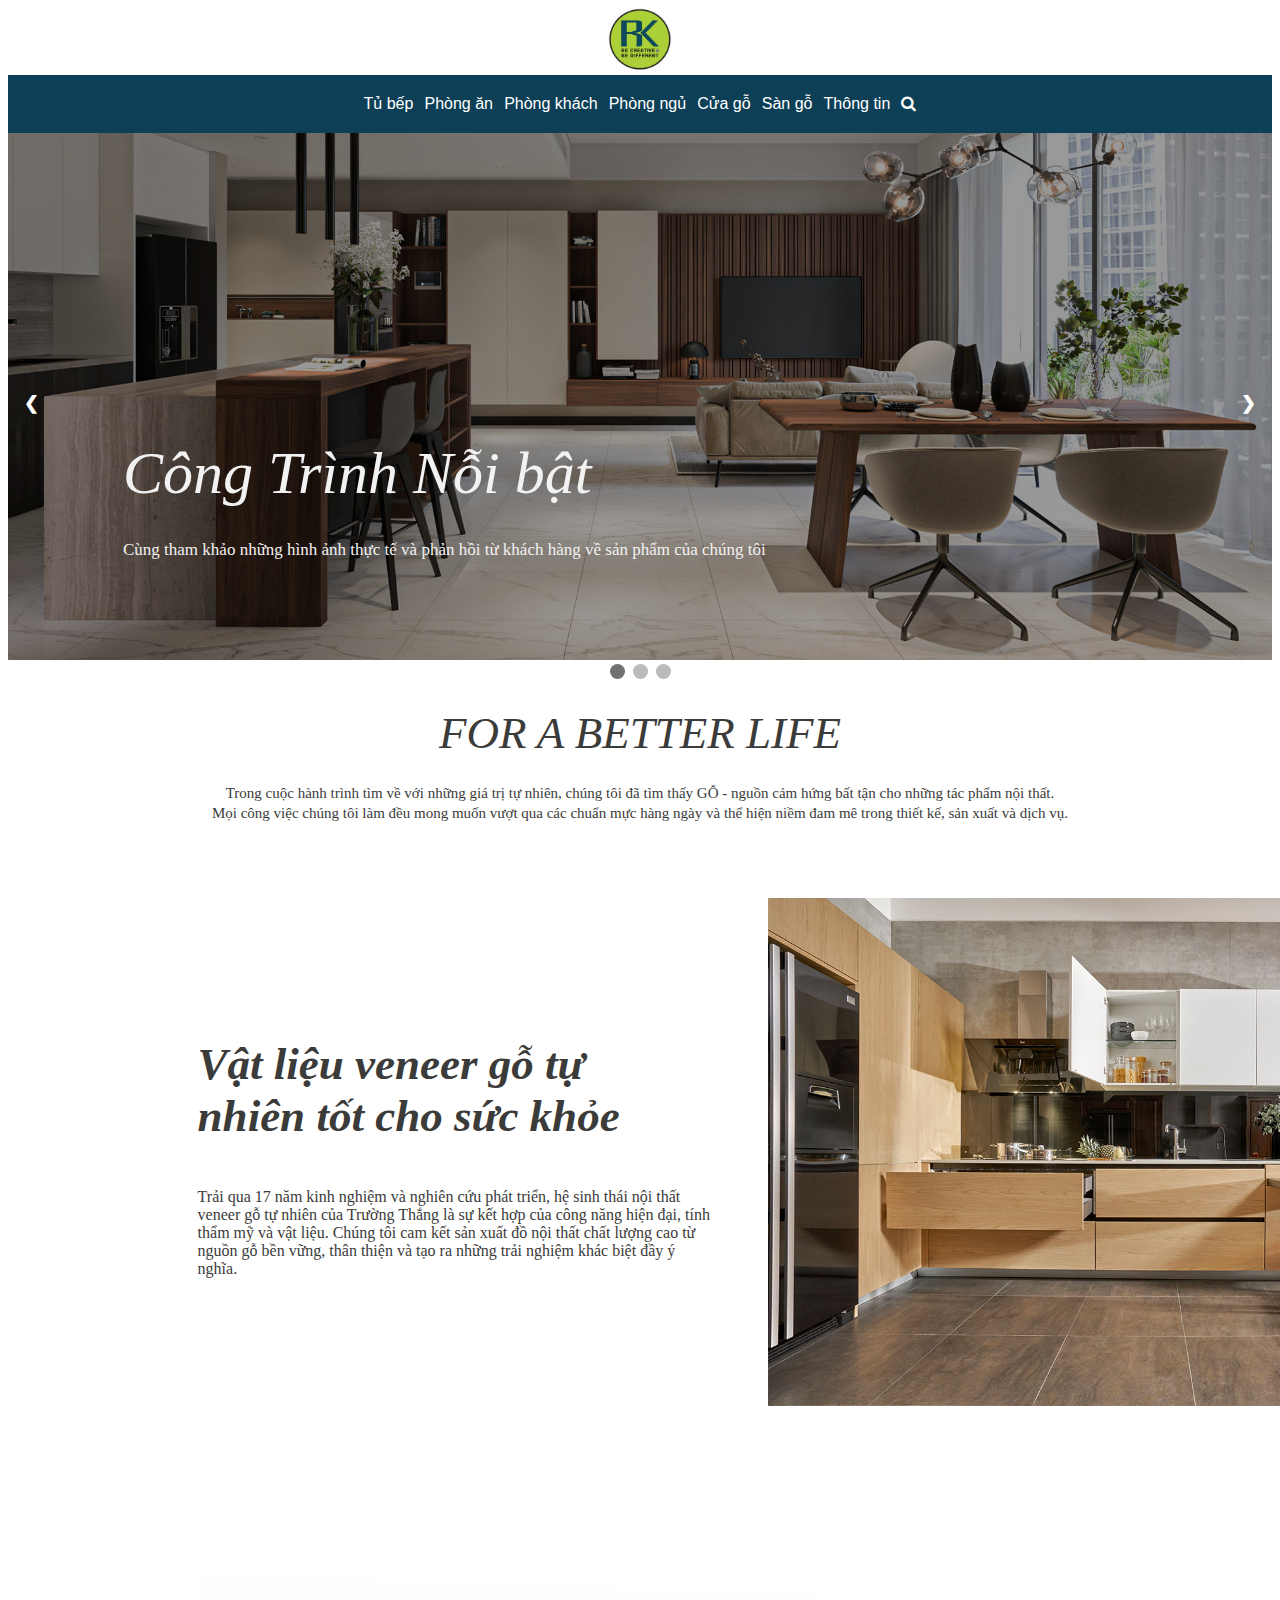
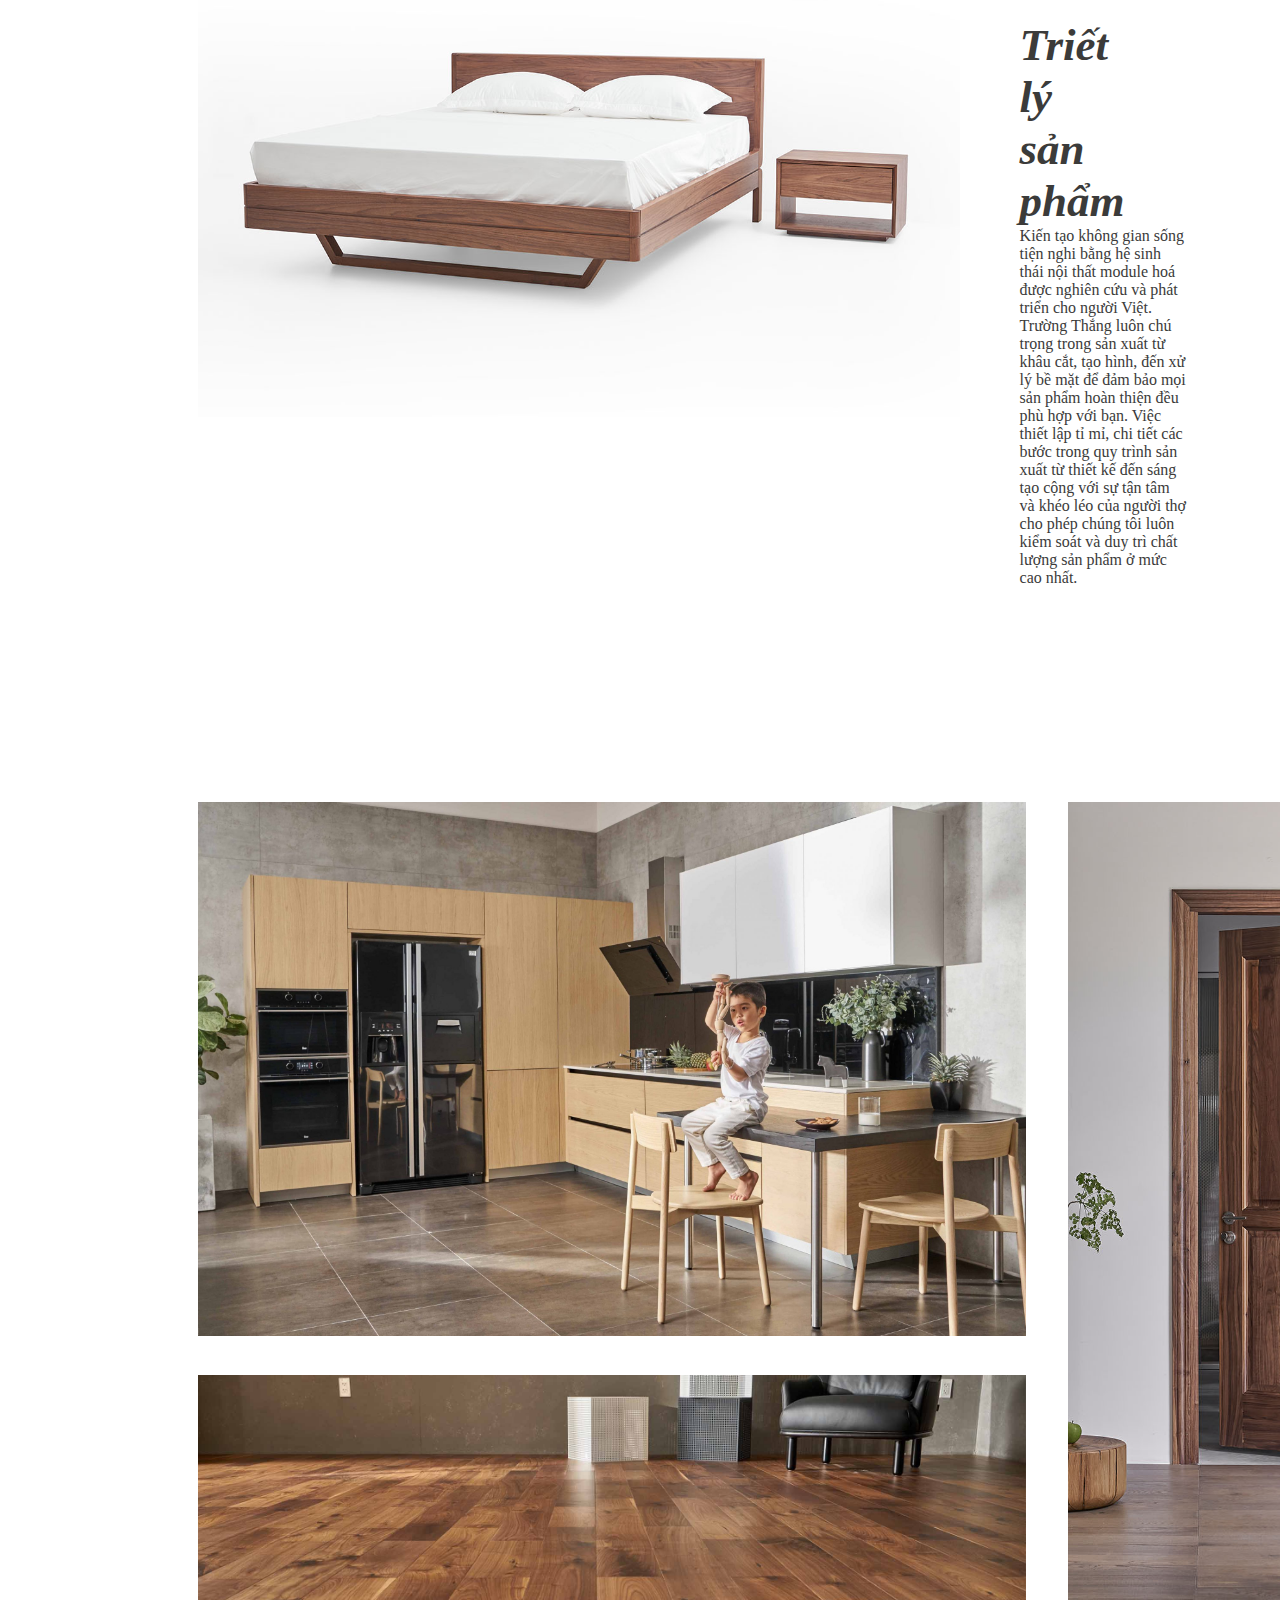
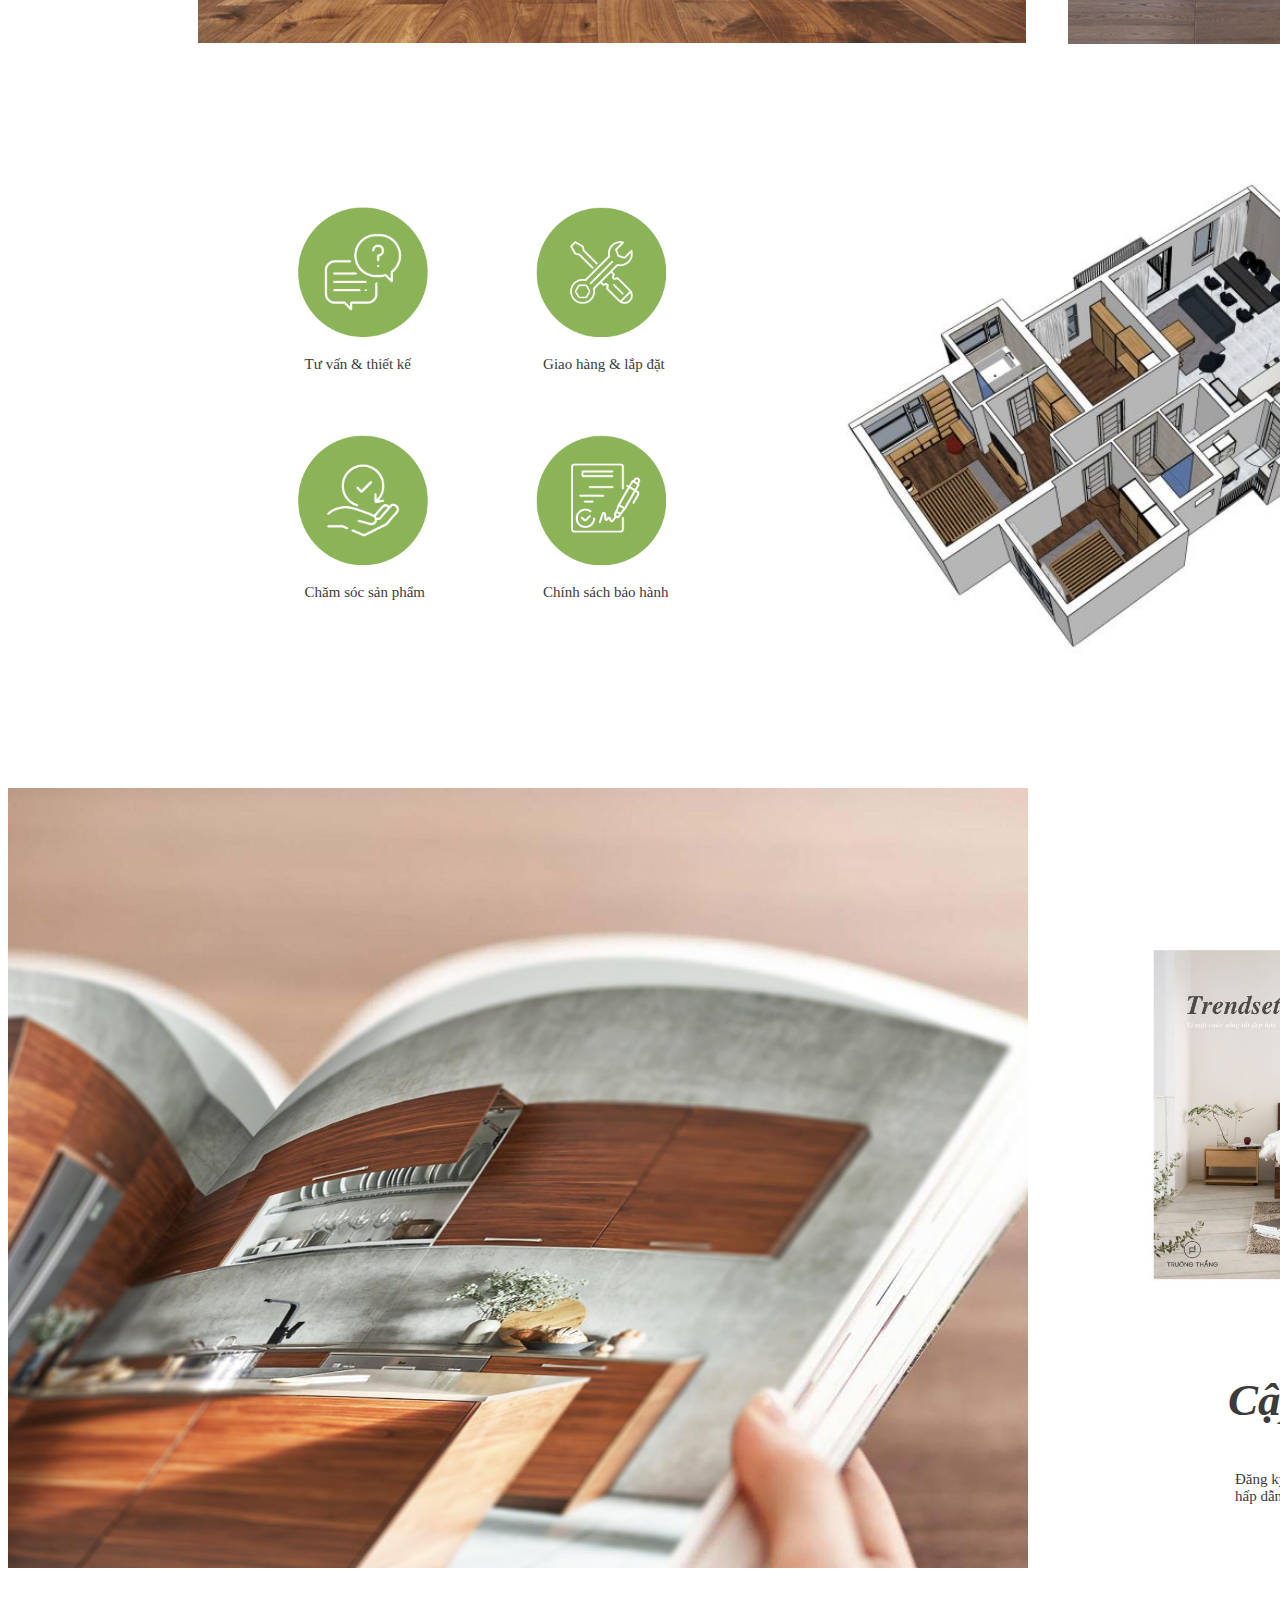
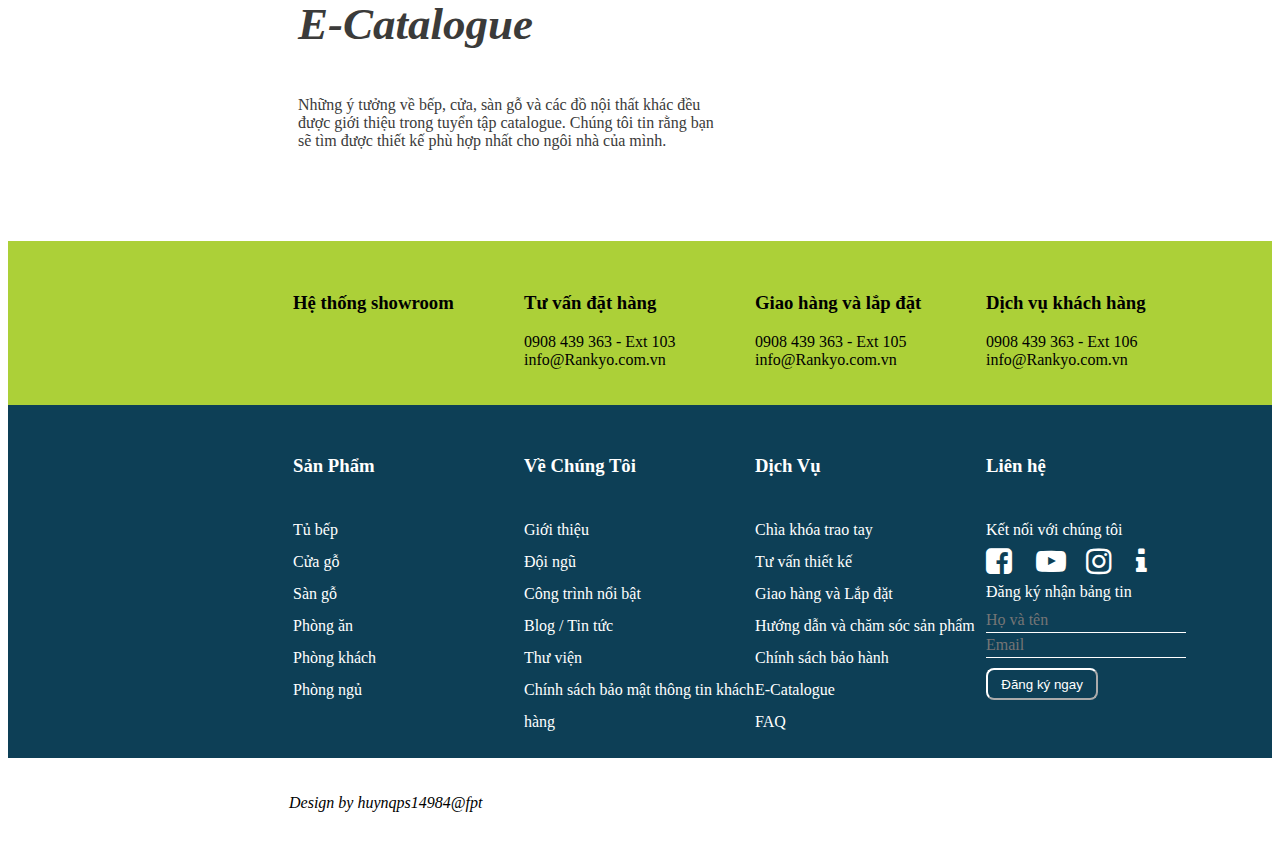
==== Index.html @ 1eb15b57 "Xinchao" ====
<!DOCTYPE html>
<html lang="en">
<head>
    <meta charset="UTF-8">
    <link rel="stylesheet" href="Style.css">
    <link rel="stylesheet" href="index.js">
    <meta http-equiv="X-UA-Compatible" content="IE=edge">
    <meta name="viewport" content="width=device-width, initial-scale=1.0">
    <link rel="stylesheet" href="https://cdnjs.cloudflare.com/ajax/libs/font-awesome/4.7.0/css/font-awesome.min.css">
    <title>Rankyo</title>
</head>
<body>
    <aside>
        <header style="text-align:center">
            <div class="logo">
                <img src="img/logo.JPG">
            </div>
        </header>
        <main class="narbar">
            <div class="nav">
                <ul>
                 <li><a href="#">Tủ bếp</a></li>
                 <li><a href="#">Phòng ăn</a></li>
                 <li><a href="#">Phòng khách</a></li>
                 <li><a href="#">Phòng ngủ</a></li>
                 <li><a href="#">Cửa gỗ</a></li>
                 <li><a href="#">Sàn gỗ</a></li>
                 <li><a href="#">Thông tin</a></li>
                 <form>
                    <i class="fa fa-search" aria-hidden="#"></i>
                 </form>
                </ul>
             </div>
        </main>
        <div class="slideshow-container">
            <!-- Kết hợp hình ảnh và nội dung cho mội phần tử trong slideshow-->
             <div class="mySlides fade">
               <div class="numbertext">1 / 3</div>
               <img src="img/truong-thang-home-slider-empire-city-thu-thiem.jpg" style="filter:brightness(60%)">
               <div class="text">Công Trình Nỗi bật</div>
               <div class="text2">Cùng tham khảo những hình ảnh thực tế và phản hồi từ khách hàng về sản phẩm của chúng tôi</div>
             </div>
            <div class="mySlides fade">
               <div class="numbertext">2 / 3</div>
               <img src="img/truong-thang-slider-home-noi-that-phong-khach.jpg" style="filter:brightness(60%)">
               <div class="text">Giải pháp nội thất <br>Empire City Thủ Thiêm </div>
               <div class="text2">Đặc biệt cung cấp gói giải pháp hoàn thiện trần-tường-sàn <br> cho các gói Premium</div>
             </div>
            <div class="mySlides fade">
               <div class="numbertext">3 / 3</div>
               <img src="img/truong-thang-tu-bep-go-luxury-sang-trong.jpg" style="filter:brightness(60%)">
               <div class="text">Last chance !</div>
               <div class="text2">Cơ hội sở hữu sản phẩm nội thất gỗ tự nhiên chất lượng cao <br> với nhiều mức ưu đãi cực hấp dẫn lên đến 50%</div>
             </div>
            <!-- Nút điều khiển mũi tên-->
             <a class="prev" onclick="plusSlides(-1)">❮</a>
             <a class="next" onclick="plusSlides(1)">❯</a>
           </div>
          <!-- Nút tròn điều khiển slideshow-->
           <div style="text-align:center">
             <span class="dot" onclick="currentSlide(1)"></span>
             <span class="dot" onclick="currentSlide(2)"></span>
             <span class="dot" onclick="currentSlide(3)"></span>
           </div>
    </aside>
    <article class="body">
        <div class="sologan">FOR A BETTER LIFE</div>
        <div class="sologan2">Trong cuộc hành trình tìm về với những giá trị tự nhiên, chúng tôi đã tìm thấy GỖ - nguồn cảm hứng bất tận cho những tác phẩm nội thất.<br>
            Mọi công việc chúng tôi làm đều mong muốn vượt qua các chuẩn mực hàng ngày và thể hiện niềm đam mê trong thiết kế, sản xuất và dịch vụ.</div>
        <main class="content">
            <div class="mb-md-5 mb-3">
                <div class="row">
                    <div class="noidung">
                        <h1>Vật liệu veneer gỗ tự <br>nhiên tốt cho sức khỏe</h1>
                        <p>Trải qua 17 năm kinh nghiệm và nghiên cứu phát triển, hệ sinh thái nội thất veneer gỗ tự nhiên của Trường Thắng là sự kết hợp của công năng hiện đại, tính thẩm mỹ và vật liệu. Chúng tôi cam kết sản xuất đồ nội thất chất lượng cao từ nguồn gỗ bền vững, thân thiện và tạo ra những trải nghiệm khác biệt đầy ý nghĩa.</p>
                    </div>
                    <div class="hinhanh">
                        <img src="img/truong-thang-tu-bep-floating-light-oak-dairy-l.jpg" alt="">
                    </div>
                </div>
                <div class="row2">
                    <div class="hinhanh">
                        <img src="img/truong-thang-giuong-ngu-refill-natural-walnut.jpg" alt="">
                    </div>
                    <div class="noidung">
                        <h2>Triết lý sản phẩm</h2>
                        <p2>Kiến tạo không gian sống tiện nghi bằng hệ sinh thái nội thất module hoá được nghiên cứu và phát triển cho người Việt. Trường Thắng luôn chú trọng trong sản xuất từ khâu cắt, tạo hình, đến xử lý bề mặt để đảm bảo mọi sản phẩm hoàn thiện đều phù hợp với bạn. Việc thiết lập tỉ mỉ, chi tiết các bước trong quy trình sản xuất từ thiết kế đến sáng tạo cộng với sự tận tâm và khéo léo của người thợ cho phép chúng tôi luôn kiểm soát và duy trì chất lượng sản phẩm ở mức cao nhất.</p2>
                    </div>
                    
                </div>
            </div>
        </main>
        <main class="contentpicture">
            <div class="pic1">
                <img src="img/pic1.jpg" >
            </div>
            <div class="pic2">
                <img src="img/pic2.jpg" >
            </div>
            <div class="pic3">
                <img src="img/pic3.jpg" >
            </div>

        </main>

        <div class="row3">
            <div class="noidung3">
                <div class="hinh">
                    <img src="img/tuvan.png" alt="">
                    <p>    Tư vấn & thiết kế</p>
                </div>
                <div class="hinh">
                    <img src="img/lapdat.png" alt="">
                    <p>Giao hàng & lắp đặt</p>
                </div>
                <div class="hinh">
                    <img src="img/chamsoc.png" alt="">
                    <p>Chăm sóc sản phẩm</p>
                </div>
                <div class="hinh">
                    <img src="img/baohanh.png" alt="">
                    <p>Chính sách bảo hành</p>
                </div>
            </div>
            <div class="hinhanh3">
                <img src="img/e1606975270656.jpg" alt="">
            </div>
        </div>
        
    </article>
        <div class="row4">
            <div class="hinhanh4">
                <img src="img/truong-thang-e-catalogue.jpg" alt="">
                <div class="hinhanh4row4">
                    <h1>E-Catalogue</h1>
                    <p>Những ý tưởng về bếp, cửa, sàn gỗ và các đồ nội thất khác đều được giới thiệu 
                        trong tuyển tập catalogue. Chúng tôi tin rằng bạn sẽ tìm được thiết kế phù hợp 
                        nhất cho ngôi nhà của mình.</p>
                </div>
            </div>
            <div class="noidung4">
                <img src="img/truong-thang-cap-nhat-ban-tin.jpg" alt="">
                <div class="noidung4row4">
                    <h1>Cập nhật bản tin</h1>
                    <p>Đăng ký nhận bản tin tại đây để cập nhật sớm nhất những chương trình ưu đãi hấp dẫn, 
                        thông tin sản phẩm mới và bài viết hữu ích mà bạn không thể bỏ lỡ.</p>
                </div>
            </div>
        </div>

    <script>
        // sticky để  giữ thanh navbar
        var narbar = document.querySelector('.narbar');
        var origOffsetY = narbar.offsetTop;
        
        function onScroll(e) {
            window.scrollY >= origOffsetY ? narbar.classList.add('sticky') :
                                        narbar.classList.remove('sticky');
        }
        
        document.addEventListener('scroll', onScroll);



        // slideshow giữ
        var slideIndex = 1;
        showSlides(slideIndex);

        function plusSlides(n) {
        showSlides(slideIndex += n);
        }

        function currentSlide(n) {
        showSlides(slideIndex = n);
        }

        function showSlides(n) {
        var i;
        var slides = document.getElementsByClassName("mySlides");
        var dots = document.getElementsByClassName("dot");
        if (n > slides.length) {slideIndex = 1}
        if (n < 1) {slideIndex = slides.length}
        for (i = 0; i < slides.length; i++) {
            slides[i].style.display = "none";
        }
        for (i = 0; i < dots.length; i++) {
            dots[i].className = dots[i].className.replace(" active", "");
        }
        slides[slideIndex-1].style.display = "block";
        dots[slideIndex-1].className += " active";
        }
    </script>
</body>
<footer>
    <div class="containerfoodter">
        <div class="rowfoodter">
            <div class="col-md-3">
                <h3>Hệ thống showroom</h3>
            </div>
            <div class="col-md-3">
                <h3>Tư vấn đặt hàng</h3>
                <p>0908 439 363 - Ext 103 <br>
                    info@Rankyo.com.vn</p>
            </div>
            <div class="col-md-3">
                <h3>Giao hàng và lắp đặt</h3>
                <p>0908 439 363 - Ext 105 <br>
                    info@Rankyo.com.vn</p>
            </div>
            <div class="col-md-3">
                <h3>Dịch vụ khách hàng</h3>
                <p>0908 439 363 - Ext 106 <br>
                    info@Rankyo.com.vn</p>
            </div>
        </div>
        <div class="rowfoodter2">
            <div class="col-md-3">
                <h3>Sản Phẩm</h3><br>
                <a href="">Tủ bếp</a><br>
                <a href="">Cửa gỗ</a><br>
                <a href="">Sàn gỗ</a><br>
                <a href="">Phòng ăn</a><br>
                <a href="">Phòng khách</a><br>
                <a href="">Phòng ngủ</a>
            </div>
            <div class="col-md-3">
                <h3>Về Chúng Tôi</h3><br>
                <a href="">Giới thiệu</a><br>
                <a href="">Đội ngũ</a><br>
                <a href="">Công trình nổi bật</a><br>
                <a href="">Blog / Tin tức</a><br>
                <a href="">Thư viện</a><br>
                <a href="">Chính sách bảo mật thông tin khách hàng</a>
            </div>
            <div class="col-md-3">
                <h3>Dịch Vụ</h3><br>
                <a href="">Chìa khóa trao tay</a><br>
                <a href="">Tư vấn thiết kế</a><br>
                <a href="">Giao hàng và Lắp đặt</a><br>
                <a href="">Hướng dẫn và chăm sóc sản phẩm</a><br>
                <a href="">Chính sách bảo hành</a><br>
                <a href="">E-Catalogue</a><br>
                <a href="">FAQ</a>
            </div>
            <div class="col-md-3">
                <h3>Liên hệ</h3><br>
                <a>Kết nối với chúng tôi</a><br>
                <div class="icons">
                    <i class="fa fa-facebook-square" aria-hidden="true"> </i>
                    <i class="fa fa-youtube-play" aria-hidden="true"></i>
                    <i class="fa fa-instagram" aria-hidden="true"></i>
                    <i class="fa fa-info" aria-hidden="true"></i>
                </div>
                <a>Đăng ký nhận bảng tin</a><br>
                <input type="text" class="form-control mb-2" placeholder="Họ và tên" required=""><br>
                <input type="email" class="form-control mb-2" placeholder="Email" required=""><br>
                <input type="submit" class="btn" value="Đăng ký ngay">
            </div>
        </div>
        <div class="rowfoodter3">
            <p>Design by huynqps14984@fpt</p>
        </div>
    </div>
</footer>
</html>
---- Style.css ----
.logo img{
  width: 5%;
}
.narbar{
  margin: -16px 0px -16px 0px;
}
.sticky{
  position: fixed;
  width: 100%;
  top: 0;
  z-index:100;/*   Chồng lên các thuộc tính khác   */
  padding: 0px 16px 0px 0px;
}
.nav ul{
  background-color: #0D3F56;
  grid-area: nav ;
  display: flex;
  flex-direction: row;
  justify-content: space-around;
  padding: 0px 350px 0px 350px;
  font-size: medium;
  font-family: Arial, Helvetica, sans-serif;
}
.nav ul li {
  list-style: none;
  margin: 20px 0px 20px 0px;
}
.nav ul li a{
  text-decoration-line: none;
  color: white;
}
.nav ul form {
  margin: 20px 0px 20px 0px;
}
.nav ul form i{
  color: white;
}


/* ---------------------------------- */

* {box-sizing:border-box}
/* thiết lập style cho slideshow container */
 .slideshow-container {
   max-width: 100%;
   position: relative;
   margin: auto;
 }
 .mySlides {
    display: none;
  }
  .mySlides img{
      width: 100%;
  }
  /* thiết kế nút mũi tên*/
 .prev, .next {
    cursor: pointer;
    position: absolute;
    top: 50%;
    width: auto;
    margin-top: -22px;
    padding: 16px;
    color: white;
    font-weight: bold;
    font-size: 18px;
    transition: 0.6s ease;
    border-radius: 0 3px 3px 0;
    user-select: none;
  }
 /* thiết kế nút mũi tên next nằm phía bên phải */
  .next {
    right: 0;
    border-radius: 3px 0 0 3px;
  }
 /* hiệu ứng thay đổi background khi hover vào nút mũi tên*/
  .prev:hover, .next:hover {
    background-color: rgba(0,0,0,0.8);
  }
 /* Thiết lập style cho nội dung của mỗi phần tử slideshow */
  .text {
    color: #f2f2f2;
    padding: 8px 115px;
    position: absolute;
    bottom: 150px;
    width: 100%;
    text-align: left;
    font-size: 60px;
    line-height: 65px;
    font-family: "TimesNewRomanPS-ItalicMT","sans-serif";
    font-style: italic;
  }
  .text2 {
    color: #f2f2f2;
    font-size: 17px;
    padding: 8px 115px;
    position: absolute;
    bottom: 96px;
    width: 100%;
    text-align: left;
  }
 /* Thiết lập style cho số hiển thị của phần tử */
  .numbertext {
    color: #f2f2f2;
    font-size: 12px;
    padding: 8px 12px;
    position: absolute;
    top: 0;
  }
 /* thiết lập style  nút tròn điều khiển*/
  .dot {
    cursor: pointer;
    height: 15px;
    width: 15px;
    margin: 0 2px;
    background-color: #bbb;
    border-radius: 50%;
    display: inline-block;
    transition: background-color 0.6s ease;
    top: 0px;
  }
 .active, .dot:hover {
    background-color: #717171;
  }
 /* tạo hiệu ứng chuyển động fade */
  .fade {
    -webkit-animation-name: fade;
    -webkit-animation-duration: 1.5s;
    animation-name: fade;
    animation-duration: 1.5s;
  }
  @-webkit-keyframes fade {
    from {opacity: .4}
    to {opacity: 1}
  }
  @keyframes fade {
    from {opacity: .4}
    to {opacity: 1}
  }
/* ---------------------------------------------------------- */

.body{
  width: 70%;
  margin:0px auto;
}
.sologan{
  text-align: center;
  font-size: 45px;
  line-height: 100px;
  font-family: "TimesNewRomanPS-ItalicMT","sans-serif";
  font-style: italic;
  color: #3b3b3a;
}
.sologan2{
  text-align: center;
  font-size: 15px;
  line-height: 20px;
  font-family: "TimesNewRomanPS-ItalicMT","sans-serif";
  color: #3b3b3a;
}
.row{
  display: grid;
  grid-template-areas:
  "noidung hinhanh" ;
  grid-template-columns: 570px auto ;
  margin: 75px auto;
}
.noidung{
  grid-area: noidung; 
  display: flex;
  flex-direction: column;
  justify-content: space-around;
  padding: 110px 55px 115px 0px;
}
.noidung h1{
  font-family: "TimesNewRomanPS-ItalicMT","sans-serif";
  font-style: italic;
  font-size: 45px;
  float: left;
  color: #3b3b3a;
}
.noidung p{
  float: left;
  color: #3b3b3a;
}
.hinhanh{
  width: 762px ;
  display: flex;
  flex-direction: column;
  overflow: hidden;
}
.hinhanh img{
  width: 762px ;
  -webkit-transition: all 2s ease;
  -moz-transition: all 2s ease;
  -ms-transition: all 2s ease;
  transition: all 2s ease;
}
.hinhanh img:hover{
  transform: scale(1.2);
}
.row2{
  display: grid;
  grid-template-areas:
  "hinhanh noidung" ;
  grid-template-columns: 762px auto ;
  margin: 100px auto;
}
.noidung h2{
  font-family: "TimesNewRomanPS-ItalicMT","sans-serif";
  font-style: italic;
  font-size: 45px;
  float: left;
  margin: 0px 0px 0px 60px;
  color: #3b3b3a;
}
.noidung p2{
  float: left;
  margin: 0px -64px 0px 60px;
  color: #3b3b3a;
}

.contentpicture{
  display: grid;
  grid-template-areas:
  "pic2 pic1"
  "pic3 pic1" ;
  grid-template-columns: 870px auto ;

}
.pic1 {
  width: 460px;
  grid-area: pic1;
  display: flex;
  flex-direction: column;
}
.pic1:hover{
  filter: brightness(60%);

}
.pic2{
  width: 940px;
  grid-area: pic2 ;
  display: flex;
  flex-direction: column;
  padding: 0px 112px 39px 0px;
}
.pic2:hover{
  filter: brightness(60%);

}
.pic3{
  width: 940px;
  display: flex;
  flex-direction: column;
  padding: 0px 112px 39px 0px;
}
.pic3:hover{
  filter: brightness(60%);

}






.containerfoodter{
  width: 100%;
  padding-right: 15px;
  padding-left: 15px;
  margin-right: auto;
  margin-left: auto;
}
.rowfoodter{   
  background-color: #ACD038;
  justify-content: space-around;
  padding: 32px 55px 20px 285px;
  display: flex;
  margin-right: -15px;
  margin-left: -15px; 
}
.rowfoodter>div>a{

}
.col-md-3{
  flex: 0 0 25%;
  max-width: 25%;
  
}
.col-md-3 a{
  text-decoration: none;
  font-size: medium;
  font-family: 'Times New Roman', Times, serif;
  color: #3b3b3a;
}
.rowfoodter2{ 
  background-color: #0D3F56;
  justify-content: space-around;
  padding: 32px 55px 20px 285px;
  display: flex;
  margin-right: -15px;
  margin-left: -15px;
}
.rowfoodter2>div>a{
  color: white;
  line-height: 2;
}
.rowfoodter2>div>h3{
  color: white;
}
.rowfoodter3{
  float: left;
  margin: 20px 0px 20px 266px;
}
.rowfoodter3 p{
  font-style: italic ;
}
.row3{
  display: grid;
  grid-template-areas:
  "noidung3 hinhanh3" ;
  grid-template-columns: 570px auto ;
  margin: 75px auto;
}
.noidung3{
  display: flex;
  flex-wrap: wrap;
  margin-top: 50px;
  margin-right: -60px;
  margin-left: 100px;
}
.hinh{
  flex: 0 0 45%;
  max-width: 50%;
}
.noidung3>div>p{
  font-family: "TimesNewRomanPS-ItalicMT","sans-serif";
  font-size: 15px;
  color: #3b3b3a;
  margin-left: 7px;
}
.noidung3>div>img{
  width: 130px;
}
.hinhanh3{
  width: 762px ;
  display: flex;
  flex-direction: column;
  overflow: hidden;
}
.hinhanh3 img{
  width: 762px ;
  -webkit-transition: all 2s ease;
  -moz-transition: all 2s ease;
  -ms-transition: all 2s ease;
  transition: all 2s ease;
}
.hinhanh3 img:hover{
  transform: scale(1.1);
}
.row4{
  display: grid;
  grid-template-areas:
  "hinhanh4 noidung4" ;
  grid-template-columns:1145px auto;
  margin: 75px auto;
}

.noidung4>div>p{
  font-family: "TimesNewRomanPS-ItalicMT","sans-serif";
  font-size: 15px;
  color: #3b3b3a;
  margin-left: 7px;
}
.noidung4{
  width: 762px ;
  display: flex;
  flex-direction: column;
  overflow: hidden;
  margin: 100px 0px 150px -50px;
}
.hinhanh4{
  overflow: hidden;
  width: 1020px ;
  display: flex;
  flex-wrap: wrap;
  margin-top: 50px;
  margin-right: 125px;
}
.hinhanh4 img{
  width: 1020px ;
  -webkit-transition: all 2s ease;
  -moz-transition: all 2s ease;
  -ms-transition: all 2s ease;
  transition: all 2s ease;
}
.hinhanh4 img:hover{
  transform: scale(1.1);
}
.hinhanh4row4{
  grid-area: noidung; 
  display: flex;
  flex-direction: column;
  justify-content: space-around;
  padding: 0px 300px 0px 290px;
}
.hinhanh4row4 h1{
  font-family: "TimesNewRomanPS-ItalicMT","sans-serif";
  font-style: italic;
  font-size: 45px;
  float: left;
  color: #3b3b3a;
}
.hinhanh4row4 p{
  float: left;
  color: #3b3b3a;
}
.noidung4row4{
  grid-area: noidung; 
  display: flex;
  flex-direction: column;
  justify-content: space-around;
  padding: 0px 150px 0px 125px;
}
.noidung4row4 h1{
  font-family: "TimesNewRomanPS-ItalicMT","sans-serif";
  font-style: italic;
  font-size: 45px;
  float: left;
  color: #3b3b3a;
}
.noidung4row4 p{
  float: left;
  color: #3b3b3a;
}






.icons{
  color:white;
  display: flex;
}
.icons>i{
width: 50px;
font-size: 30px;
}
input.form-control.mb-2{
  background-color: transparent;
  font-family: 'Times New Roman', Times, serif;
  color: white;
  font-size: medium;
  border: 0;
  border-radius: 0;
  border-bottom: 1px solid white;
  padding: 0;
  height: 25px;
}
.btn{
  width: fit-content;
  padding: 0.5em 1em;
  text-align: center;
  float: inherit;
  margin: 10px auto;
  color: white;
  background: #0D3F56;
  border-radius:8px;
  border-color: white;
}

/* xin chao bạn huy*/
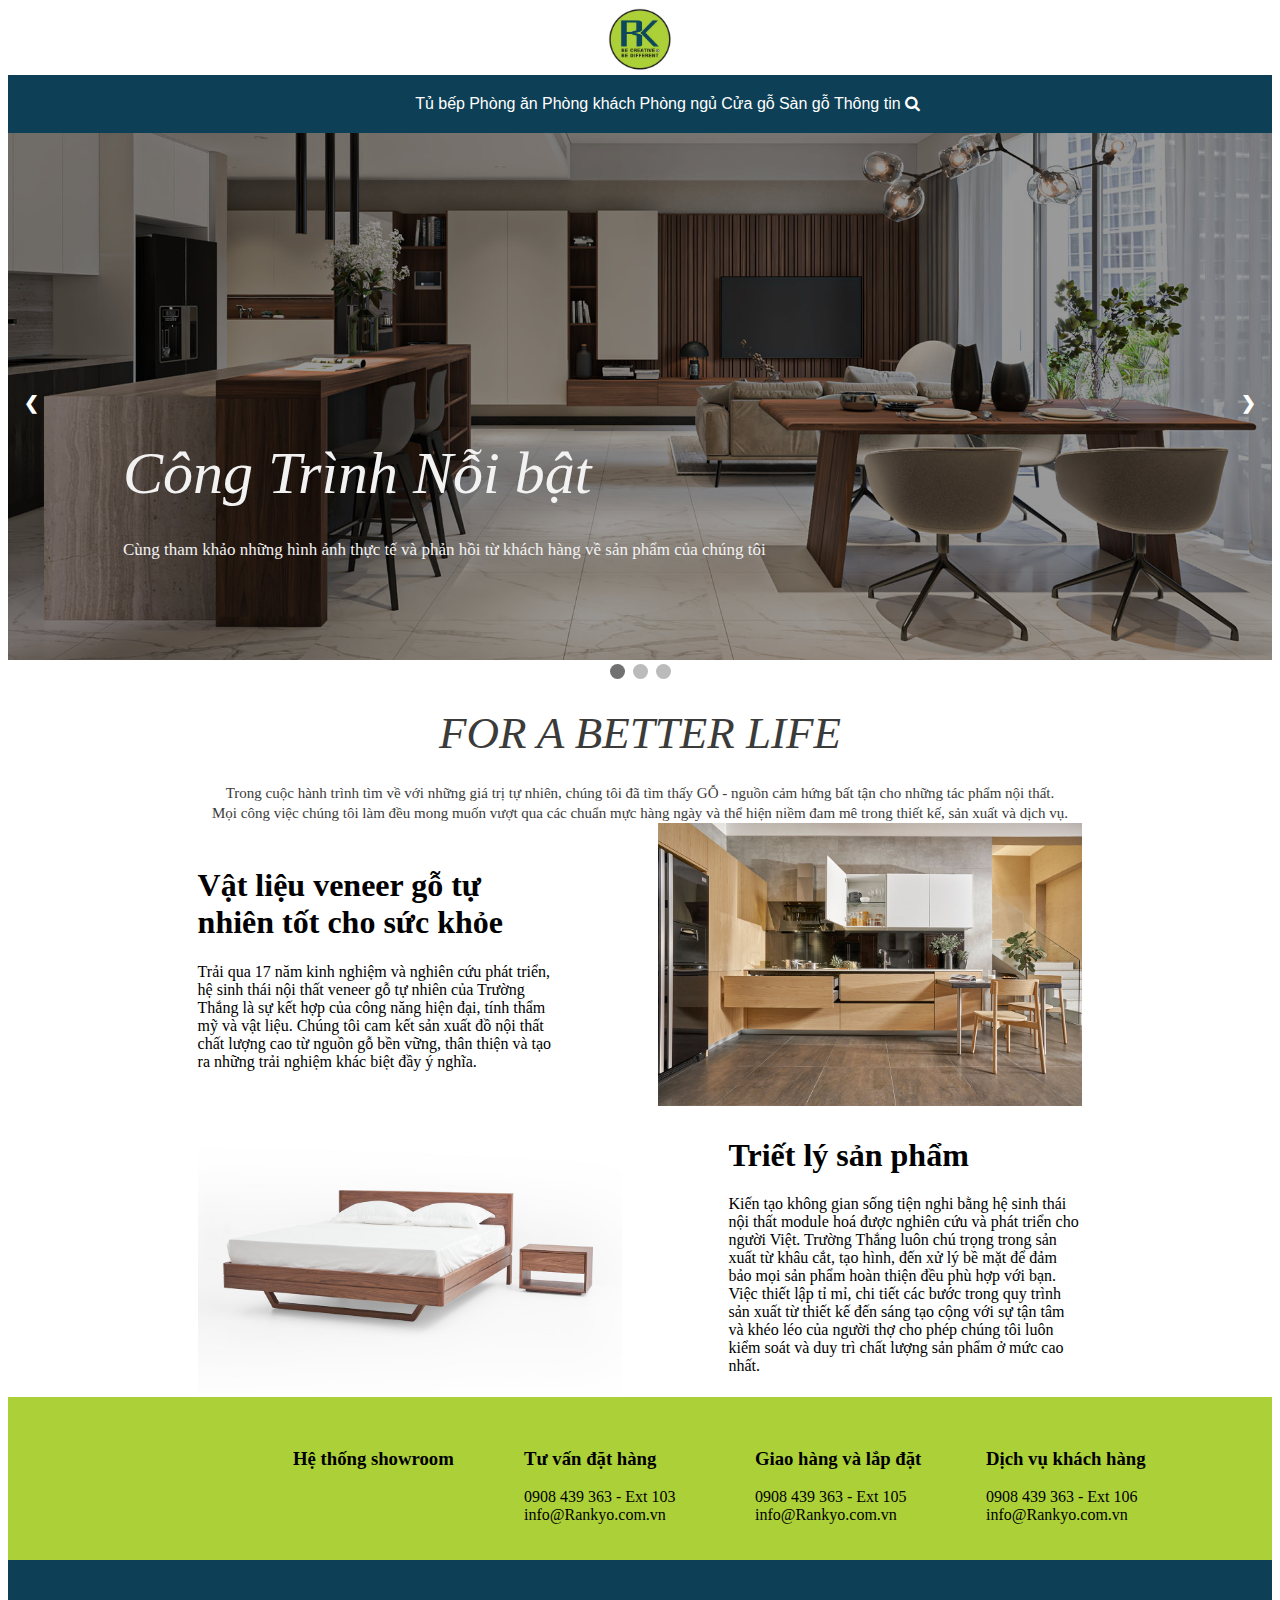
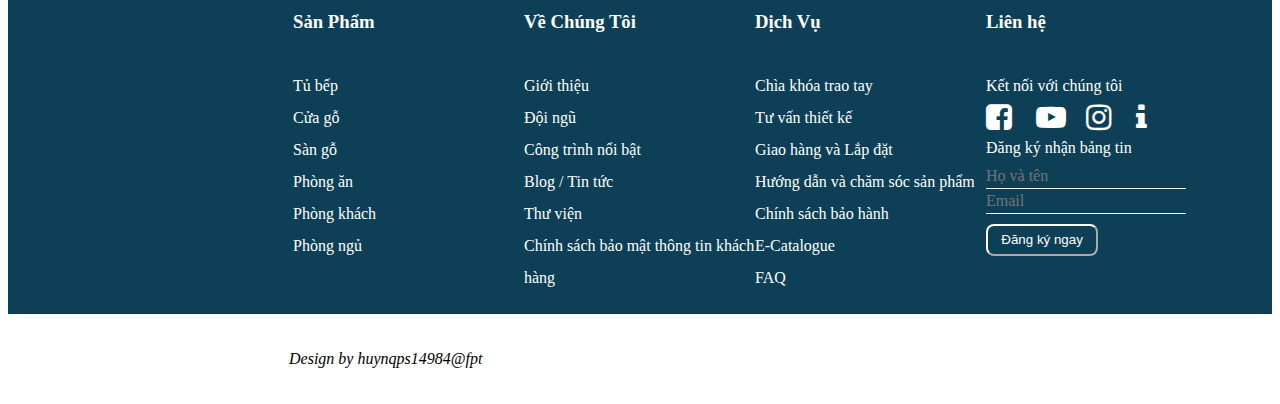
==== commit 51dfde12: "da sua lan3" ====
--- a/Index.html
+++ b/Index.html
@@ -1,5 +1,6 @@
 <!DOCTYPE html>
 <html lang="en">
+
 <head>
     <meta charset="UTF-8">
     <link rel="stylesheet" href="Style.css">
@@ -9,6 +10,7 @@
     <link rel="stylesheet" href="https://cdnjs.cloudflare.com/ajax/libs/font-awesome/4.7.0/css/font-awesome.min.css">
     <title>Rankyo</title>
 </head>
+
 <body>
     <aside>
         <header style="text-align:center">
@@ -19,78 +21,118 @@
         <main class="narbar">
             <div class="nav">
                 <ul>
-                 <li><a href="#">Tủ bếp</a></li>
-                 <li><a href="#">Phòng ăn</a></li>
-                 <li><a href="#">Phòng khách</a></li>
-                 <li><a href="#">Phòng ngủ</a></li>
-                 <li><a href="#">Cửa gỗ</a></li>
-                 <li><a href="#">Sàn gỗ</a></li>
-                 <li><a href="#">Thông tin</a></li>
-                 <form>
-                    <i class="fa fa-search" aria-hidden="#"></i>
-                 </form>
+                    <li><a href="#">Tủ bếp</a></li>
+                    <li><a href="#">Phòng ăn</a></li>
+                    <li><a href="#">Phòng khách</a></li>
+                    <li><a href="#">Phòng ngủ</a></li>
+                    <li><a href="#">Cửa gỗ</a></li>
+                    <li><a href="#">Sàn gỗ</a></li>
+                    <li><a href="#">Thông tin</a></li>
+                    <form>
+                        <i class="fa fa-search" aria-hidden="#"></i>
+                    </form>
                 </ul>
-             </div>
+            </div>
         </main>
         <div class="slideshow-container">
             <!-- Kết hợp hình ảnh và nội dung cho mội phần tử trong slideshow-->
-             <div class="mySlides fade">
-               <div class="numbertext">1 / 3</div>
-               <img src="img/truong-thang-home-slider-empire-city-thu-thiem.jpg" style="filter:brightness(60%)">
-               <div class="text">Công Trình Nỗi bật</div>
-               <div class="text2">Cùng tham khảo những hình ảnh thực tế và phản hồi từ khách hàng về sản phẩm của chúng tôi</div>
-             </div>
             <div class="mySlides fade">
-               <div class="numbertext">2 / 3</div>
-               <img src="img/truong-thang-slider-home-noi-that-phong-khach.jpg" style="filter:brightness(60%)">
-               <div class="text">Giải pháp nội thất <br>Empire City Thủ Thiêm </div>
-               <div class="text2">Đặc biệt cung cấp gói giải pháp hoàn thiện trần-tường-sàn <br> cho các gói Premium</div>
-             </div>
+                <div class="numbertext">1 / 3</div>
+                <img src="img/truong-thang-home-slider-empire-city-thu-thiem.jpg" style="filter:brightness(60%)">
+                <div class="text">Công Trình Nỗi bật</div>
+                <div class="text2">Cùng tham khảo những hình ảnh thực tế và phản hồi từ khách hàng về sản phẩm của chúng
+                    tôi</div>
+            </div>
             <div class="mySlides fade">
-               <div class="numbertext">3 / 3</div>
-               <img src="img/truong-thang-tu-bep-go-luxury-sang-trong.jpg" style="filter:brightness(60%)">
-               <div class="text">Last chance !</div>
-               <div class="text2">Cơ hội sở hữu sản phẩm nội thất gỗ tự nhiên chất lượng cao <br> với nhiều mức ưu đãi cực hấp dẫn lên đến 50%</div>
-             </div>
+                <div class="numbertext">2 / 3</div>
+                <img src="img/truong-thang-slider-home-noi-that-phong-khach.jpg" style="filter:brightness(60%)">
+                <div class="text">Giải pháp nội thất <br>Empire City Thủ Thiêm </div>
+                <div class="text2">Đặc biệt cung cấp gói giải pháp hoàn thiện trần-tường-sàn <br> cho các gói Premium
+                </div>
+            </div>
+            <div class="mySlides fade">
+                <div class="numbertext">3 / 3</div>
+                <img src="img/truong-thang-tu-bep-go-luxury-sang-trong.jpg" style="filter:brightness(60%)">
+                <div class="text">Last chance !</div>
+                <div class="text2">Cơ hội sở hữu sản phẩm nội thất gỗ tự nhiên chất lượng cao <br> với nhiều mức ưu đãi
+                    cực hấp dẫn lên đến 50%</div>
+            </div>
             <!-- Nút điều khiển mũi tên-->
-             <a class="prev" onclick="plusSlides(-1)">❮</a>
-             <a class="next" onclick="plusSlides(1)">❯</a>
-           </div>
-          <!-- Nút tròn điều khiển slideshow-->
-           <div style="text-align:center">
-             <span class="dot" onclick="currentSlide(1)"></span>
-             <span class="dot" onclick="currentSlide(2)"></span>
-             <span class="dot" onclick="currentSlide(3)"></span>
-           </div>
+            <a class="prev" onclick="plusSlides(-1)">❮</a>
+            <a class="next" onclick="plusSlides(1)">❯</a>
+        </div>
+        <!-- Nút tròn điều khiển slideshow-->
+        <div style="text-align:center">
+            <span class="dot" onclick="currentSlide(1)"></span>
+            <span class="dot" onclick="currentSlide(2)"></span>
+            <span class="dot" onclick="currentSlide(3)"></span>
+        </div>
     </aside>
     <article class="body">
         <div class="sologan">FOR A BETTER LIFE</div>
-        <div class="sologan2">Trong cuộc hành trình tìm về với những giá trị tự nhiên, chúng tôi đã tìm thấy GỖ - nguồn cảm hứng bất tận cho những tác phẩm nội thất.<br>
-            Mọi công việc chúng tôi làm đều mong muốn vượt qua các chuẩn mực hàng ngày và thể hiện niềm đam mê trong thiết kế, sản xuất và dịch vụ.</div>
+        <div class="sologan2">Trong cuộc hành trình tìm về với những giá trị tự nhiên, chúng tôi đã tìm thấy GỖ - nguồn
+            cảm hứng bất tận cho những tác phẩm nội thất.<br>
+            Mọi công việc chúng tôi làm đều mong muốn vượt qua các chuẩn mực hàng ngày và thể hiện niềm đam mê trong
+            thiết kế, sản xuất và dịch vụ.</div>
         <main class="content">
-            <div class="mb-md-5 mb-3">
+            <div class="main-contain">
+                <div class="line">
+                    <div class="contain-line">
+                        <div class="text-content">
+                            <h1>Vật liệu veneer gỗ tự <br>nhiên tốt cho sức khỏe</h1>
+                            <p>Trải qua 17 năm kinh nghiệm và nghiên cứu phát triển, hệ sinh thái nội thất veneer gỗ tự
+                                nhiên của Trường
+                                Thắng là sự kết hợp của công năng hiện đại, tính thẩm mỹ và vật liệu. Chúng tôi cam kết
+                                sản xuất đồ nội thất
+                                chất lượng cao từ nguồn gỗ bền vững, thân thiện và tạo ra những trải nghiệm khác biệt
+                                đầy ý nghĩa.</p>
+                        </div>
+                        <div class="image-content align-right"> <img src="img/truong-thang-tu-bep-floating-light-oak-dairy-l.jpg"
+                                alt=""></div>
+                    </div>
+                </div>
+                <div class="line">
+                    <div class="contain-line">
+                    <div class="image-content"> <img src="img/truong-thang-giuong-ngu-refill-natural-walnut.jpg" alt="">
+                    </div>
+                    <div class="text-content .align-left">
+                        <h1>Triết lý sản phẩm</h1>
+                        <p>Kiến tạo không gian sống tiện nghi bằng hệ sinh thái nội thất module hoá được nghiên cứu và
+                            phát triển cho
+                            người Việt. Trường Thắng luôn chú trọng trong sản xuất từ khâu cắt, tạo hình, đến xử lý bề
+                            mặt để đảm bảo
+                            mọi sản phẩm hoàn thiện đều phù hợp với bạn. Việc thiết lập tỉ mỉ, chi tiết các bước trong
+                            quy trình sản
+                            xuất từ thiết kế đến sáng tạo cộng với sự tận tâm và khéo léo của người thợ cho phép chúng
+                            tôi luôn kiểm
+                            soát và duy trì chất lượng sản phẩm ở mức cao nhất.</p>
+                    </div>
+                </div>
+                </div>
+            </div>
+            <!-- <div class="mb-md-5 mb-3">
                 <div class="row">
-                    <div class="noidung">
+                    <div class="noidung left">
                         <h1>Vật liệu veneer gỗ tự <br>nhiên tốt cho sức khỏe</h1>
                         <p>Trải qua 17 năm kinh nghiệm và nghiên cứu phát triển, hệ sinh thái nội thất veneer gỗ tự nhiên của Trường Thắng là sự kết hợp của công năng hiện đại, tính thẩm mỹ và vật liệu. Chúng tôi cam kết sản xuất đồ nội thất chất lượng cao từ nguồn gỗ bền vững, thân thiện và tạo ra những trải nghiệm khác biệt đầy ý nghĩa.</p>
                     </div>
-                    <div class="hinhanh">
+                    <div class="hinhanh right">
                         <img src="img/truong-thang-tu-bep-floating-light-oak-dairy-l.jpg" alt="">
                     </div>
                 </div>
-                <div class="row2">
-                    <div class="hinhanh">
+                <div class="row">
+                    <div class="hinhanh left">
                         <img src="img/truong-thang-giuong-ngu-refill-natural-walnut.jpg" alt="">
                     </div>
-                    <div class="noidung">
+                    <div class="noidung rigth">
                         <h2>Triết lý sản phẩm</h2>
                         <p2>Kiến tạo không gian sống tiện nghi bằng hệ sinh thái nội thất module hoá được nghiên cứu và phát triển cho người Việt. Trường Thắng luôn chú trọng trong sản xuất từ khâu cắt, tạo hình, đến xử lý bề mặt để đảm bảo mọi sản phẩm hoàn thiện đều phù hợp với bạn. Việc thiết lập tỉ mỉ, chi tiết các bước trong quy trình sản xuất từ thiết kế đến sáng tạo cộng với sự tận tâm và khéo léo của người thợ cho phép chúng tôi luôn kiểm soát và duy trì chất lượng sản phẩm ở mức cao nhất.</p2>
                     </div>
                     
                 </div>
-            </div>
+            </div> -->
         </main>
-        <main class="contentpicture">
+        <!-- <main class="contentpicture">
             <div class="pic1">
                 <img src="img/pic1.jpg" >
             </div>
@@ -101,9 +143,9 @@
                 <img src="img/pic3.jpg" >
             </div>
 
-        </main>
-
-        <div class="row3">
+        </main> -->
+
+        <!-- <div class="row3">
             <div class="noidung3">
                 <div class="hinh">
                     <img src="img/tuvan.png" alt="">
@@ -125,10 +167,10 @@
             <div class="hinhanh3">
                 <img src="img/e1606975270656.jpg" alt="">
             </div>
-        </div>
-        
+        </div> -->
+
     </article>
-        <div class="row4">
+    <!-- <div class="row4">
             <div class="hinhanh4">
                 <img src="img/truong-thang-e-catalogue.jpg" alt="">
                 <div class="hinhanh4row4">
@@ -146,18 +188,18 @@
                         thông tin sản phẩm mới và bài viết hữu ích mà bạn không thể bỏ lỡ.</p>
                 </div>
             </div>
-        </div>
+        </div> -->
 
     <script>
         // sticky để  giữ thanh navbar
         var narbar = document.querySelector('.narbar');
         var origOffsetY = narbar.offsetTop;
-        
+
         function onScroll(e) {
             window.scrollY >= origOffsetY ? narbar.classList.add('sticky') :
-                                        narbar.classList.remove('sticky');
+                narbar.classList.remove('sticky');
         }
-        
+
         document.addEventListener('scroll', onScroll);
 
 
@@ -167,27 +209,27 @@
         showSlides(slideIndex);
 
         function plusSlides(n) {
-        showSlides(slideIndex += n);
+            showSlides(slideIndex += n);
         }
 
         function currentSlide(n) {
-        showSlides(slideIndex = n);
+            showSlides(slideIndex = n);
         }
 
         function showSlides(n) {
-        var i;
-        var slides = document.getElementsByClassName("mySlides");
-        var dots = document.getElementsByClassName("dot");
-        if (n > slides.length) {slideIndex = 1}
-        if (n < 1) {slideIndex = slides.length}
-        for (i = 0; i < slides.length; i++) {
-            slides[i].style.display = "none";
-        }
-        for (i = 0; i < dots.length; i++) {
-            dots[i].className = dots[i].className.replace(" active", "");
-        }
-        slides[slideIndex-1].style.display = "block";
-        dots[slideIndex-1].className += " active";
+            var i;
+            var slides = document.getElementsByClassName("mySlides");
+            var dots = document.getElementsByClassName("dot");
+            if (n > slides.length) { slideIndex = 1 }
+            if (n < 1) { slideIndex = slides.length }
+            for (i = 0; i < slides.length; i++) {
+                slides[i].style.display = "none";
+            }
+            for (i = 0; i < dots.length; i++) {
+                dots[i].className = dots[i].className.replace(" active", "");
+            }
+            slides[slideIndex - 1].style.display = "block";
+            dots[slideIndex - 1].className += " active";
         }
     </script>
 </body>
@@ -262,4 +304,5 @@
         </div>
     </div>
 </footer>
+
 </html>--- a/Style.css
+++ b/Style.css
@@ -18,7 +18,7 @@
   display: flex;
   flex-direction: row;
   justify-content: space-around;
-  padding: 0px 350px 0px 350px;
+  padding: 0px 350px 0px 405px;
   font-size: medium;
   font-family: Arial, Helvetica, sans-serif;
 }
@@ -140,7 +140,7 @@
 /* ---------------------------------------------------------- */
 
 .body{
-  width: 70%;
+  /* width: 70%; */
   margin:0px auto;
 }
 .sologan{
@@ -161,10 +161,12 @@
 .row{
   display: grid;
   grid-template-areas:
-  "noidung hinhanh" ;
+  "left right" ;
   grid-template-columns: 570px auto ;
   margin: 75px auto;
 }
+
+/* noi dung */
 .noidung{
   grid-area: noidung; 
   display: flex;
@@ -189,6 +191,8 @@
   flex-direction: column;
   overflow: hidden;
 }
+
+/* hinh anh */
 .hinhanh img{
   width: 762px ;
   -webkit-transition: all 2s ease;
@@ -199,13 +203,13 @@
 .hinhanh img:hover{
   transform: scale(1.2);
 }
-.row2{
+/* .row2{
   display: grid;
   grid-template-areas:
-  "hinhanh noidung" ;
+  "left right" ;
   grid-template-columns: 762px auto ;
   margin: 100px auto;
-}
+} */
 .noidung h2{
   font-family: "TimesNewRomanPS-ItalicMT","sans-serif";
   font-style: italic;
@@ -471,4 +475,39 @@
   border-color: white;
 }
 
-/* xin chao bạn huy*/
+/* xin chao bạn huy ahihi*/
+
+
+/* new code */
+.line{
+  display: flex;
+  width: 100%;
+  align-items: center;
+  justify-content: center;
+}
+
+.text-content{
+  width: 40%;
+}
+
+.image-content{
+  width: 60%;
+  overflow: hidden;
+}
+
+.image-content img{
+  width: 80%;
+}
+
+.contain-line{
+  width: 70%;
+  display: flex;
+  align-items: center;
+}
+
+.align-right{
+  text-align: right;
+}
+.align-left{
+  text-align: left;
+}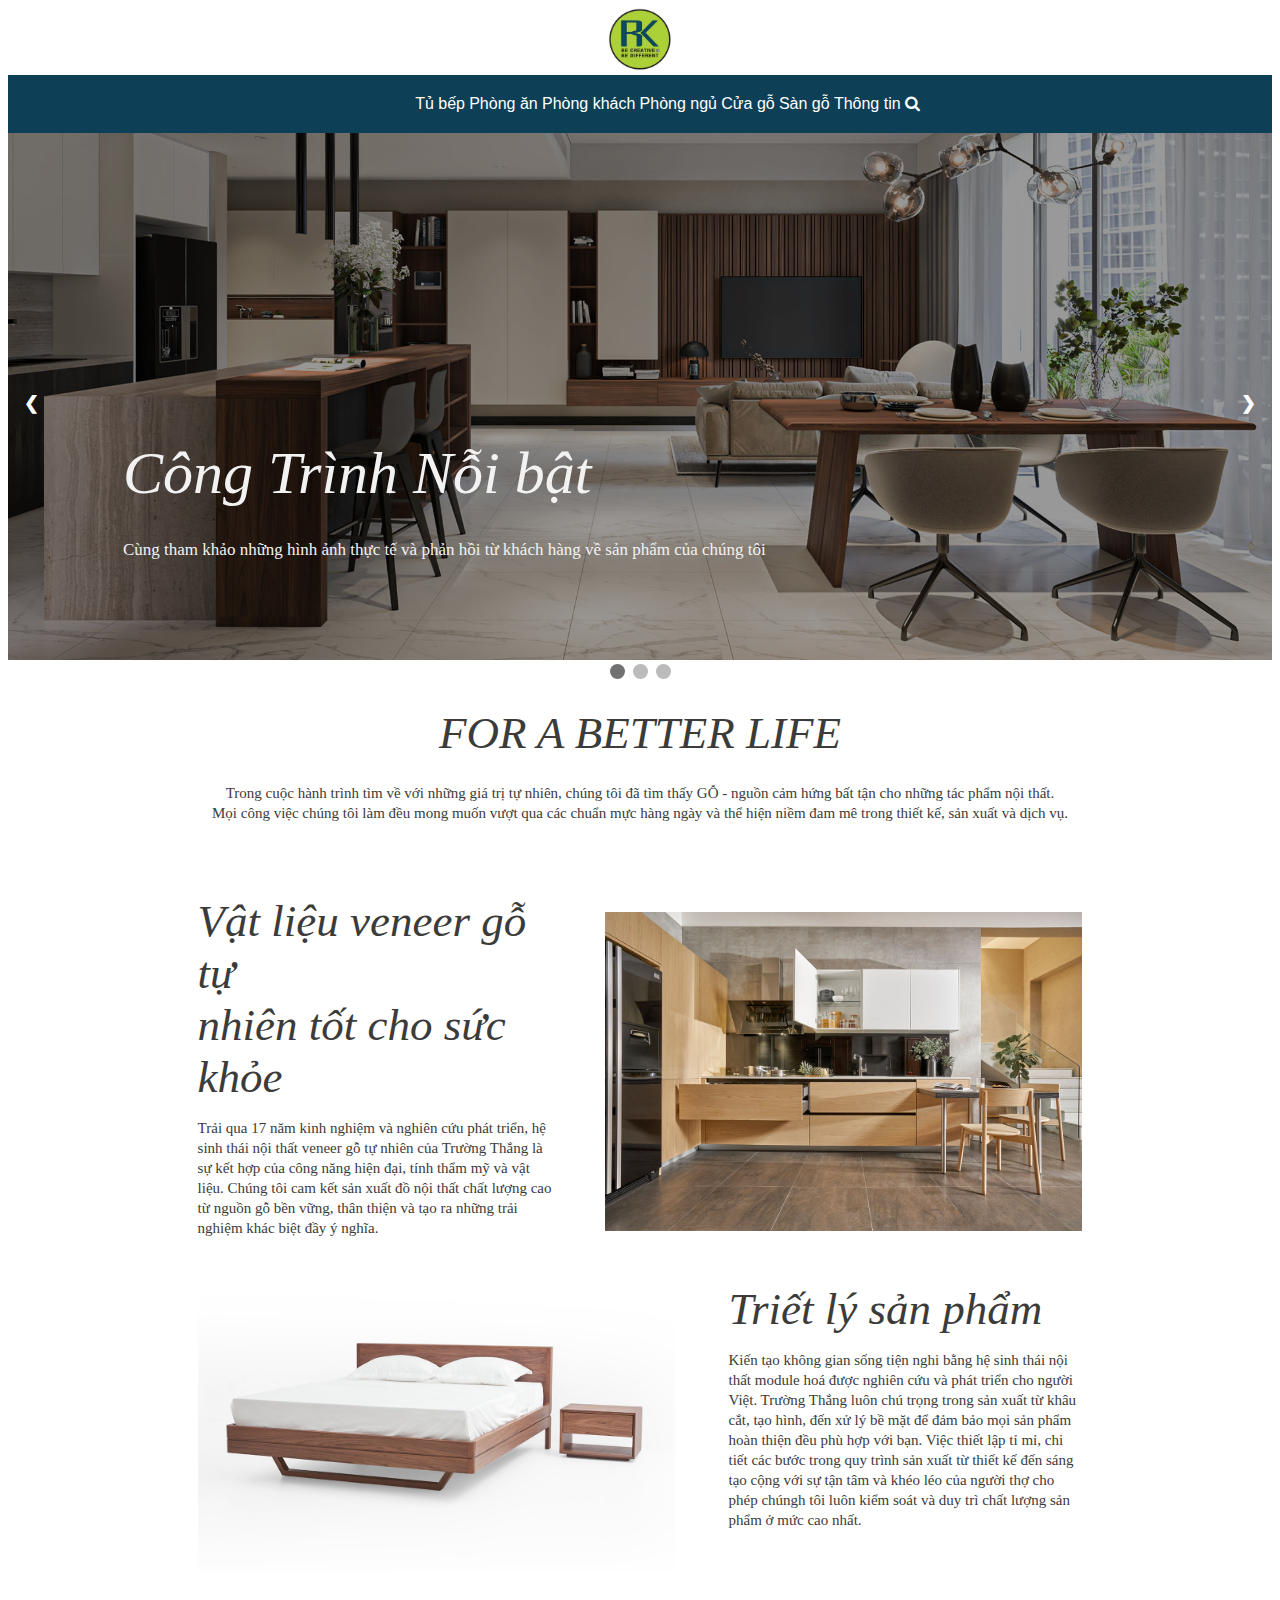
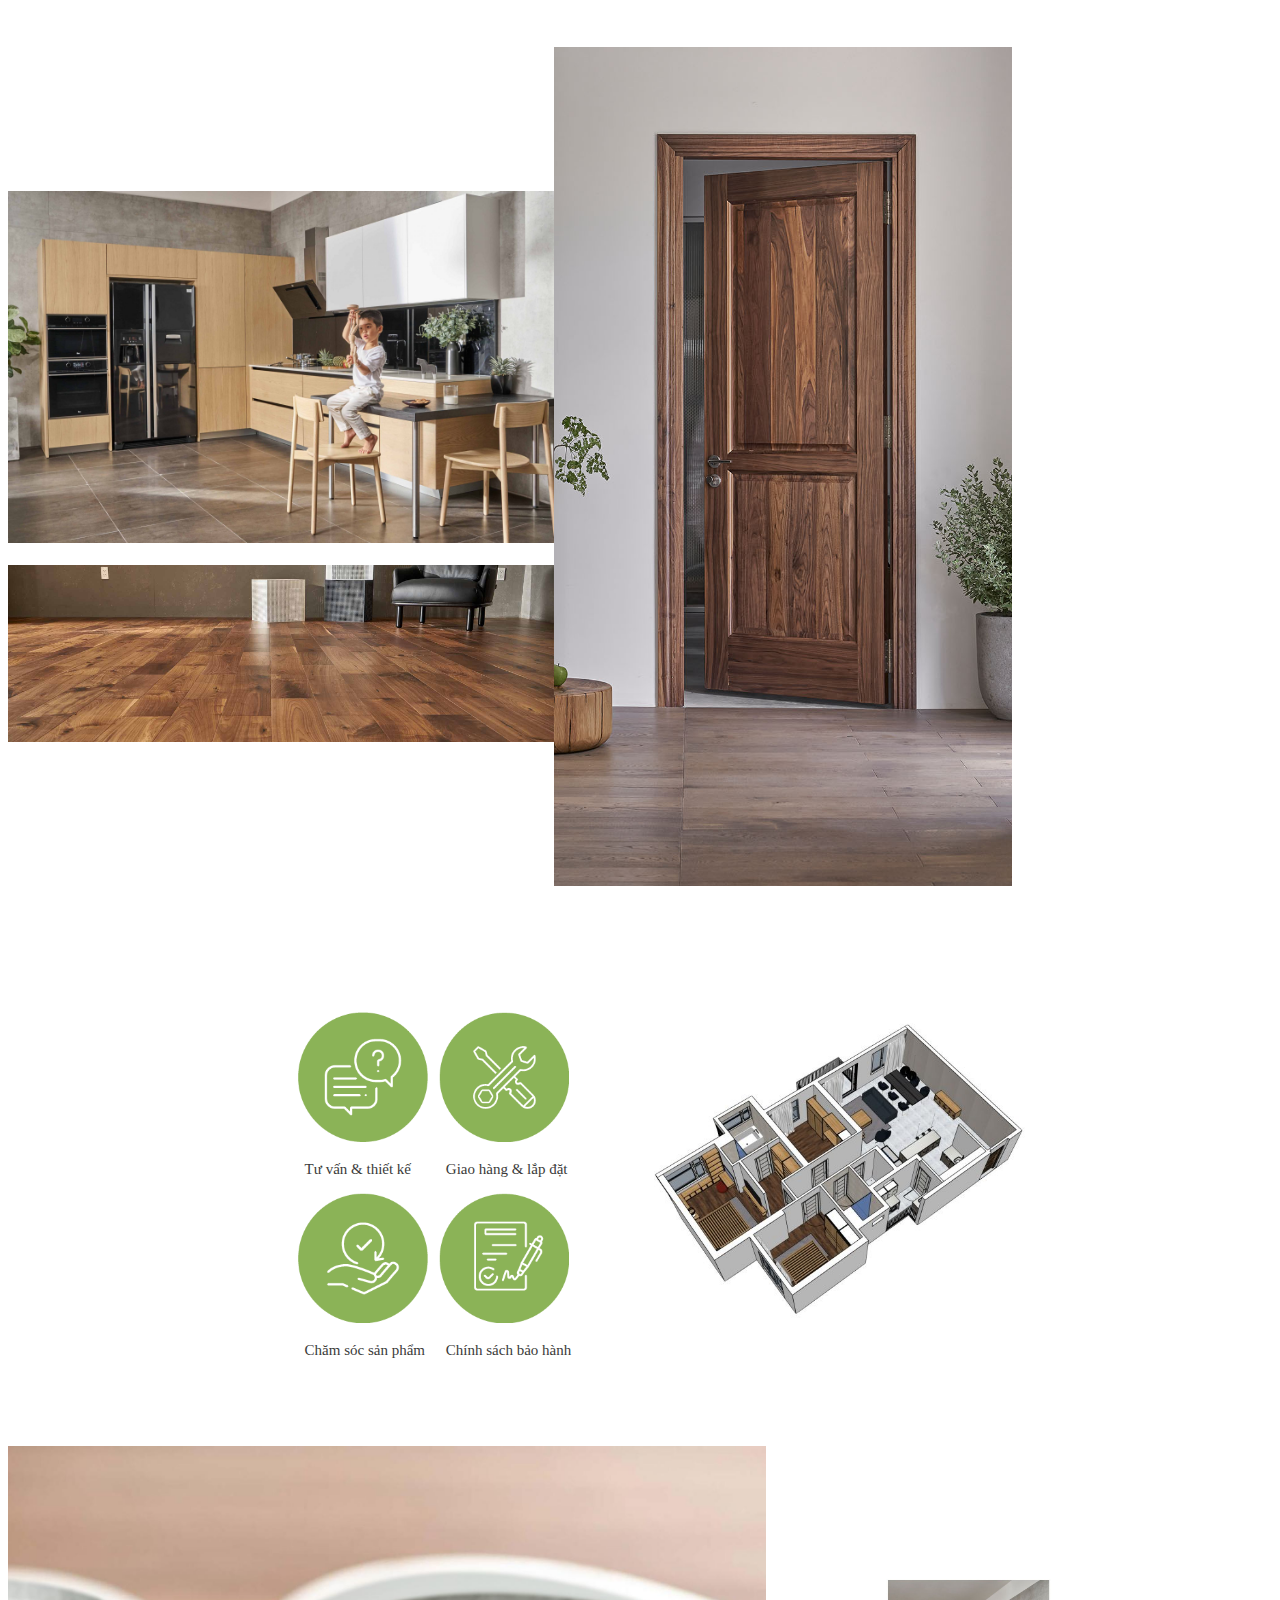
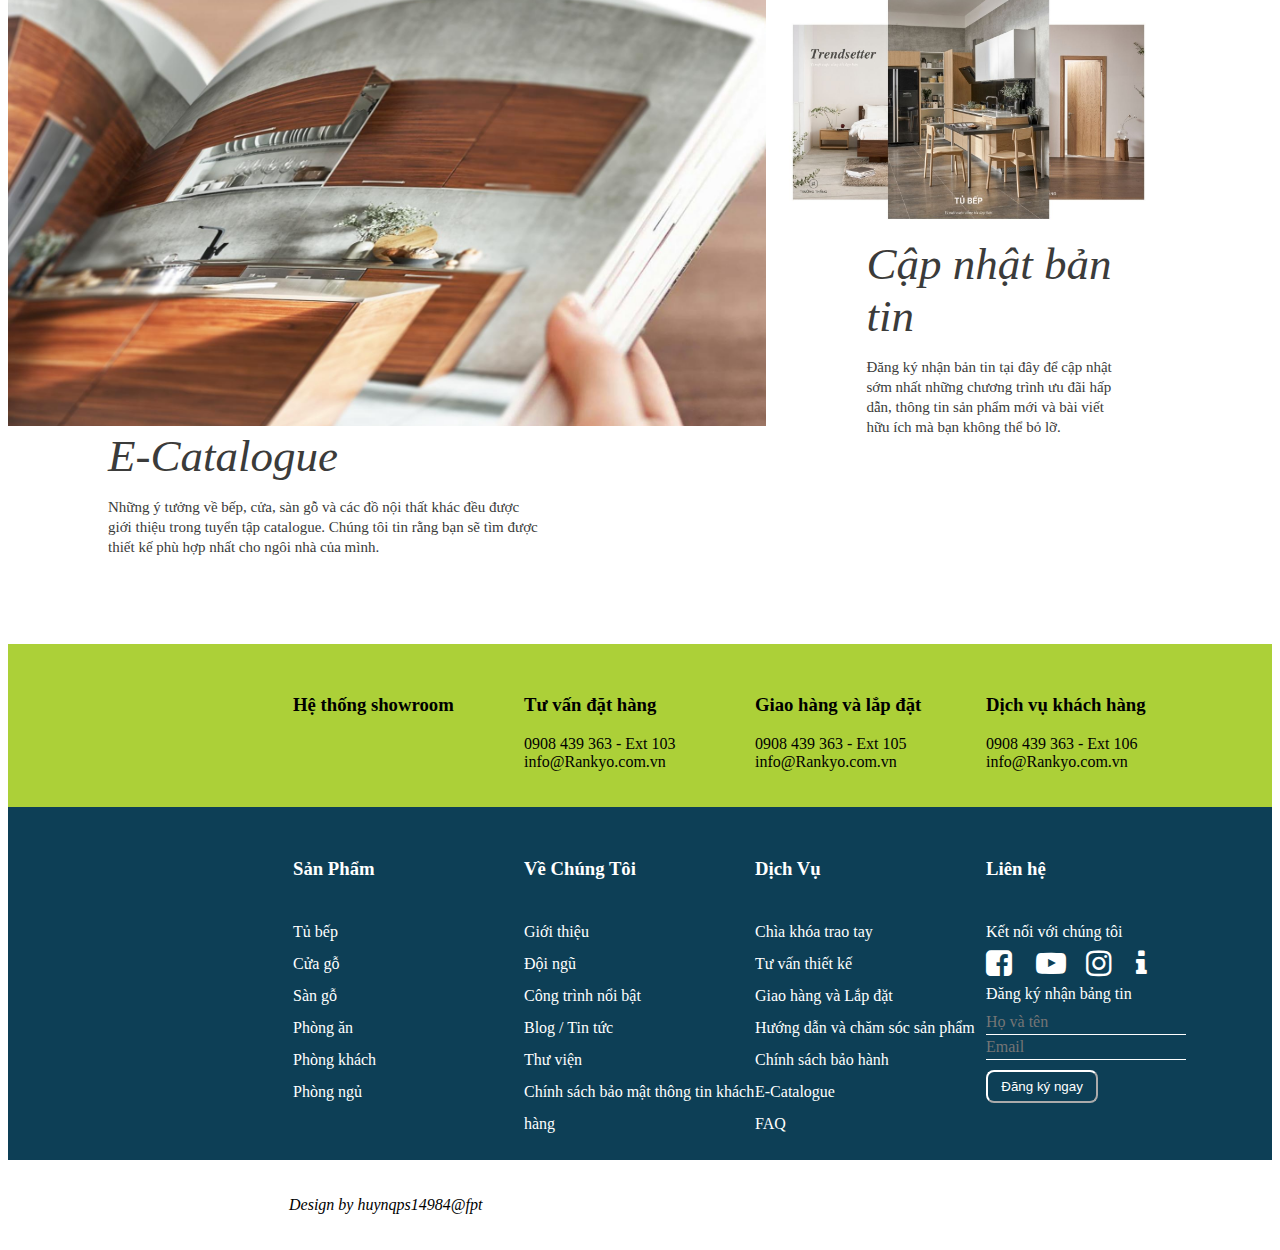
==== commit e82f0f7b: "da xua can xem thu" ====
--- a/Index.html
+++ b/Index.html
@@ -74,121 +74,104 @@
             cảm hứng bất tận cho những tác phẩm nội thất.<br>
             Mọi công việc chúng tôi làm đều mong muốn vượt qua các chuẩn mực hàng ngày và thể hiện niềm đam mê trong
             thiết kế, sản xuất và dịch vụ.</div>
+            <br><br><br><br>
         <main class="content">
             <div class="main-contain">
                 <div class="line">
                     <div class="contain-line">
-                        <div class="text-content">
-                            <h1>Vật liệu veneer gỗ tự <br>nhiên tốt cho sức khỏe</h1>
+                        <div class="text-content font-size">
+                            <p1>Vật liệu veneer gỗ tự <br>nhiên tốt cho sức khỏe</p1>
                             <p>Trải qua 17 năm kinh nghiệm và nghiên cứu phát triển, hệ sinh thái nội thất veneer gỗ tự
-                                nhiên của Trường
-                                Thắng là sự kết hợp của công năng hiện đại, tính thẩm mỹ và vật liệu. Chúng tôi cam kết
-                                sản xuất đồ nội thất
-                                chất lượng cao từ nguồn gỗ bền vững, thân thiện và tạo ra những trải nghiệm khác biệt
+                                nhiên của Trường Thắng là sự kết hợp của công năng hiện đại, tính thẩm mỹ và vật liệu. Chúng tôi cam kết
+                                sản xuất đồ nội thất chất lượng cao từ nguồn gỗ bền vững, thân thiện và tạo ra những trải nghiệm khác biệt
                                 đầy ý nghĩa.</p>
                         </div>
-                        <div class="image-content align-right"> <img src="img/truong-thang-tu-bep-floating-light-oak-dairy-l.jpg"
-                                alt=""></div>
+                        <div class="image-content align-right"> <img
+                                src="img/truong-thang-tu-bep-floating-light-oak-dairy-l.jpg" alt=""></div>
                     </div>
                 </div>
                 <div class="line">
                     <div class="contain-line">
-                    <div class="image-content"> <img src="img/truong-thang-giuong-ngu-refill-natural-walnut.jpg" alt="">
-                    </div>
-                    <div class="text-content .align-left">
-                        <h1>Triết lý sản phẩm</h1>
-                        <p>Kiến tạo không gian sống tiện nghi bằng hệ sinh thái nội thất module hoá được nghiên cứu và
-                            phát triển cho
-                            người Việt. Trường Thắng luôn chú trọng trong sản xuất từ khâu cắt, tạo hình, đến xử lý bề
-                            mặt để đảm bảo
-                            mọi sản phẩm hoàn thiện đều phù hợp với bạn. Việc thiết lập tỉ mỉ, chi tiết các bước trong
-                            quy trình sản
-                            xuất từ thiết kế đến sáng tạo cộng với sự tận tâm và khéo léo của người thợ cho phép chúng
-                            tôi luôn kiểm
-                            soát và duy trì chất lượng sản phẩm ở mức cao nhất.</p>
-                    </div>
-                </div>
-                </div>
-            </div>
-            <!-- <div class="mb-md-5 mb-3">
-                <div class="row">
-                    <div class="noidung left">
-                        <h1>Vật liệu veneer gỗ tự <br>nhiên tốt cho sức khỏe</h1>
-                        <p>Trải qua 17 năm kinh nghiệm và nghiên cứu phát triển, hệ sinh thái nội thất veneer gỗ tự nhiên của Trường Thắng là sự kết hợp của công năng hiện đại, tính thẩm mỹ và vật liệu. Chúng tôi cam kết sản xuất đồ nội thất chất lượng cao từ nguồn gỗ bền vững, thân thiện và tạo ra những trải nghiệm khác biệt đầy ý nghĩa.</p>
-                    </div>
-                    <div class="hinhanh right">
-                        <img src="img/truong-thang-tu-bep-floating-light-oak-dairy-l.jpg" alt="">
-                    </div>
-                </div>
-                <div class="row">
-                    <div class="hinhanh left">
-                        <img src="img/truong-thang-giuong-ngu-refill-natural-walnut.jpg" alt="">
-                    </div>
-                    <div class="noidung rigth">
-                        <h2>Triết lý sản phẩm</h2>
-                        <p2>Kiến tạo không gian sống tiện nghi bằng hệ sinh thái nội thất module hoá được nghiên cứu và phát triển cho người Việt. Trường Thắng luôn chú trọng trong sản xuất từ khâu cắt, tạo hình, đến xử lý bề mặt để đảm bảo mọi sản phẩm hoàn thiện đều phù hợp với bạn. Việc thiết lập tỉ mỉ, chi tiết các bước trong quy trình sản xuất từ thiết kế đến sáng tạo cộng với sự tận tâm và khéo léo của người thợ cho phép chúng tôi luôn kiểm soát và duy trì chất lượng sản phẩm ở mức cao nhất.</p2>
-                    </div>
-                    
-                </div>
-            </div> -->
+                        <div class="image-content"> <img src="img/truong-thang-giuong-ngu-refill-natural-walnut.jpg"alt=""></div>
+                        <div class="text-content .align-left font-size">
+                            <p1>Triết lý sản phẩm</p1>
+                            <p>Kiến tạo không gian sống tiện nghi bằng hệ sinh thái nội thất module hoá được nghiên cứu
+                                và phát triển cho người Việt. Trường Thắng luôn chú trọng trong sản xuất từ khâu cắt, tạo hình, đến xử lý
+                                bề mặt để đảm bảo mọi sản phẩm hoàn thiện đều phù hợp với bạn. Việc thiết lập tỉ mỉ, chi tiết các bước
+                                trong quy trình sản xuất từ thiết kế đến sáng tạo cộng với sự tận tâm và khéo léo của người thợ cho phép
+                                chúngh tôi luôn kiểm soát và duy trì chất lượng sản phẩm ở mức cao nhất.</p>
+                        </div>
+                    </div>
+                </div>
+            </div>
         </main>
-        <!-- <main class="contentpicture">
-            <div class="pic1">
-                <img src="img/pic1.jpg" >
-            </div>
-            <div class="pic2">
-                <img src="img/pic2.jpg" >
-            </div>
-            <div class="pic3">
-                <img src="img/pic3.jpg" >
-            </div>
-
-        </main> -->
-
-        <!-- <div class="row3">
-            <div class="noidung3">
-                <div class="hinh">
-                    <img src="img/tuvan.png" alt="">
-                    <p>    Tư vấn & thiết kế</p>
-                </div>
-                <div class="hinh">
-                    <img src="img/lapdat.png" alt="">
-                    <p>Giao hàng & lắp đặt</p>
-                </div>
-                <div class="hinh">
-                    <img src="img/chamsoc.png" alt="">
-                    <p>Chăm sóc sản phẩm</p>
-                </div>
-                <div class="hinh">
-                    <img src="img/baohanh.png" alt="">
-                    <p>Chính sách bảo hành</p>
-                </div>
-            </div>
-            <div class="hinhanh3">
-                <img src="img/e1606975270656.jpg" alt="">
-            </div>
-        </div> -->
-
+        <br><br><br><br>
+        <main class="line">
+                <div class="align-left image-left">
+                    <div class="image-decor align-right">
+                        <div> <img src="img/pic2.jpg"></div><br>
+                       <div><img src="img/pic3.jpg"></div>                
+                           </div>
+                </div>
+                <div>
+            
+                    <div class="align-right image-right">
+                        <div class="image-decor align-left">
+                            <img src="img/pic1.jpg">
+                        </div>
+                    </div>
+                </div>
+        </main>
+        <br><br><br><br>
+        <div class="line">
+            <div class="contain-line">
+                <div class="text-content ">
+                    <div class="noidung3">
+                        <div class="hinh">
+                            <img src="img/tuvan.png" alt="">
+                            <p>Tư vấn & thiết kế</p>
+                        </div>
+                        <div class="hinh">
+                            <img src="img/lapdat.png" alt="">
+                            <p>Giao hàng & lắp đặt</p>
+                        </div>
+                        <div class="hinh">
+                            <img src="img/chamsoc.png" alt="">
+                            <p>Chăm sóc sản phẩm</p>
+                        </div>
+                        <div class="hinh">
+                            <img src="img/baohanh.png" alt="">
+                            <p>Chính sách bảo hành</p>
+                        </div>
+                    </div>
+                </div>
+                <div class="image-content align-right"> 
+                    <img src="img/e1606975270656.jpg" alt=""></div>
+            </div>
+        </div>
+        <br><br><br><br>
     </article>
-    <!-- <div class="row4">
-            <div class="hinhanh4">
-                <img src="img/truong-thang-e-catalogue.jpg" alt="">
-                <div class="hinhanh4row4">
-                    <h1>E-Catalogue</h1>
-                    <p>Những ý tưởng về bếp, cửa, sàn gỗ và các đồ nội thất khác đều được giới thiệu 
-                        trong tuyển tập catalogue. Chúng tôi tin rằng bạn sẽ tìm được thiết kế phù hợp 
-                        nhất cho ngôi nhà của mình.</p>
-                </div>
-            </div>
-            <div class="noidung4">
-                <img src="img/truong-thang-cap-nhat-ban-tin.jpg" alt="">
-                <div class="noidung4row4">
-                    <h1>Cập nhật bản tin</h1>
-                    <p>Đăng ký nhận bản tin tại đây để cập nhật sớm nhất những chương trình ưu đãi hấp dẫn, 
-                        thông tin sản phẩm mới và bài viết hữu ích mà bạn không thể bỏ lỡ.</p>
-                </div>
-            </div>
-        </div> -->
+            <div class="catalogue">
+                <div class=" image-left "> 
+                    <img src="img/truong-thang-e-catalogue.jpg" width="100%">
+                    <div class="text-content1 .align-left font-size">
+                        <p1>E-Catalogue</p1>
+                        <p>Những ý tưởng về bếp, cửa, sàn gỗ và các đồ nội thất khác đều được giới thiệu 
+                            trong tuyển tập catalogue. Chúng tôi tin rằng bạn sẽ tìm được thiết kế phù hợp 
+                            nhất cho ngôi nhà của mình.</p>
+                    </div>
+                </div>
+                <div class="image-right ">
+                    <img src="img/truong-thang-cap-nhat-ban-tin.jpg" width="80%" >
+                    <div class="text-content1 .align-right font-size">
+                        <p1>Cập nhật bản tin</p1>
+                        <p>Đăng ký nhận bản tin tại đây để cập nhật sớm nhất những chương trình ưu đãi hấp dẫn, 
+                            thông tin sản phẩm mới và bài viết hữu ích mà bạn không thể bỏ lỡ.</p>
+                    </div>
+
+                </div>
+            </div>
+            <br><br><br><br>
 
     <script>
         // sticky để  giữ thanh navbar
--- a/Style.css
+++ b/Style.css
@@ -158,81 +158,16 @@
   font-family: "TimesNewRomanPS-ItalicMT","sans-serif";
   color: #3b3b3a;
 }
-.row{
-  display: grid;
-  grid-template-areas:
-  "left right" ;
-  grid-template-columns: 570px auto ;
-  margin: 75px auto;
-}
-
-/* noi dung */
-.noidung{
-  grid-area: noidung; 
-  display: flex;
-  flex-direction: column;
-  justify-content: space-around;
-  padding: 110px 55px 115px 0px;
-}
-.noidung h1{
-  font-family: "TimesNewRomanPS-ItalicMT","sans-serif";
-  font-style: italic;
-  font-size: 45px;
-  float: left;
-  color: #3b3b3a;
-}
-.noidung p{
-  float: left;
-  color: #3b3b3a;
-}
-.hinhanh{
-  width: 762px ;
-  display: flex;
-  flex-direction: column;
-  overflow: hidden;
-}
-
-/* hinh anh */
-.hinhanh img{
-  width: 762px ;
-  -webkit-transition: all 2s ease;
-  -moz-transition: all 2s ease;
-  -ms-transition: all 2s ease;
-  transition: all 2s ease;
-}
-.hinhanh img:hover{
-  transform: scale(1.2);
-}
-/* .row2{
-  display: grid;
-  grid-template-areas:
-  "left right" ;
-  grid-template-columns: 762px auto ;
-  margin: 100px auto;
-} */
-.noidung h2{
-  font-family: "TimesNewRomanPS-ItalicMT","sans-serif";
-  font-style: italic;
-  font-size: 45px;
-  float: left;
-  margin: 0px 0px 0px 60px;
-  color: #3b3b3a;
-}
-.noidung p2{
-  float: left;
-  margin: 0px -64px 0px 60px;
-  color: #3b3b3a;
-}
-
-.contentpicture{
+
+/* .contentpicture{
   display: grid;
   grid-template-areas:
   "pic2 pic1"
   "pic3 pic1" ;
   grid-template-columns: 870px auto ;
 
-}
-.pic1 {
+} */
+/* .pic1 {
   width: 460px;
   grid-area: pic1;
   display: flex;
@@ -262,7 +197,7 @@
 .pic3:hover{
   filter: brightness(60%);
 
-}
+} */
 
 
 
@@ -320,128 +255,6 @@
 .rowfoodter3 p{
   font-style: italic ;
 }
-.row3{
-  display: grid;
-  grid-template-areas:
-  "noidung3 hinhanh3" ;
-  grid-template-columns: 570px auto ;
-  margin: 75px auto;
-}
-.noidung3{
-  display: flex;
-  flex-wrap: wrap;
-  margin-top: 50px;
-  margin-right: -60px;
-  margin-left: 100px;
-}
-.hinh{
-  flex: 0 0 45%;
-  max-width: 50%;
-}
-.noidung3>div>p{
-  font-family: "TimesNewRomanPS-ItalicMT","sans-serif";
-  font-size: 15px;
-  color: #3b3b3a;
-  margin-left: 7px;
-}
-.noidung3>div>img{
-  width: 130px;
-}
-.hinhanh3{
-  width: 762px ;
-  display: flex;
-  flex-direction: column;
-  overflow: hidden;
-}
-.hinhanh3 img{
-  width: 762px ;
-  -webkit-transition: all 2s ease;
-  -moz-transition: all 2s ease;
-  -ms-transition: all 2s ease;
-  transition: all 2s ease;
-}
-.hinhanh3 img:hover{
-  transform: scale(1.1);
-}
-.row4{
-  display: grid;
-  grid-template-areas:
-  "hinhanh4 noidung4" ;
-  grid-template-columns:1145px auto;
-  margin: 75px auto;
-}
-
-.noidung4>div>p{
-  font-family: "TimesNewRomanPS-ItalicMT","sans-serif";
-  font-size: 15px;
-  color: #3b3b3a;
-  margin-left: 7px;
-}
-.noidung4{
-  width: 762px ;
-  display: flex;
-  flex-direction: column;
-  overflow: hidden;
-  margin: 100px 0px 150px -50px;
-}
-.hinhanh4{
-  overflow: hidden;
-  width: 1020px ;
-  display: flex;
-  flex-wrap: wrap;
-  margin-top: 50px;
-  margin-right: 125px;
-}
-.hinhanh4 img{
-  width: 1020px ;
-  -webkit-transition: all 2s ease;
-  -moz-transition: all 2s ease;
-  -ms-transition: all 2s ease;
-  transition: all 2s ease;
-}
-.hinhanh4 img:hover{
-  transform: scale(1.1);
-}
-.hinhanh4row4{
-  grid-area: noidung; 
-  display: flex;
-  flex-direction: column;
-  justify-content: space-around;
-  padding: 0px 300px 0px 290px;
-}
-.hinhanh4row4 h1{
-  font-family: "TimesNewRomanPS-ItalicMT","sans-serif";
-  font-style: italic;
-  font-size: 45px;
-  float: left;
-  color: #3b3b3a;
-}
-.hinhanh4row4 p{
-  float: left;
-  color: #3b3b3a;
-}
-.noidung4row4{
-  grid-area: noidung; 
-  display: flex;
-  flex-direction: column;
-  justify-content: space-around;
-  padding: 0px 150px 0px 125px;
-}
-.noidung4row4 h1{
-  font-family: "TimesNewRomanPS-ItalicMT","sans-serif";
-  font-style: italic;
-  font-size: 45px;
-  float: left;
-  color: #3b3b3a;
-}
-.noidung4row4 p{
-  float: left;
-  color: #3b3b3a;
-}
-
-
-
-
 
 
 .icons{
@@ -496,7 +309,7 @@
 }
 
 .image-content img{
-  width: 80%;
+  width: 90%;
 }
 
 .contain-line{
@@ -510,4 +323,69 @@
 }
 .align-left{
   text-align: left;
-}+}
+
+.image-left{
+  width: 60%;
+}
+
+.image-right{
+  width: 40%;
+}
+.image-left .image-decor img{
+  max-width: 843px;
+  margin-right: 20px;
+}
+
+.image-right .image-decor img{
+  margin-right: 260px;
+  width: 458px;
+}
+.image-decor img{
+  width: 100%;
+}
+
+.font-size p1{
+  font-size: 45px;
+  font-family: "TimesNewRomanPS-ItalicMT","sans-serif";
+  font-style: italic;
+  color: #3b3b3a;
+}
+.font-size p{
+  font-size: 15px;
+  line-height: 20px;
+  font-family: "TimesNewRomanPS-ItalicMT","sans-serif";
+  color: #3b3b3a;
+}
+
+.noidung3{
+  display: flex;
+  flex-wrap: wrap;
+  margin-top: 50px;
+  margin-right: -60px;
+  margin-left: 100px;
+}
+.hinh{
+  flex: 0 45%;
+  max-width: 50%;
+}
+.noidung3 div p{
+  font-family: "TimesNewRomanPS-ItalicMT","sans-serif";
+  font-size: 15px;
+  color: #3b3b3a;
+  margin-left: 7px;
+}
+.hinh img{
+  max-width: 130px;
+}
+.catalogue{
+  width: 100%;
+  display: flex;
+  justify-content: center;
+  align-items: center;
+  
+}
+.text-content1{
+  width: 70%;
+  padding-left: 100px;
+}
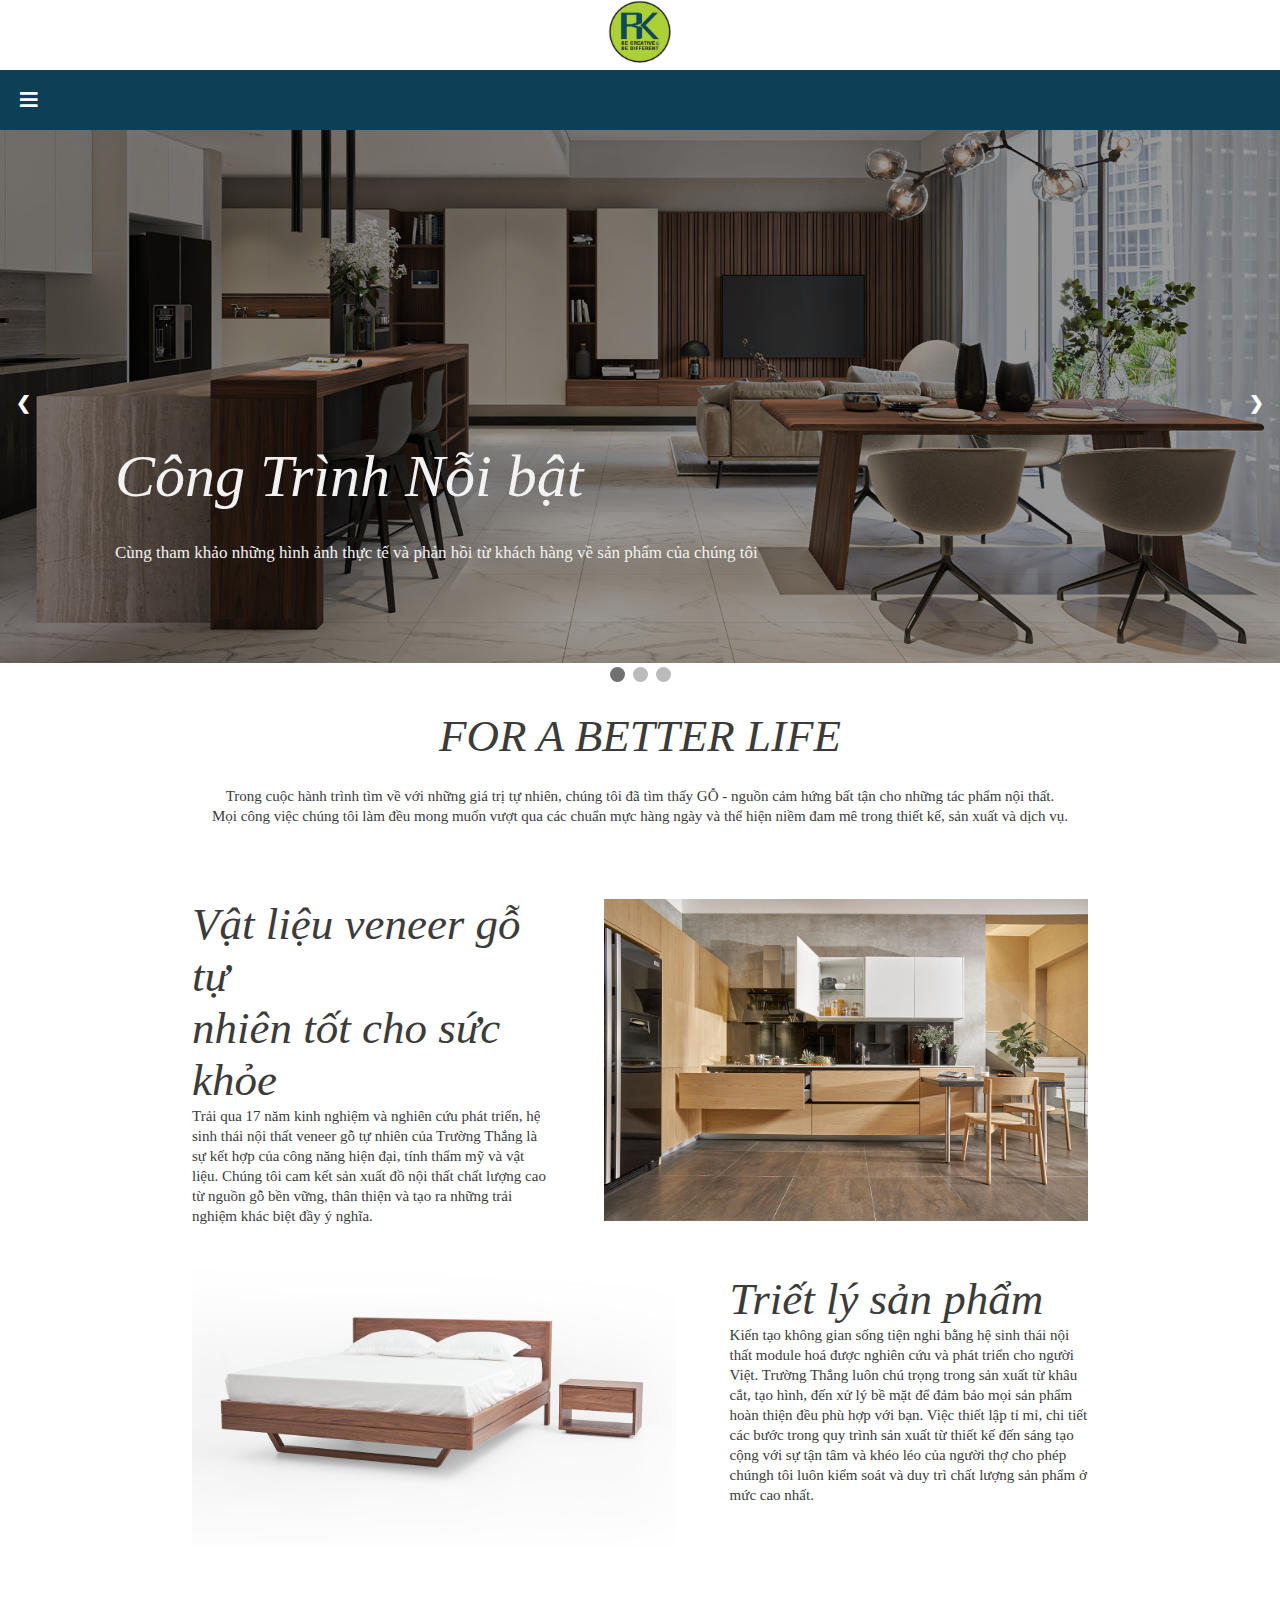
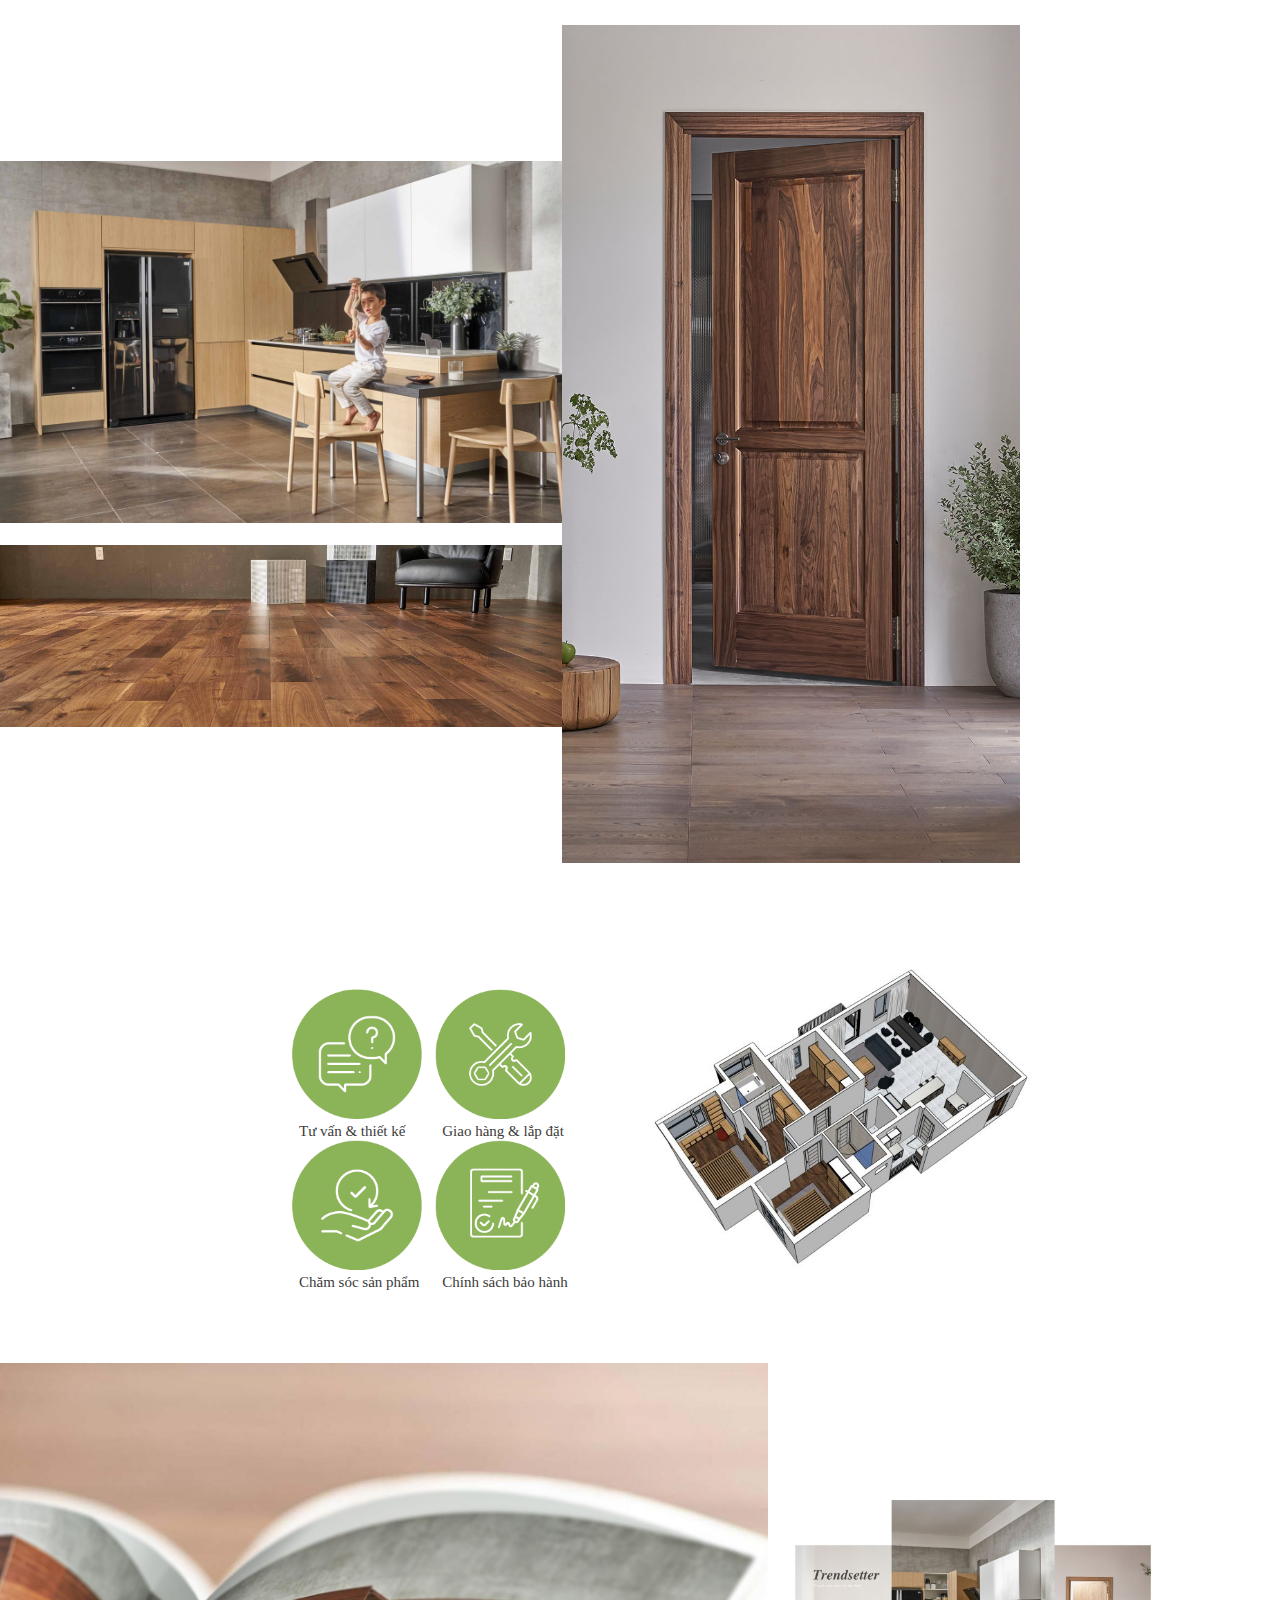
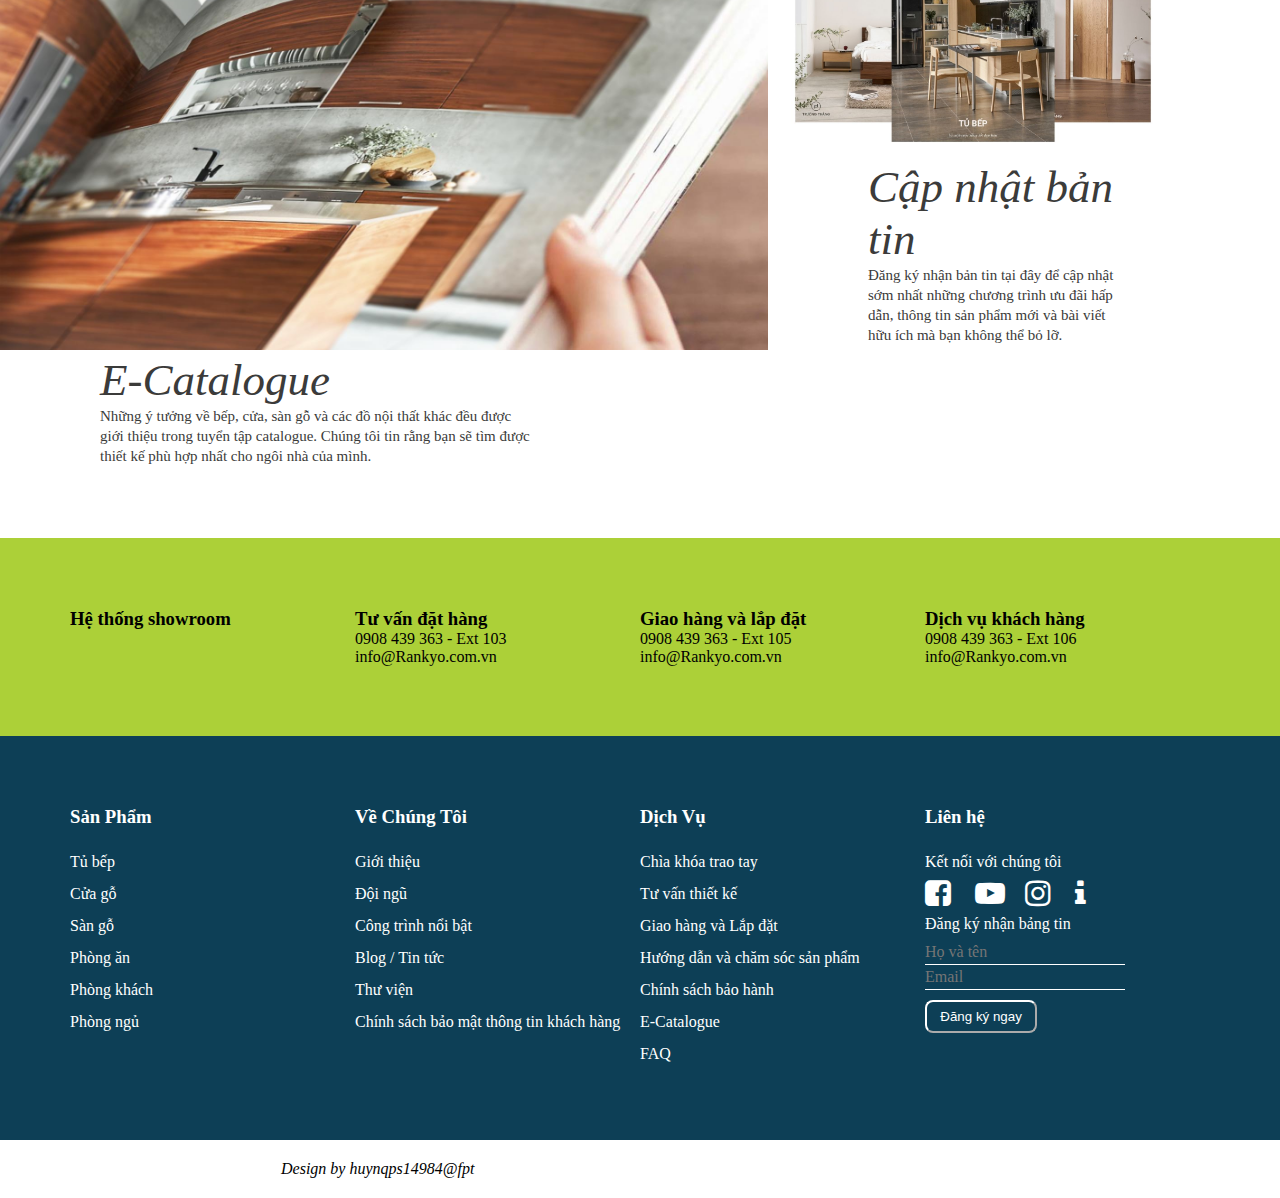
==== commit 52dd94ad: "chinhsua" ====
--- a/Index.html
+++ b/Index.html
@@ -7,10 +7,10 @@
     <link rel="stylesheet" href="index.js">
     <meta http-equiv="X-UA-Compatible" content="IE=edge">
     <meta name="viewport" content="width=device-width, initial-scale=1.0">
+    <link rel="stylesheet" href="https://cdnjs.cloudflare.com/ajax/libs/font-awesome/5.15.3/css/all.min.css"/>
     <link rel="stylesheet" href="https://cdnjs.cloudflare.com/ajax/libs/font-awesome/4.7.0/css/font-awesome.min.css">
     <title>Rankyo</title>
 </head>
-
 <body>
     <aside>
         <header style="text-align:center">
@@ -18,9 +18,12 @@
                 <img src="img/logo.JPG">
             </div>
         </header>
-        <main class="narbar">
-            <div class="nav">
-                <ul>
+        <nav class="navbar">
+            <div class="content">
+              <ul class="menu-list">
+                    <div class="icon cancel-btn">
+                        <i class="fas fa-times"></i>
+                    </div>
                     <li><a href="#">Tủ bếp</a></li>
                     <li><a href="#">Phòng ăn</a></li>
                     <li><a href="#">Phòng khách</a></li>
@@ -32,8 +35,11 @@
                         <i class="fa fa-search" aria-hidden="#"></i>
                     </form>
                 </ul>
-            </div>
-        </main>
+                    <div class="icon menu-btn">
+                        <i class="fas fa-bars"></i>
+                    </div>
+            </div>
+        </nav>
         <div class="slideshow-container">
             <!-- Kết hợp hình ảnh và nội dung cho mội phần tử trong slideshow-->
             <div class="mySlides fade">
@@ -68,14 +74,14 @@
             <span class="dot" onclick="currentSlide(3)"></span>
         </div>
     </aside>
-    <article class="body">
+    <article class="body1">
         <div class="sologan">FOR A BETTER LIFE</div>
         <div class="sologan2">Trong cuộc hành trình tìm về với những giá trị tự nhiên, chúng tôi đã tìm thấy GỖ - nguồn
             cảm hứng bất tận cho những tác phẩm nội thất.<br>
             Mọi công việc chúng tôi làm đều mong muốn vượt qua các chuẩn mực hàng ngày và thể hiện niềm đam mê trong
             thiết kế, sản xuất và dịch vụ.</div>
             <br><br><br><br>
-        <main class="content">
+        <main class="content1">
             <div class="main-contain">
                 <div class="line">
                     <div class="contain-line">
@@ -117,7 +123,7 @@
             
                     <div class="align-right image-right">
                         <div class="image-decor align-left">
-                            <img src="img/pic1.jpg">
+                            <img src="img/pic1.jpg" >
                         </div>
                     </div>
                 </div>
@@ -151,7 +157,7 @@
         </div>
         <br><br><br><br>
     </article>
-            <div class="catalogue">
+            <div class="catalogue center">
                 <div class=" image-left "> 
                     <img src="img/truong-thang-e-catalogue.jpg" width="100%">
                     <div class="text-content1 .align-left font-size">
@@ -174,13 +180,14 @@
             <br><br><br><br>
 
     <script>
+       
         // sticky để  giữ thanh navbar
-        var narbar = document.querySelector('.narbar');
+        var narbar = document.querySelector('.content');
         var origOffsetY = narbar.offsetTop;
 
         function onScroll(e) {
-            window.scrollY >= origOffsetY ? narbar.classList.add('sticky') :
-                narbar.classList.remove('sticky');
+            window.scrollY >= origOffsetY ? narbar.classList.add('sticky2') :
+                narbar.classList.remove('sticky2');
         }
 
         document.addEventListener('scroll', onScroll);
@@ -214,6 +221,25 @@
             slides[slideIndex - 1].style.display = "block";
             dots[slideIndex - 1].className += " active";
         }
+// menu đã reponsive
+
+        const body = document.querySelector("body");
+        const navbar = document.querySelector(".navbar");
+        const menuBtn = document.querySelector(".menu-btn");
+        const cancelBtn = document.querySelector(".cancel-btn");
+        menuBtn.onclick = ()=>{
+        navbar.classList.add("show");
+        menuBtn.classList.add("hide");
+        body.classList.add("disabled");
+        }
+        cancelBtn.onclick = ()=>{
+        body.classList.remove("disabled");
+        navbar.classList.remove("show");
+        menuBtn.classList.remove("hide");
+        }
+        window.onscroll = ()=>{
+      this.scrollY > 10 ? navbar.classList.add("sticky2") : navbar.classList.remove("sticky2");
+    }
     </script>
 </body>
 <footer>
--- a/Style.css
+++ b/Style.css
@@ -1,42 +1,72 @@
+
+*{
+  padding: 0px;
+  margin: 0px;
+}
 
 .logo img{
   width: 5%;
 }
-.narbar{
-  margin: -16px 0px -16px 0px;
-}
-.sticky{
+.content{
+  margin: 0px;
+}
+.sticky2{
   position: fixed;
   width: 100%;
   top: 0;
   z-index:100;/*   Chồng lên các thuộc tính khác   */
-  padding: 0px 16px 0px 0px;
-}
-.nav ul{
+  padding:0px;
+}
+.navbar ul{
   background-color: #0D3F56;
-  grid-area: nav ;
-  display: flex;
-  flex-direction: row;
+  grid-area: navbar ;
+  display: flex;
   justify-content: space-around;
   padding: 0px 350px 0px 405px;
   font-size: medium;
   font-family: Arial, Helvetica, sans-serif;
 }
-.nav ul li {
+
+.navbar ul form {
+  margin: 20px 0px 20px 0px;
+}
+.navbar ul form i{
+  color: white;
+}
+
+.menu-list{
+  display: inline-flex;
+}
+.menu-list li{
   list-style: none;
   margin: 20px 0px 20px 0px;
 }
-.nav ul li a{
-  text-decoration-line: none;
-  color: white;
-}
-.nav ul form {
+.menu-list li a{
+  color: #fff;
+  font-size: 18px;
+  font-weight: 500;
+  margin-left: 25px;
+  text-decoration: none;
+  transition: all 0.3s ease;
+}
+.menu-list li a:hover{
+  color: #007bff;
+}
+.menu-list div i{
   margin: 20px 0px 20px 0px;
 }
-.nav ul form i{
-  color: white;
-}
-
+
+.icon{
+  color: #fff;
+  font-size: 20px;
+  cursor: pointer;
+  display: none;
+}
+.menu-list .cancel-btn{
+  position: absolute;
+  right: 30px;
+  top: 20px;
+}
 
 /* ---------------------------------- */
 
@@ -139,7 +169,7 @@
   }
 /* ---------------------------------------------------------- */
 
-.body{
+.body1{
   /* width: 70%; */
   margin:0px auto;
 }
@@ -159,49 +189,6 @@
   color: #3b3b3a;
 }
 
-/* .contentpicture{
-  display: grid;
-  grid-template-areas:
-  "pic2 pic1"
-  "pic3 pic1" ;
-  grid-template-columns: 870px auto ;
-
-} */
-/* .pic1 {
-  width: 460px;
-  grid-area: pic1;
-  display: flex;
-  flex-direction: column;
-}
-.pic1:hover{
-  filter: brightness(60%);
-
-}
-.pic2{
-  width: 940px;
-  grid-area: pic2 ;
-  display: flex;
-  flex-direction: column;
-  padding: 0px 112px 39px 0px;
-}
-.pic2:hover{
-  filter: brightness(60%);
-
-}
-.pic3{
-  width: 940px;
-  display: flex;
-  flex-direction: column;
-  padding: 0px 112px 39px 0px;
-}
-.pic3:hover{
-  filter: brightness(60%);
-
-} */
-
-
-
-
 
 
 .containerfoodter{
@@ -214,14 +201,12 @@
 .rowfoodter{   
   background-color: #ACD038;
   justify-content: space-around;
-  padding: 32px 55px 20px 285px;
+  padding: 70px;
   display: flex;
   margin-right: -15px;
   margin-left: -15px; 
 }
-.rowfoodter>div>a{
-
-}
+
 .col-md-3{
   flex: 0 0 25%;
   max-width: 25%;
@@ -236,7 +221,7 @@
 .rowfoodter2{ 
   background-color: #0D3F56;
   justify-content: space-around;
-  padding: 32px 55px 20px 285px;
+  padding: 70px;
   display: flex;
   margin-right: -15px;
   margin-left: -15px;
@@ -288,8 +273,6 @@
   border-color: white;
 }
 
-/* xin chao bạn huy ahihi*/
-
 
 /* new code */
 .line{
@@ -344,7 +327,9 @@
 .image-decor img{
   width: 100%;
 }
-
+.center img{
+  justify-content: center;
+}
 .font-size p1{
   font-size: 45px;
   font-family: "TimesNewRomanPS-ItalicMT","sans-serif";
@@ -389,3 +374,68 @@
   width: 70%;
   padding-left: 100px;
 }
+
+
+
+@media (max-width: 1500px) {
+  .navbar{
+    background-color: #0D3F56;
+    margin: 18px 0px 16px 0px;
+  }
+  
+  .navbar.sticky2{
+    background-color: #0D3F56;
+    margin: 18px -16px 16px 0px;
+  }
+  .content{
+    margin: -16px 0px -16px 0px;
+  }
+
+  .content.sticky2{
+    background-color: #0D3F56;
+    margin: 0px -16px 0px 0px;
+  }
+
+  body.disabled{
+    overflow: hidden;
+  }
+  .icon{
+    display: block;
+    
+  }
+  .icon i{
+    margin: 20px 20px 20px 20px;
+  }
+  .icon.hide{
+    display: none;
+  }
+  .navbar .menu-list{
+    position: fixed;
+    height: 100vh;
+    width: 100%;
+    max-width: 400px;
+    left: -100%;
+    top: 0px;
+    display: block;
+    padding: 40px 0;
+    text-align: center;
+    background: #0D3F56;
+    transition: all 0.3s ease;
+    z-index:100;
+  }
+  .navbar.show .menu-list{
+    left: 0%;
+  }
+  .navbar .menu-list li{
+    margin-top: 45px;
+  }
+  .navbar .menu-list li a{
+    font-size: 23px;
+    margin-left: -100%;
+    transition: 0.6s cubic-bezier(0.68, -0.55, 0.265, 1.55);
+  }
+  .navbar.show .menu-list li a{
+    margin-left: 0px;
+  }
+
+}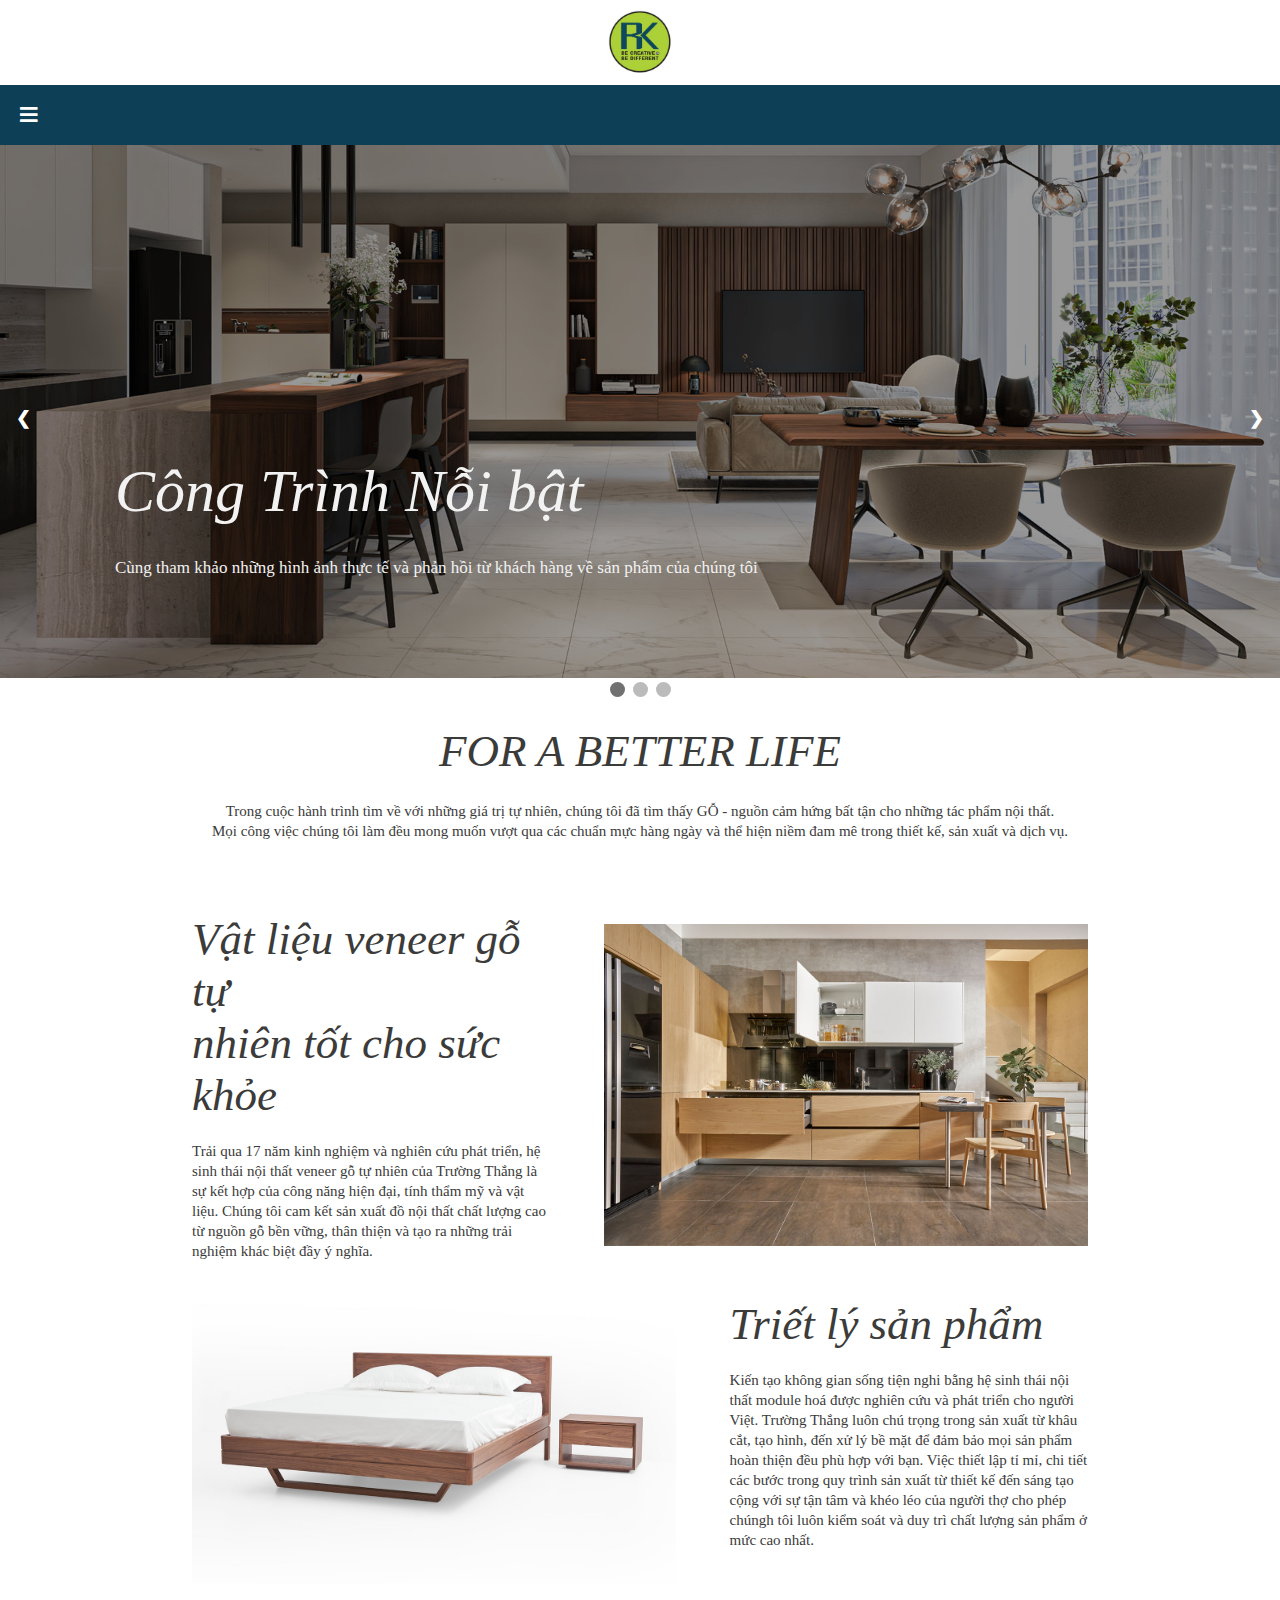
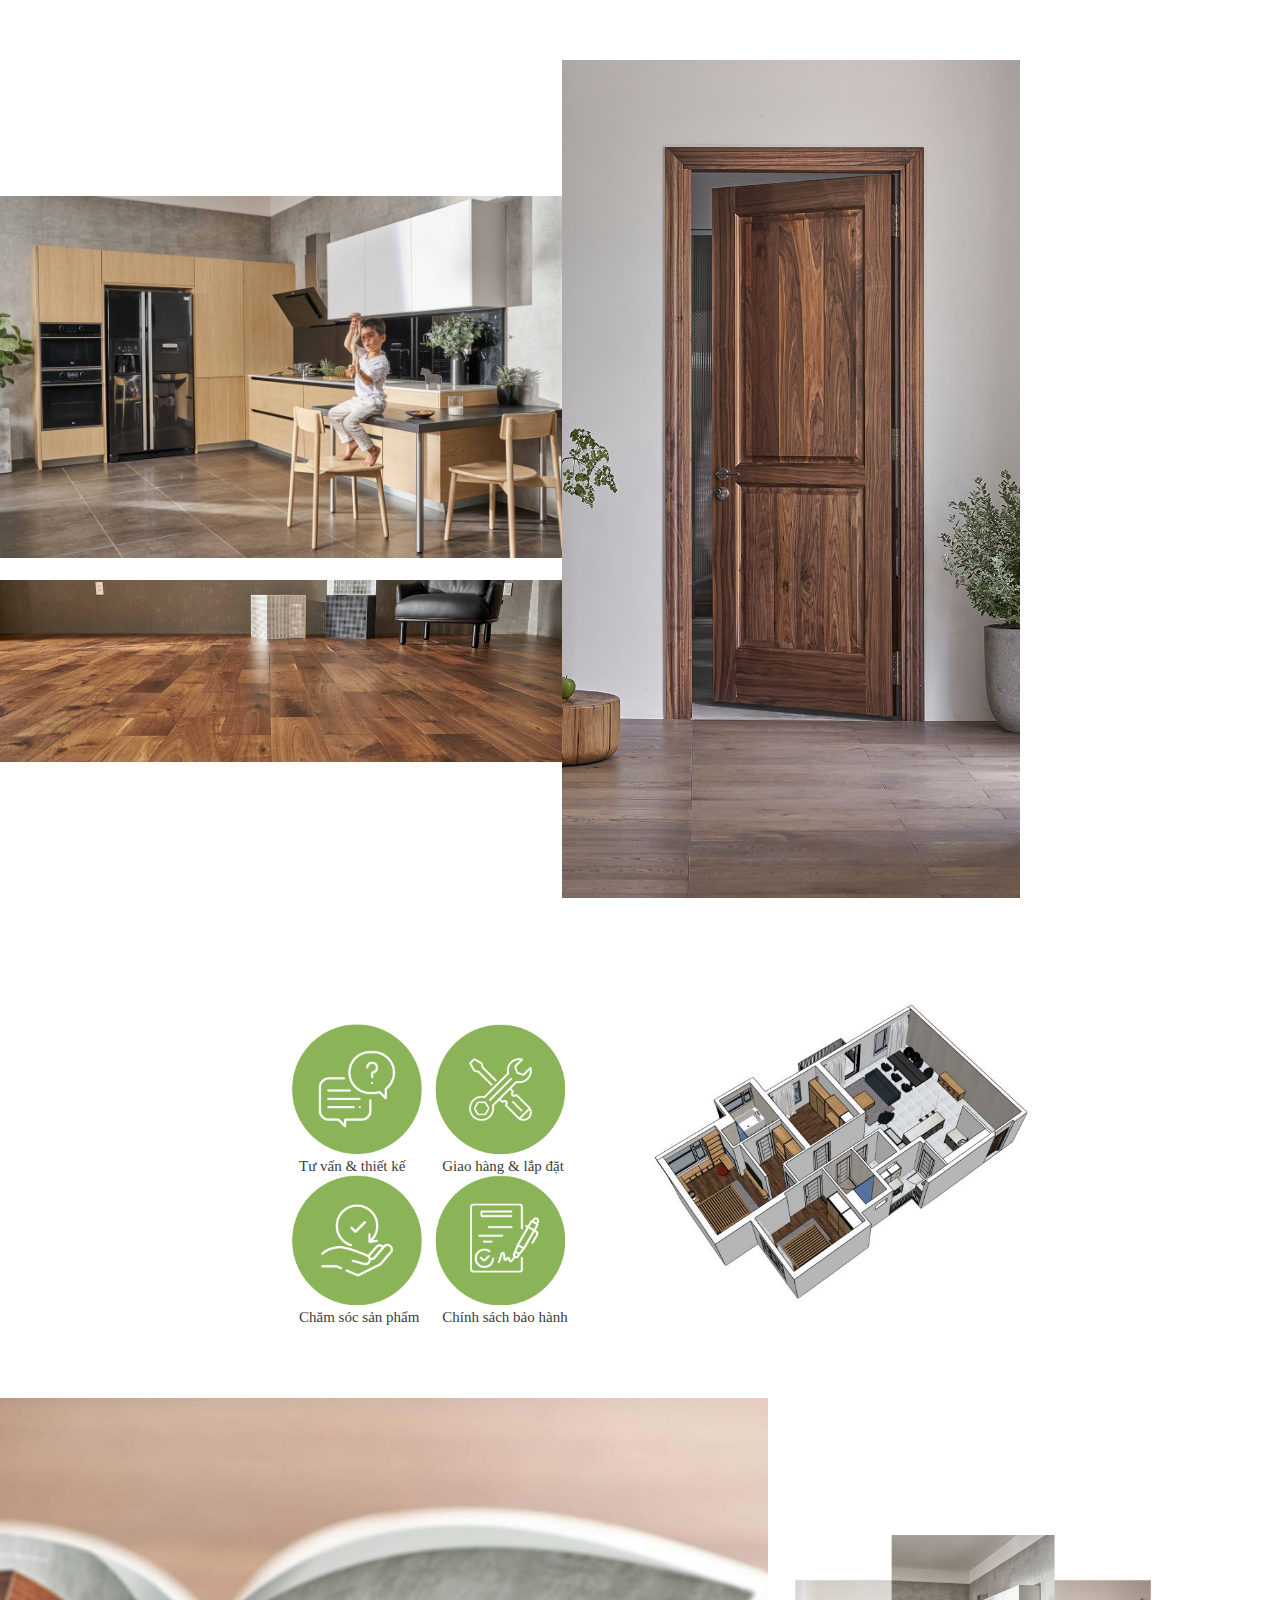
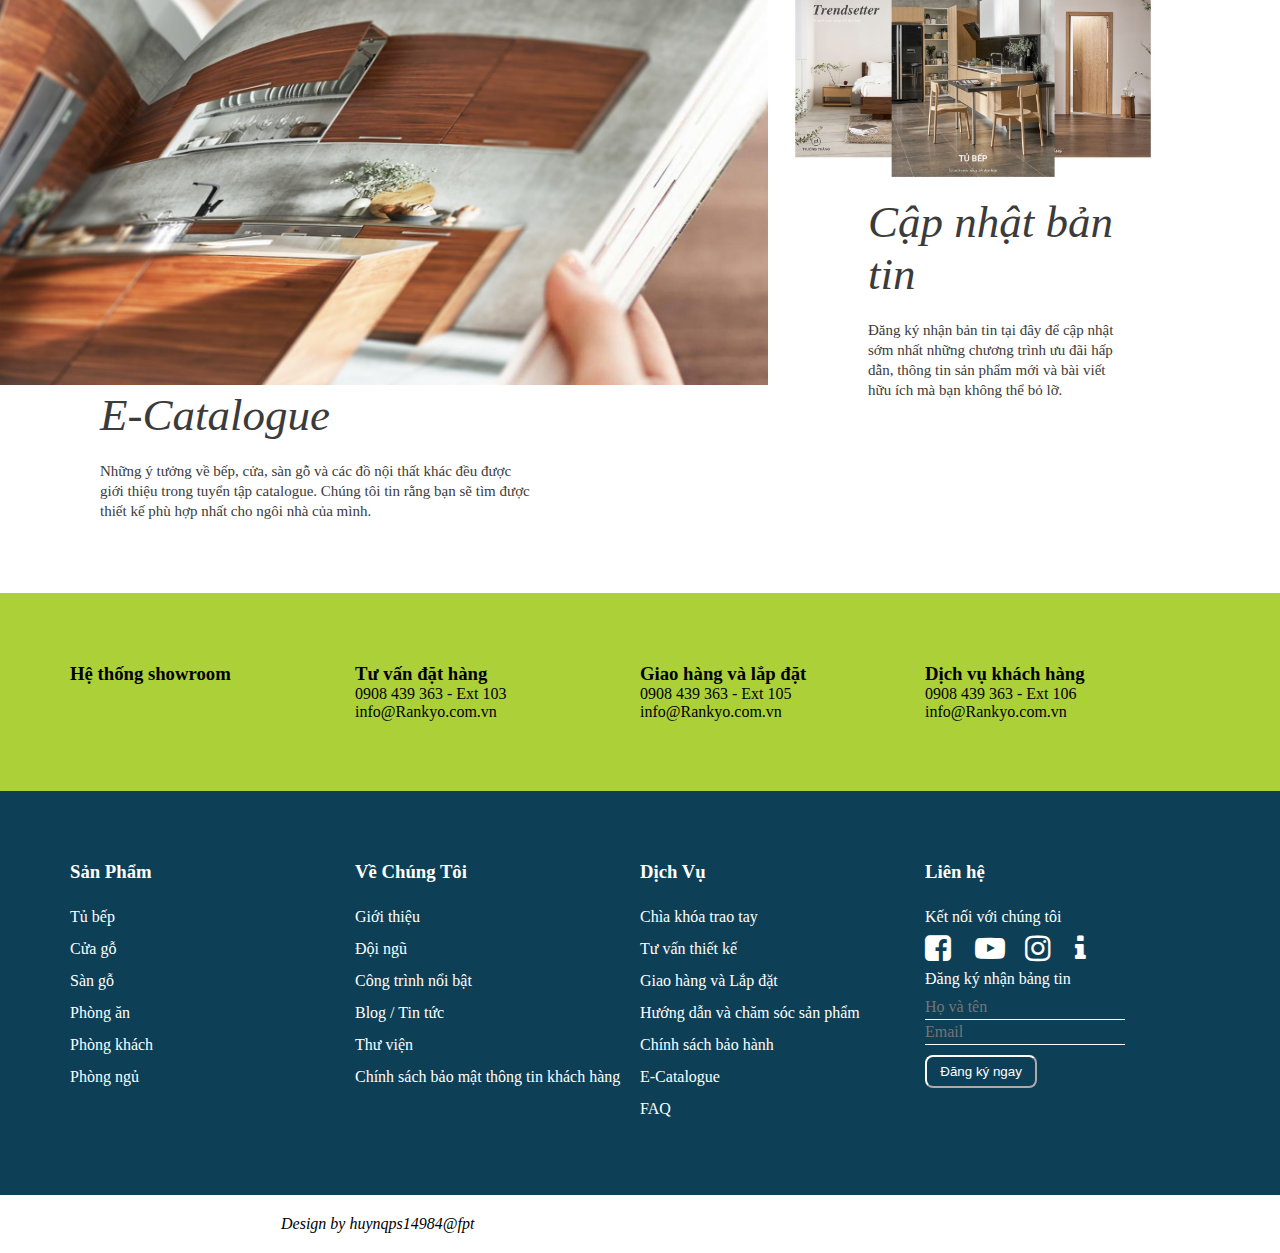
==== commit 38d7cbca: "themtrangThongTin" ====
--- a/Index.html
+++ b/Index.html
@@ -30,7 +30,7 @@
                     <li><a href="#">Phòng ngủ</a></li>
                     <li><a href="#">Cửa gỗ</a></li>
                     <li><a href="#">Sàn gỗ</a></li>
-                    <li><a href="#">Thông tin</a></li>
+                    <li><a href="thongtin.html">Thông tin</a></li>
                     <form>
                         <i class="fa fa-search" aria-hidden="#"></i>
                     </form>
@@ -168,7 +168,7 @@
                     </div>
                 </div>
                 <div class="image-right ">
-                    <img src="img/truong-thang-cap-nhat-ban-tin.jpg" width="80%" >
+                    <img style="text-align: center" src="img/truong-thang-cap-nhat-ban-tin.jpg" width="80%" >
                     <div class="text-content1 .align-right font-size">
                         <p1>Cập nhật bản tin</p1>
                         <p>Đăng ký nhận bản tin tại đây để cập nhật sớm nhất những chương trình ưu đãi hấp dẫn, 
--- a/Style.css
+++ b/Style.css
@@ -6,6 +6,8 @@
 
 .logo img{
   width: 5%;
+  padding-top: 10px;
+  padding-bottom: 5px;
 }
 .content{
   margin: 0px;
@@ -337,6 +339,7 @@
   color: #3b3b3a;
 }
 .font-size p{
+  padding-top: 20px;
   font-size: 15px;
   line-height: 20px;
   font-family: "TimesNewRomanPS-ItalicMT","sans-serif";
@@ -377,7 +380,7 @@
 
 
 
-@media (max-width: 1500px) {
+@media (max-width: 1400px) {
   .navbar{
     background-color: #0D3F56;
     margin: 18px 0px 16px 0px;
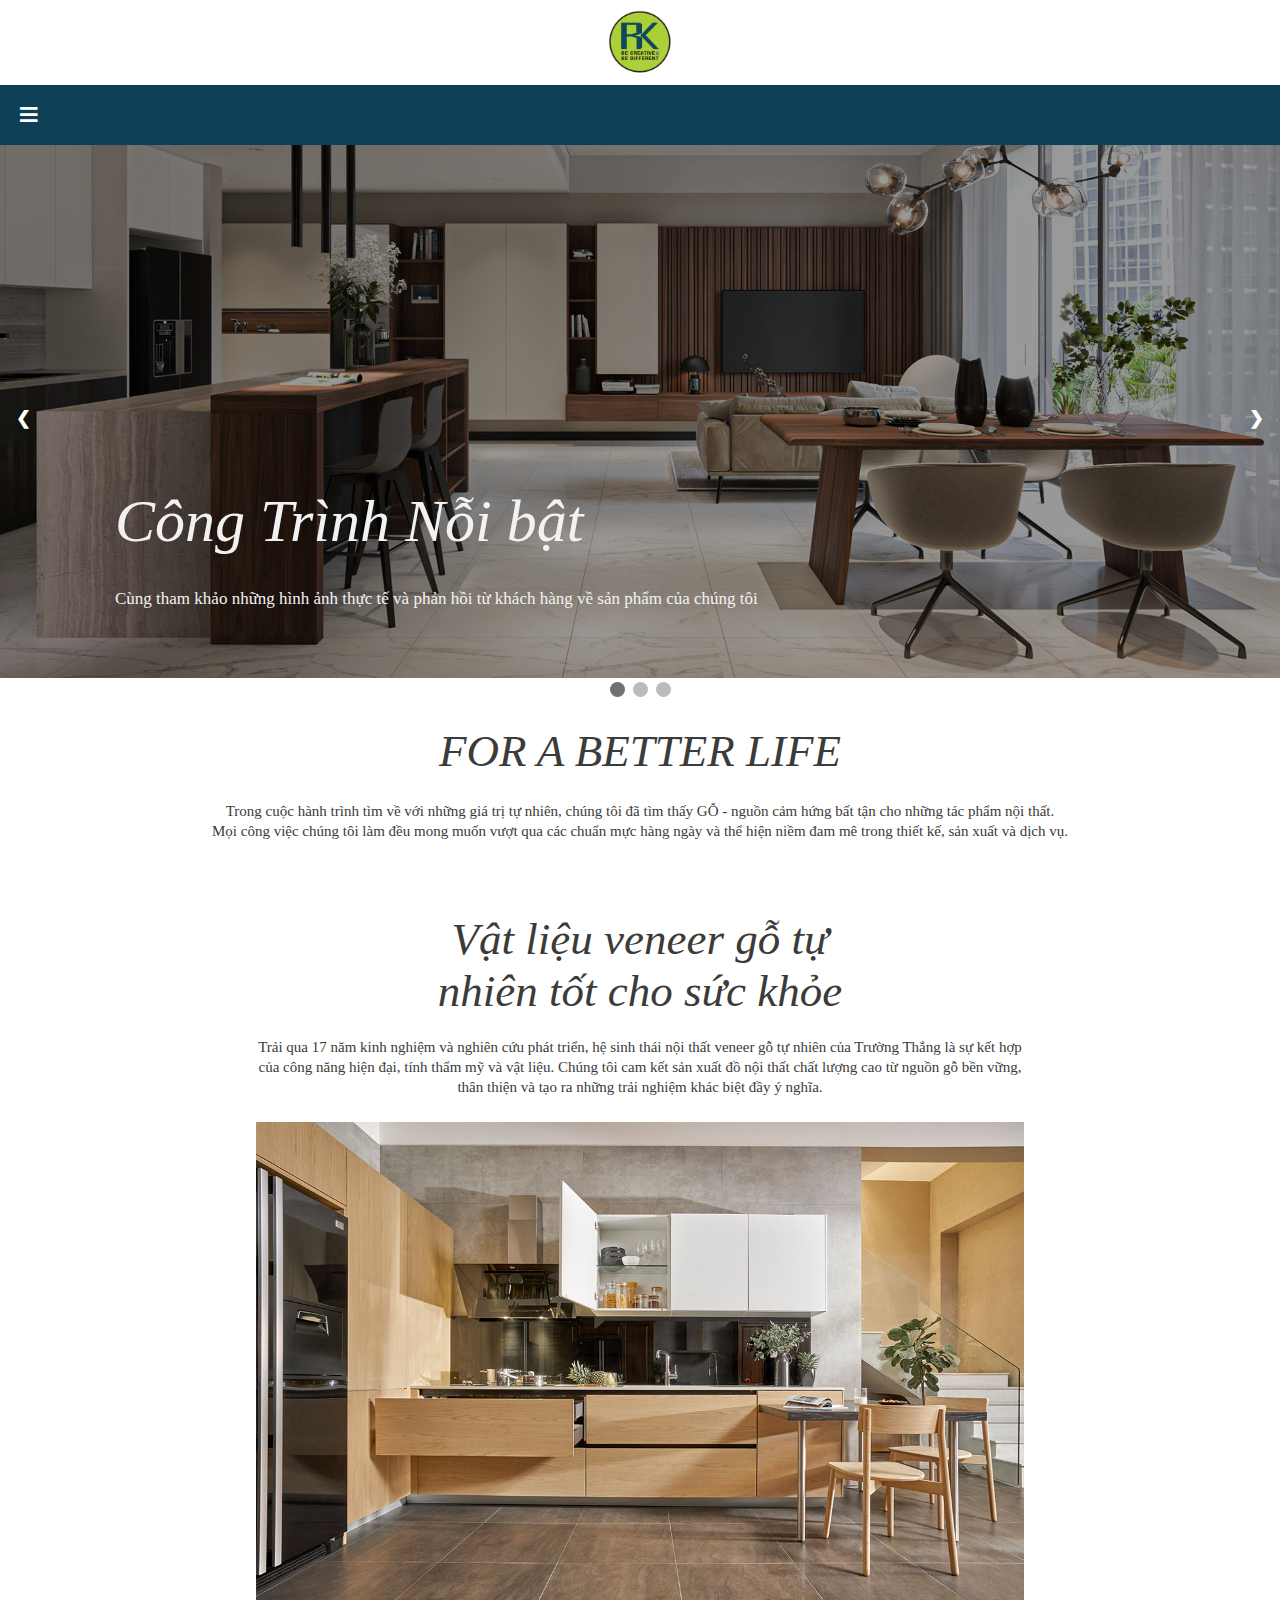
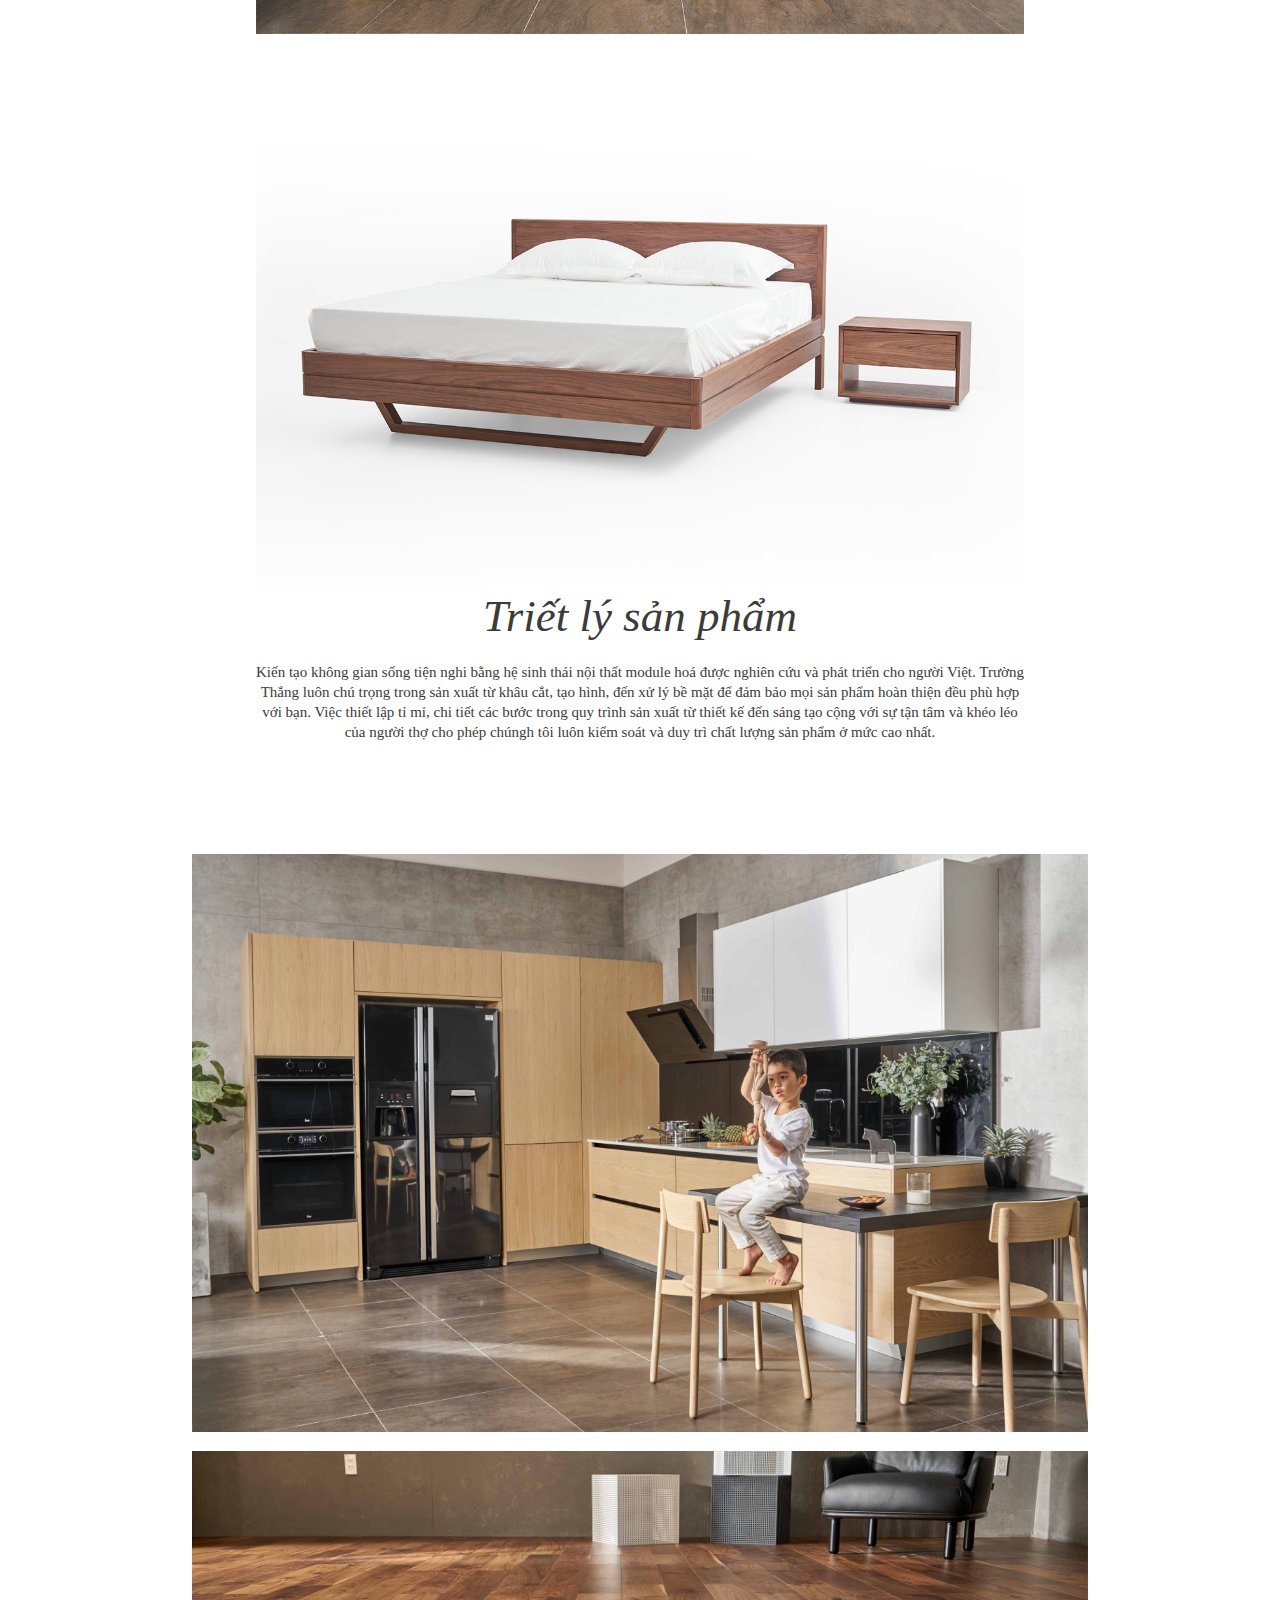
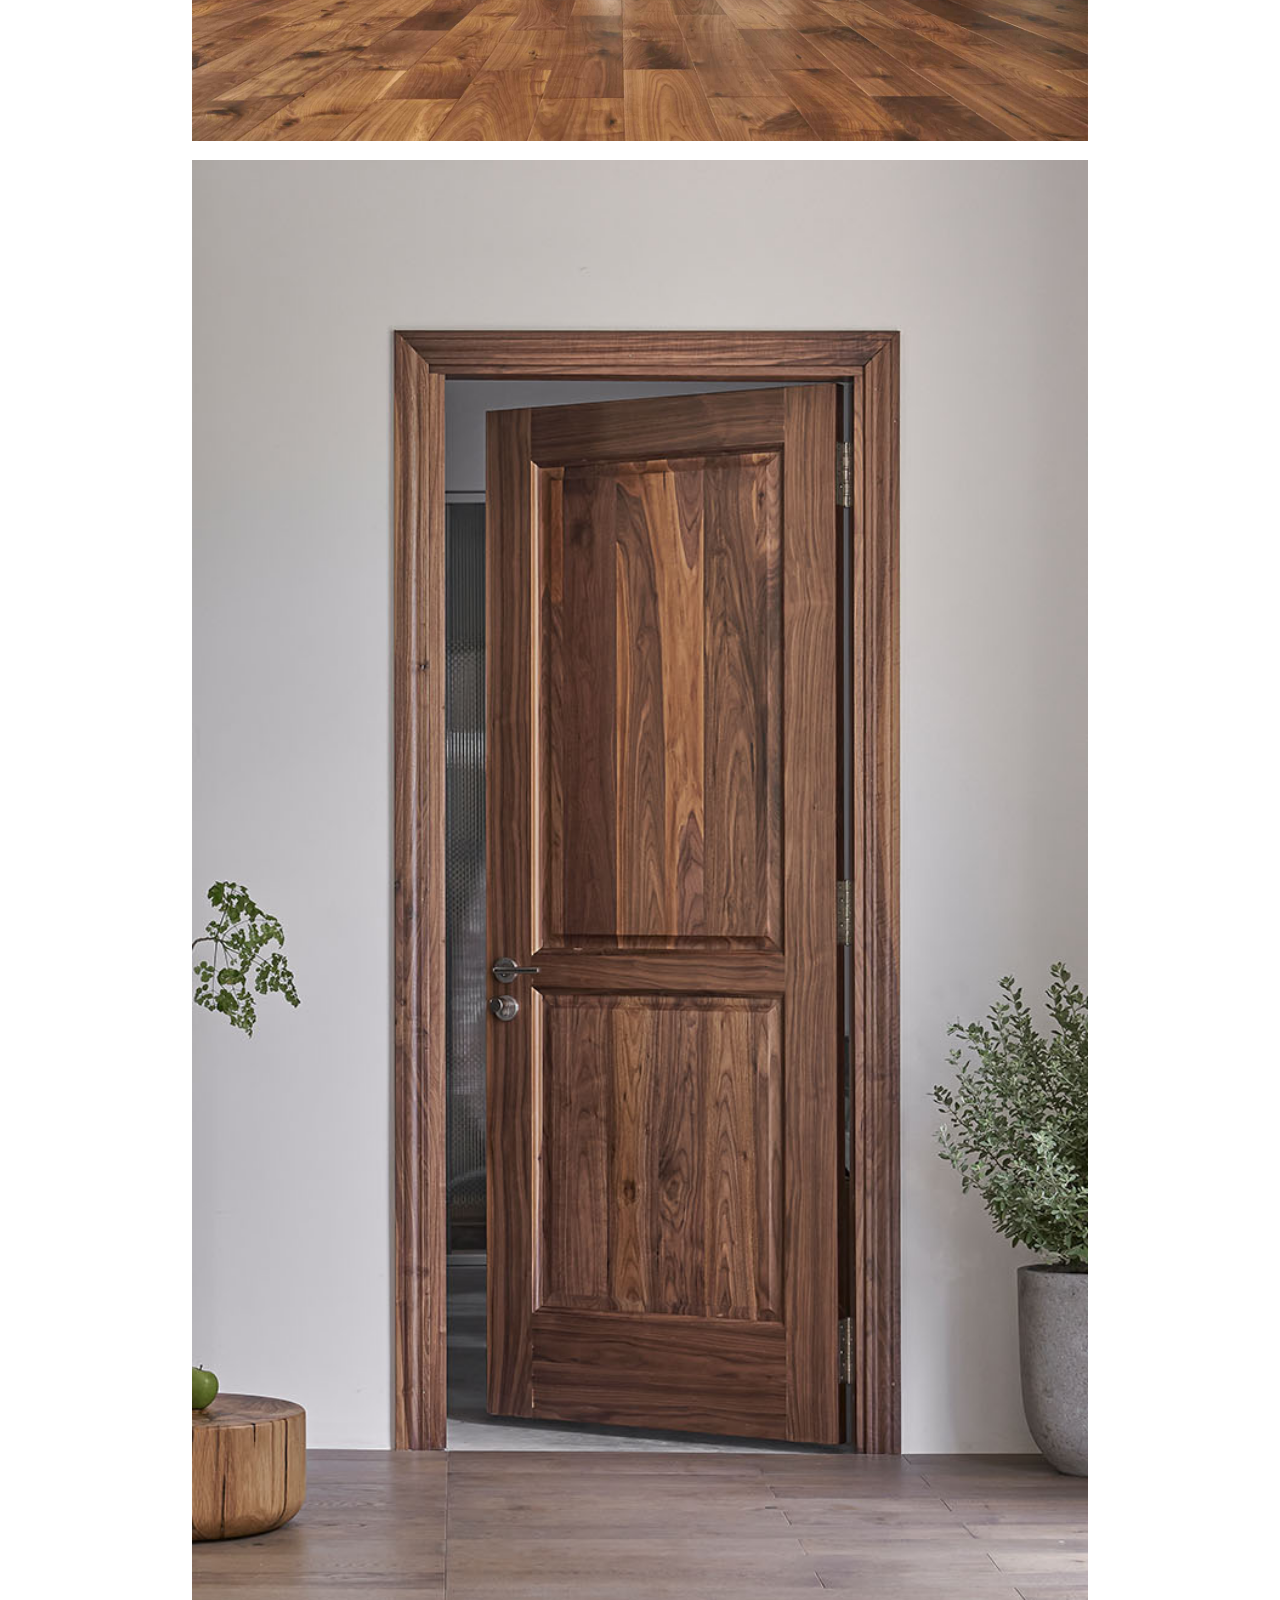
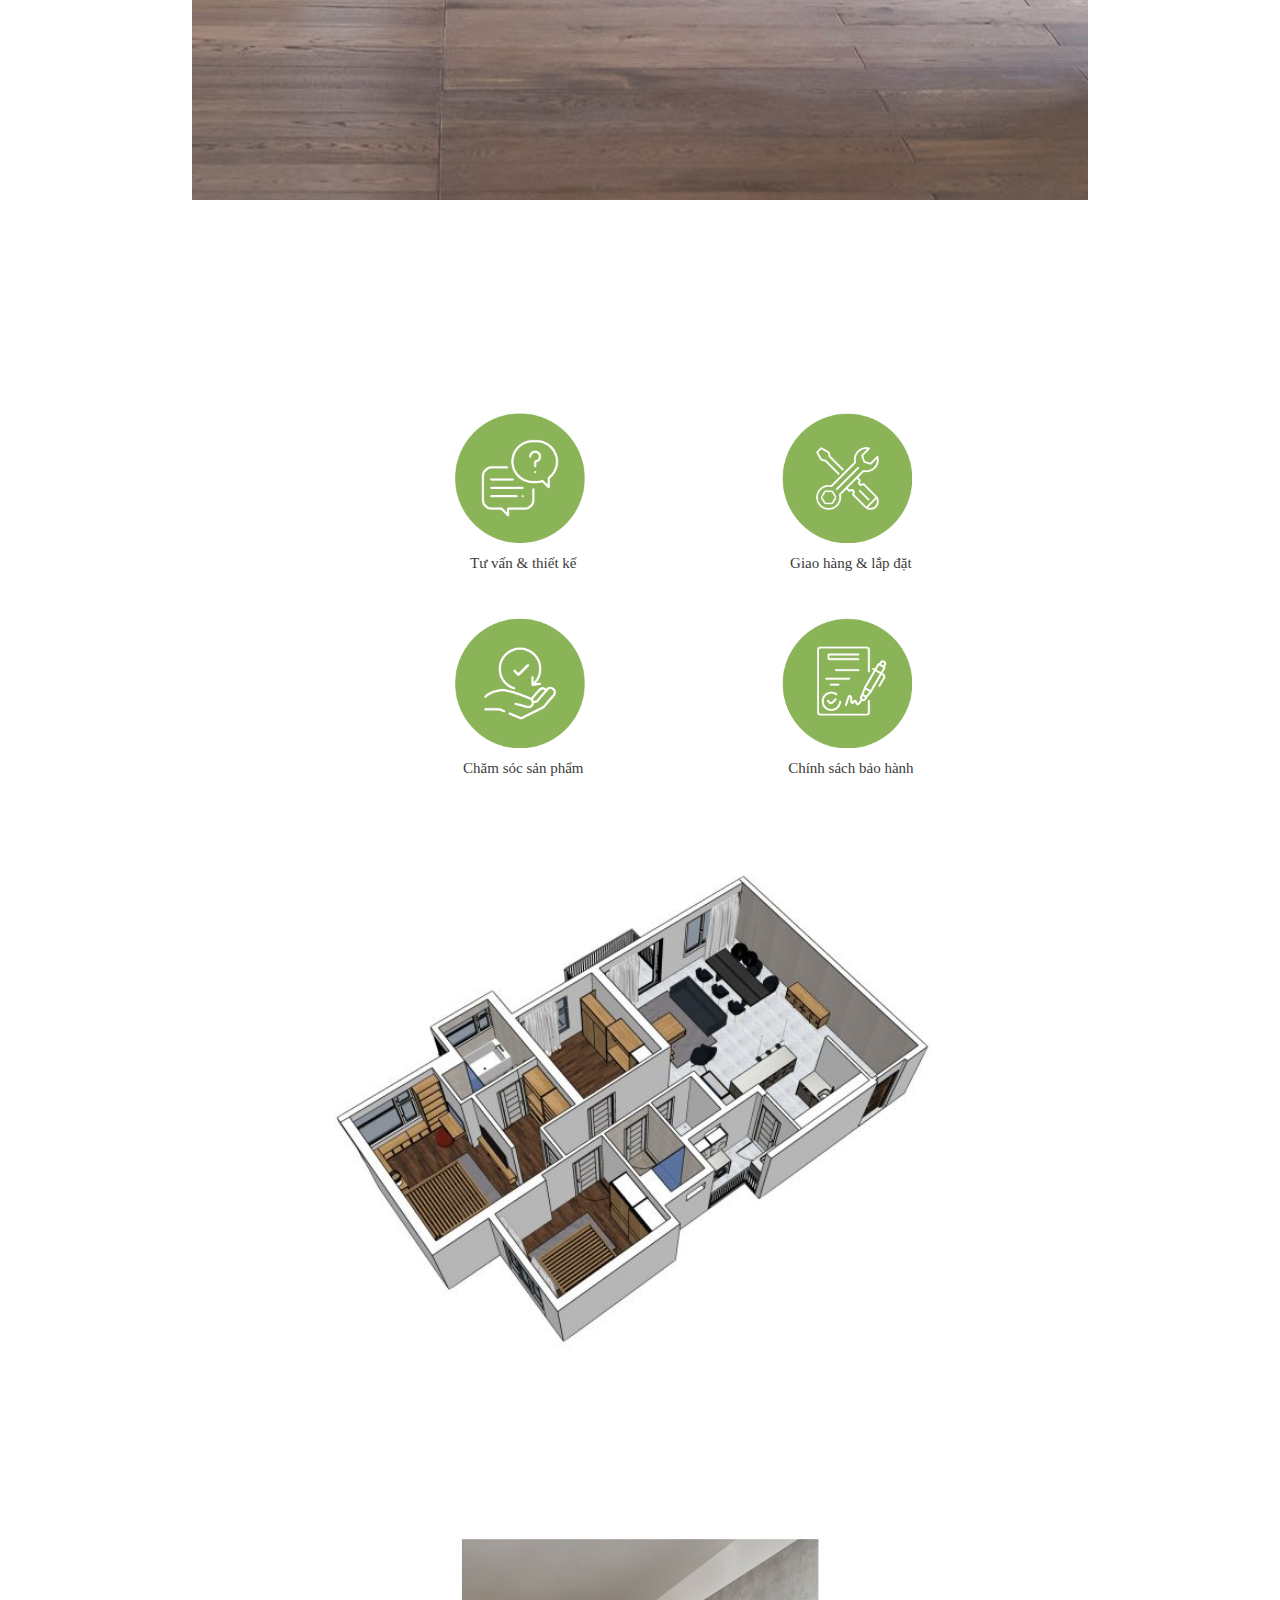
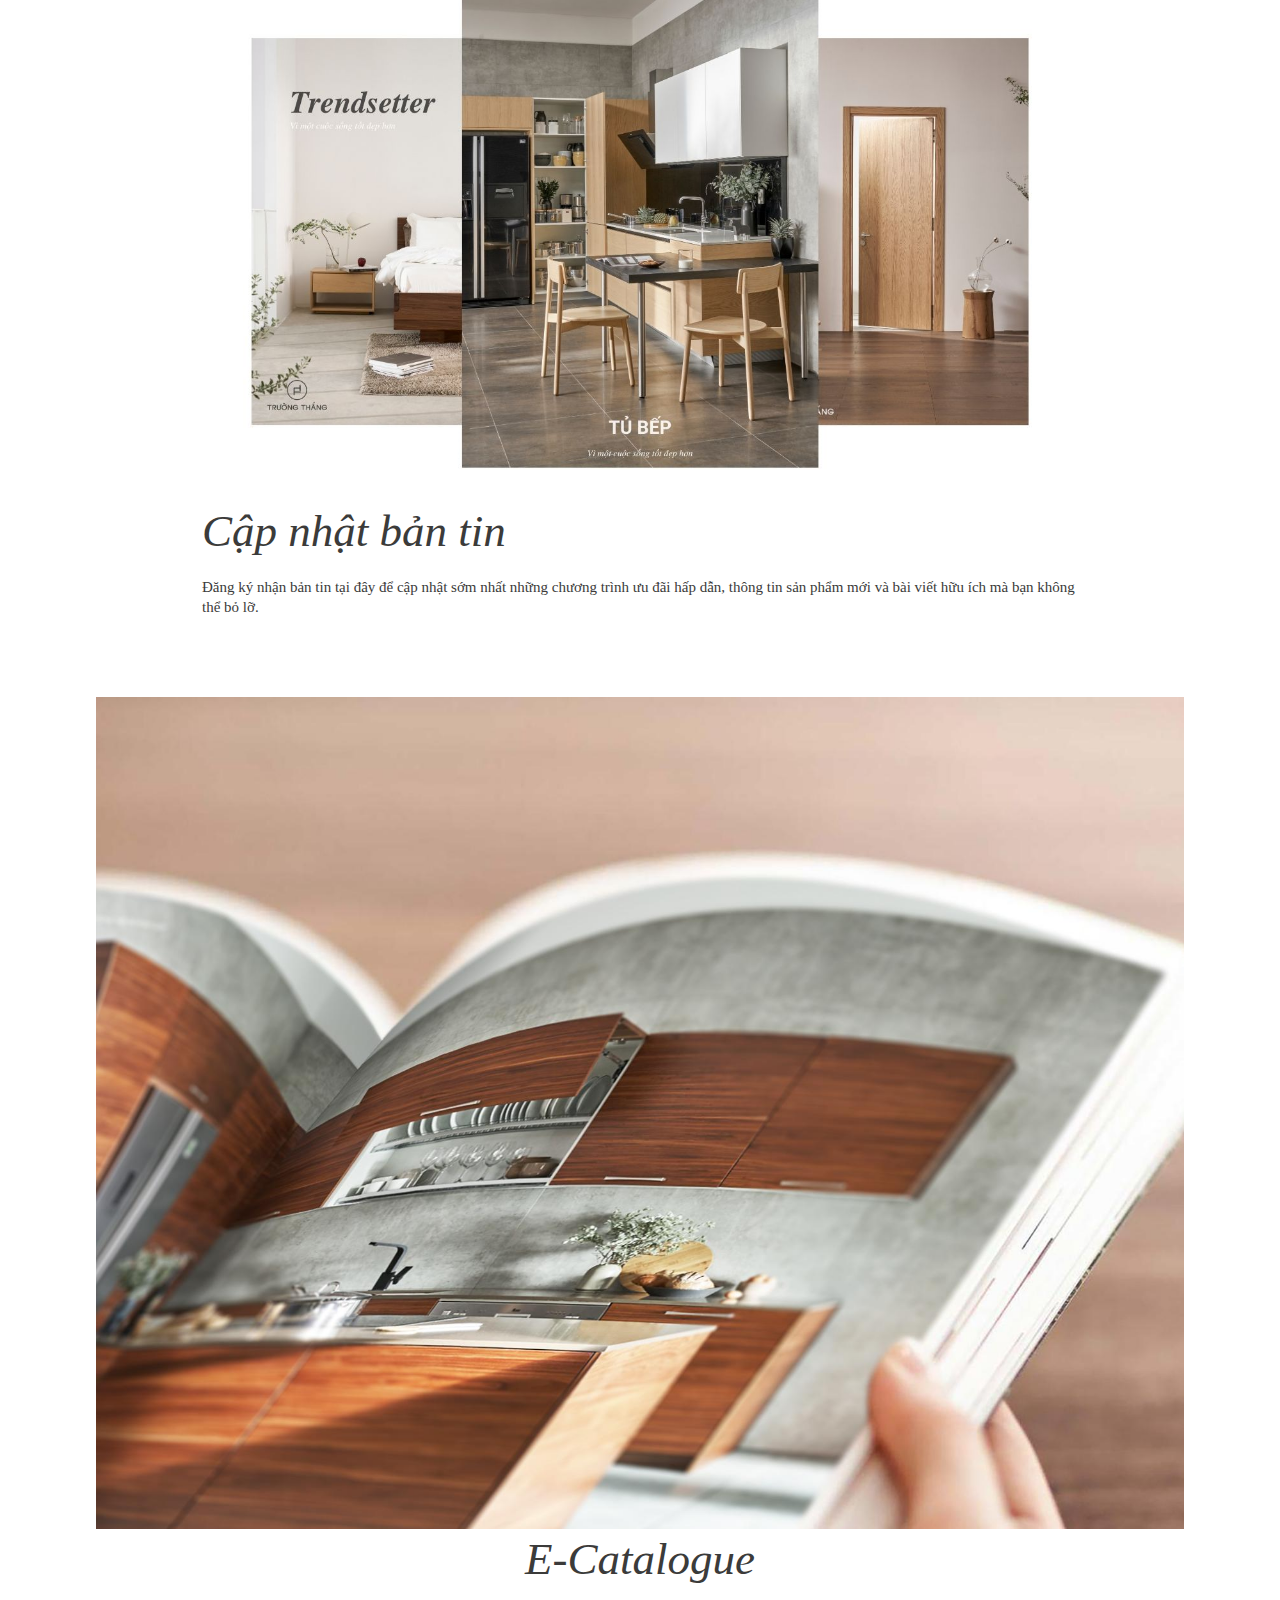
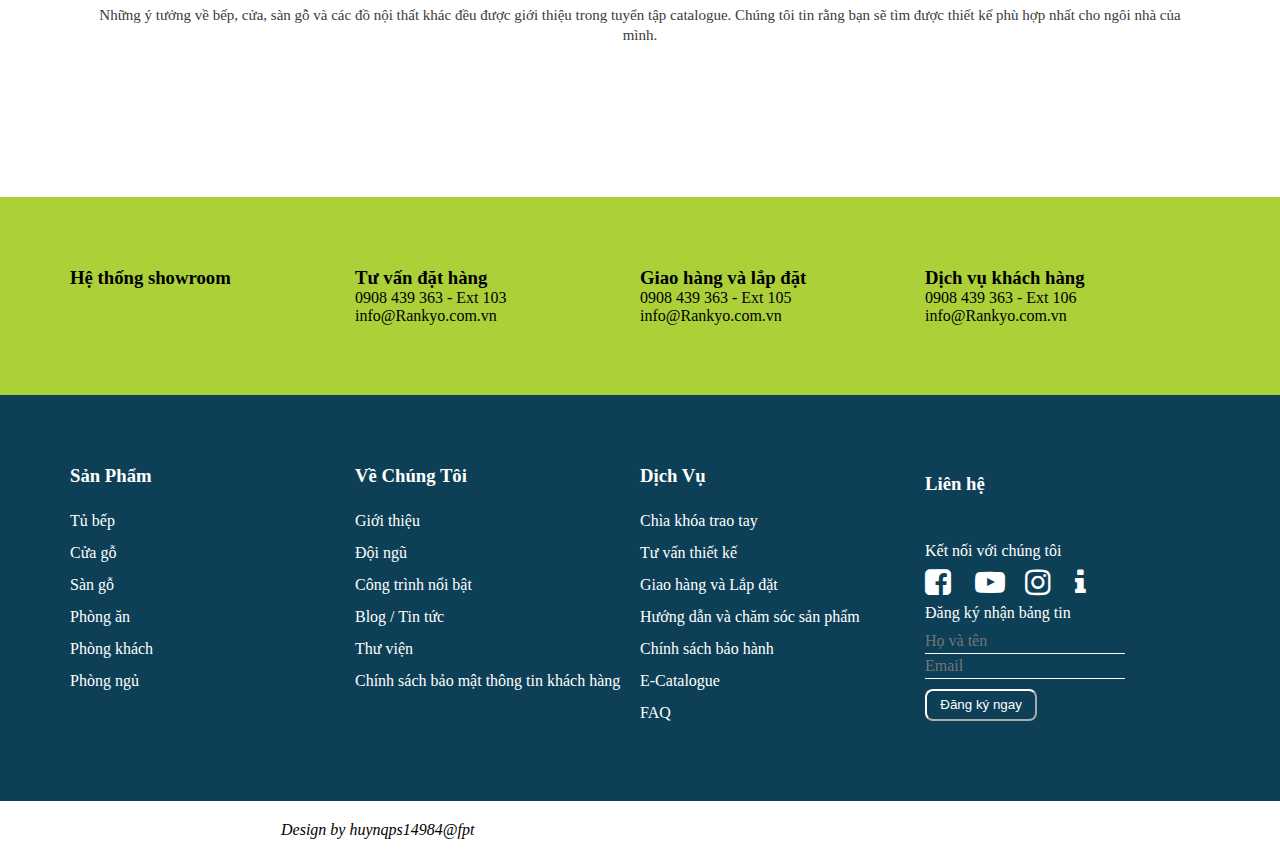
==== commit 0ca41458: "NearComplete" ====
--- a/Index.html
+++ b/Index.html
@@ -4,7 +4,7 @@
 <head>
     <meta charset="UTF-8">
     <link rel="stylesheet" href="Style.css">
-    <link rel="stylesheet" href="index.js">
+    <script src="index.js"></script>
     <meta http-equiv="X-UA-Compatible" content="IE=edge">
     <meta name="viewport" content="width=device-width, initial-scale=1.0">
     <link rel="stylesheet" href="https://cdnjs.cloudflare.com/ajax/libs/font-awesome/5.15.3/css/all.min.css"/>
@@ -15,7 +15,7 @@
     <aside>
         <header style="text-align:center">
             <div class="logo">
-                <img src="img/logo.JPG">
+                <a href="Index.html"><img src="img/logo.JPG"></a>
             </div>
         </header>
         <nav class="navbar">
@@ -25,7 +25,7 @@
                         <i class="fas fa-times"></i>
                     </div>
                     <li><a href="#">Tủ bếp</a></li>
-                    <li><a href="#">Phòng ăn</a></li>
+                    <li><a href="phongan.html">Phòng ăn</a></li>
                     <li><a href="#">Phòng khách</a></li>
                     <li><a href="#">Phòng ngủ</a></li>
                     <li><a href="#">Cửa gỗ</a></li>
@@ -92,10 +92,11 @@
                                 sản xuất đồ nội thất chất lượng cao từ nguồn gỗ bền vững, thân thiện và tạo ra những trải nghiệm khác biệt
                                 đầy ý nghĩa.</p>
                         </div>
-                        <div class="image-content align-right"> <img
-                                src="img/truong-thang-tu-bep-floating-light-oak-dairy-l.jpg" alt=""></div>
-                    </div>
-                </div>
+                        <div class="image-content align-right"> 
+                            <img src="img/truong-thang-tu-bep-floating-light-oak-dairy-l.jpg" alt=""></div>
+                    </div>
+                </div>
+                <br><br>
                 <div class="line">
                     <div class="contain-line">
                         <div class="image-content"> <img src="img/truong-thang-giuong-ngu-refill-natural-walnut.jpg"alt=""></div>
@@ -112,7 +113,7 @@
             </div>
         </main>
         <br><br><br><br>
-        <main class="line">
+        <!-- <main class="line">
                 <div class="align-left image-left">
                     <div class="image-decor align-right">
                         <div> <img src="img/pic2.jpg"></div><br>
@@ -127,7 +128,26 @@
                         </div>
                     </div>
                 </div>
-        </main>
+        </main> -->
+        <div class="khunghinh">
+            <div class="sokhung">
+                
+                <div class="h2">
+                    <img src="img/pic2.jpg" alt="">
+                </div>
+                <div class="h1">
+                    <img src="img/pic1.jpg" alt="">
+                </div>
+                <div class="h3">
+                    <img src="img/pic3.jpg" alt="">
+                </div>
+                
+            </div>
+        </div>
+        <style>
+            
+        </style>
+        <br><br><br><br>
         <br><br><br><br>
         <div class="line">
             <div class="contain-line">
@@ -155,6 +175,7 @@
                     <img src="img/e1606975270656.jpg" alt=""></div>
             </div>
         </div>
+        <br><br><br><br>
         <br><br><br><br>
     </article>
             <div class="catalogue center">
@@ -167,10 +188,10 @@
                             nhất cho ngôi nhà của mình.</p>
                     </div>
                 </div>
-                <div class="image-right ">
-                    <img style="text-align: center" src="img/truong-thang-cap-nhat-ban-tin.jpg" width="80%" >
-                    <div class="text-content1 .align-right font-size">
-                        <p1>Cập nhật bản tin</p1>
+                <div class="image-right" align ="center">
+                    <img src="img/truong-thang-cap-nhat-ban-tin.jpg" width="100%" >
+                    <div class="text-content1 .align-right font-size" style="text-align: left; padding-left: 10px;">
+                        <p1 >Cập nhật bản tin</p1>
                         <p>Đăng ký nhận bản tin tại đây để cập nhật sớm nhất những chương trình ưu đãi hấp dẫn, 
                             thông tin sản phẩm mới và bài viết hữu ích mà bạn không thể bỏ lỡ.</p>
                     </div>
@@ -178,9 +199,7 @@
                 </div>
             </div>
             <br><br><br><br>
-
     <script>
-       
         // sticky để  giữ thanh navbar
         var narbar = document.querySelector('.content');
         var origOffsetY = narbar.offsetTop;
@@ -247,6 +266,14 @@
         <div class="rowfoodter">
             <div class="col-md-3">
                 <h3>Hệ thống showroom</h3>
+                <script src="https://cdn.lordicon.com/libs/frhvbuzj/lord-icon-2.0.2.js"></script>
+                <lord-icon
+                    src="https://cdn.lordicon.com/zzcjjxew.json"
+                    trigger="loop"
+                    colors="primary:#121331,secondary:#000000"
+                    style="width:150px;height:35px">
+                </lord-icon>
+                
             </div>
             <div class="col-md-3">
                 <h3>Tư vấn đặt hàng</h3>
@@ -294,7 +321,7 @@
                 <a href="">FAQ</a>
             </div>
             <div class="col-md-3">
-                <h3>Liên hệ</h3><br>
+                <a href="lienhe.html"><h3>Liên hệ</h3></a><br>
                 <a>Kết nối với chúng tôi</a><br>
                 <div class="icons">
                     <i class="fa fa-facebook-square" aria-hidden="true"> </i>
--- a/Style.css
+++ b/Style.css
@@ -24,7 +24,7 @@
   grid-area: navbar ;
   display: flex;
   justify-content: space-around;
-  padding: 0px 350px 0px 405px;
+  padding: 0px 350px 0px 350px;
   font-size: medium;
   font-family: Arial, Helvetica, sans-serif;
 }
@@ -52,7 +52,7 @@
   transition: all 0.3s ease;
 }
 .menu-list li a:hover{
-  color: #007bff;
+  color: #ACD038;
 }
 .menu-list div i{
   margin: 20px 0px 20px 0px;
@@ -295,8 +295,14 @@
 
 .image-content img{
   width: 90%;
-}
-
+  -webkit-transition: all 2s ease;
+  -moz-transition: all 2s ease;
+  -ms-transition: all 2s ease;
+  transition: all 2s ease;
+}
+.image-content img:hover{
+  transform: scale(1.1);
+}
 .contain-line{
   width: 70%;
   display: flex;
@@ -361,6 +367,8 @@
   font-family: "TimesNewRomanPS-ItalicMT","sans-serif";
   font-size: 15px;
   color: #3b3b3a;
+  padding-top: 8px;
+  padding-bottom: 46px;
   margin-left: 7px;
 }
 .hinh img{
@@ -378,7 +386,36 @@
   padding-left: 100px;
 }
 
-
+.khunghinh{
+  width: 70%;
+  margin: 0px auto;
+  text-align: center;
+}
+.sokhung{
+  display: grid;
+  grid-template-areas:
+      "h2 h1"
+      "h3 h1" ;
+  grid-template-columns: 64% auto ;    
+  margin: 15px auto;
+  overflow: hidden;
+  row-gap: 15px;
+  column-gap: 18px;
+}
+.h1{
+  grid-area: h1;
+  background-size: cover;
+}
+.h1 img{
+  width: 100%;
+}
+.h2 img{
+  width: 100%;
+  
+}
+.h3 img{
+  width: 100%;
+}
 
 @media (max-width: 1400px) {
   .navbar{
@@ -441,4 +478,91 @@
     margin-left: 0px;
   }
 
+
+  .text {
+    color: #f2f2f2;
+    padding: 8px 115px;
+    position: absolute;
+    bottom: 120px;
+    width: 100%;
+    text-align: left;
+    font-size: 60px;
+    line-height: 65px;
+    font-family: "TimesNewRomanPS-ItalicMT","sans-serif";
+    font-style: italic;
+  }
+  .text2 {
+    color: #f2f2f2;
+    font-size: 17px;
+    padding: 8px 115px;
+    position: absolute;
+    bottom: 65px;
+    width: 100%;
+    text-align: left;
+  }
+
+  .line{
+    display: flex;
+    flex-direction: column;
+    width: 100%;
+    align-items: center;
+    justify-content: center;
+    text-align: center;
+  }
+  .image-right .image-decor img {
+    margin-right: 0px;
+    width: 458px;
+  }
+  .contain-line {
+    width: 100%;
+    top: 10px;
+    display: flex;
+    flex-direction: column;
+    align-items: center;
+  }
+
+  .text-content{
+    width: 60%;
+    padding-bottom: 25px;
+  }
+  
+  .image-content img{
+    width: 100%;
+    transition: all 2s ease;
+  }
+  
+  .sokhung{
+    display: grid;
+    grid-template-areas:
+        "h2"
+        "h3"
+        "h1" ;
+    grid-template-columns: auto ;    
+    margin: 15px auto;
+    overflow: hidden;
+    row-gap: 15px;
+    column-gap: 18px;
+  }
+
+  .catalogue{
+    width: 100%;
+    display: flex;
+    justify-content: center;
+    align-items: center;
+    text-align: center;
+    flex-direction: column-reverse;
+  }
+
+  .image-left{
+    width: 85%;
+  }
+  
+  .image-right{
+    width: 70%;
+  }
+  .text-content1{
+    width: 100%;
+    padding-left: 0px;
+    padding-bottom: 80px;
+  }
 }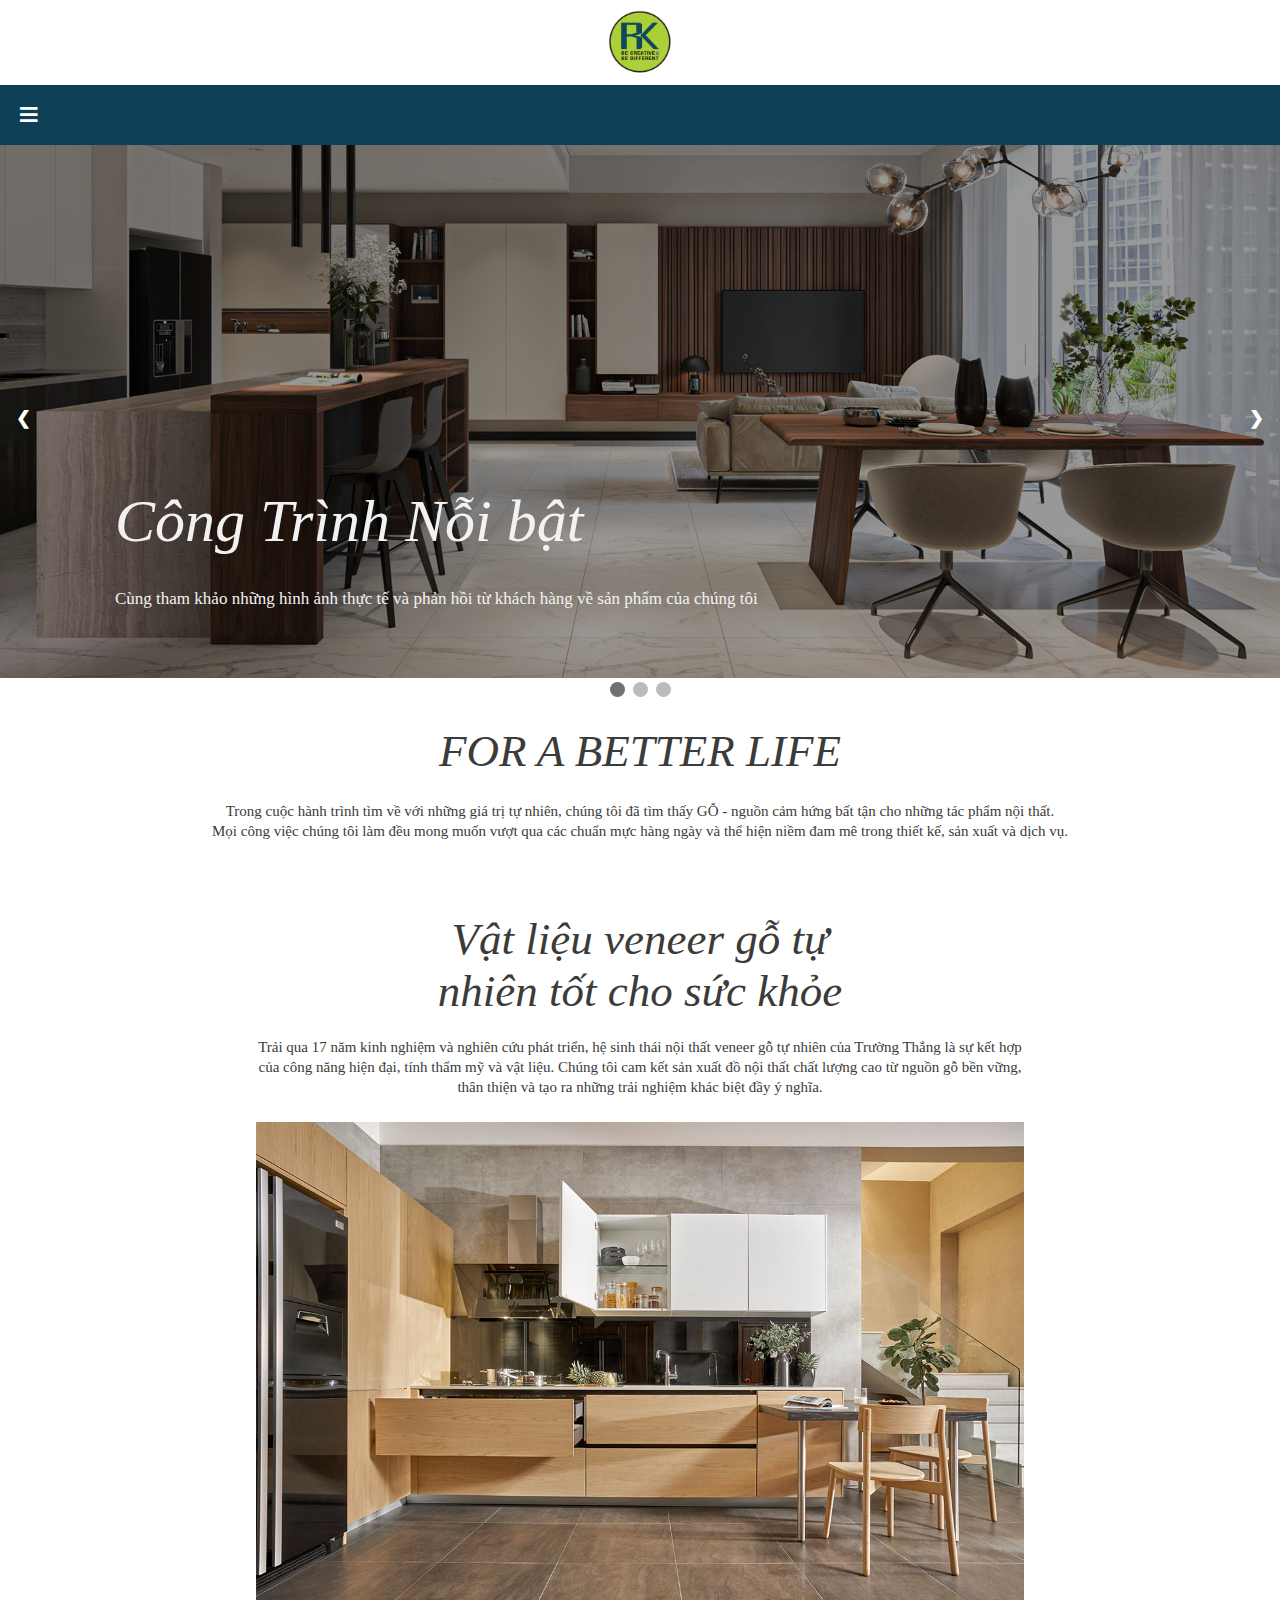
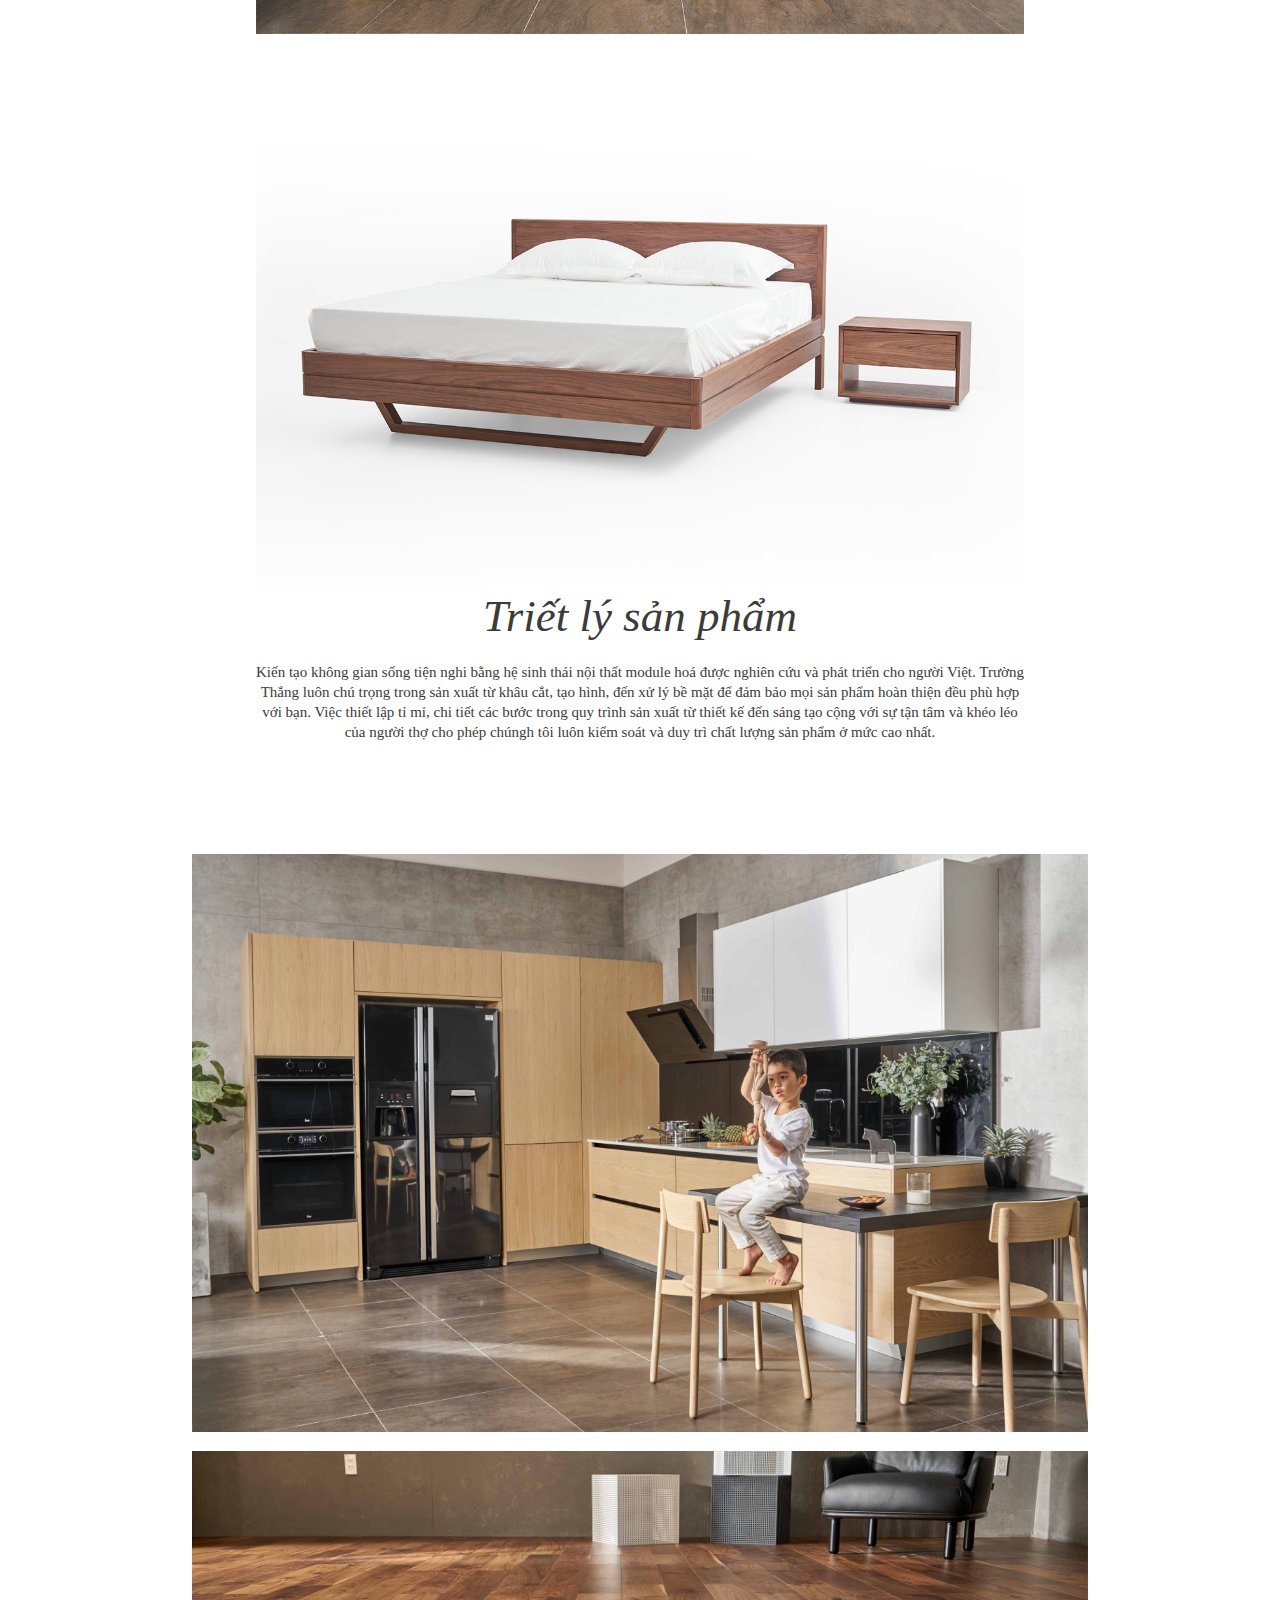
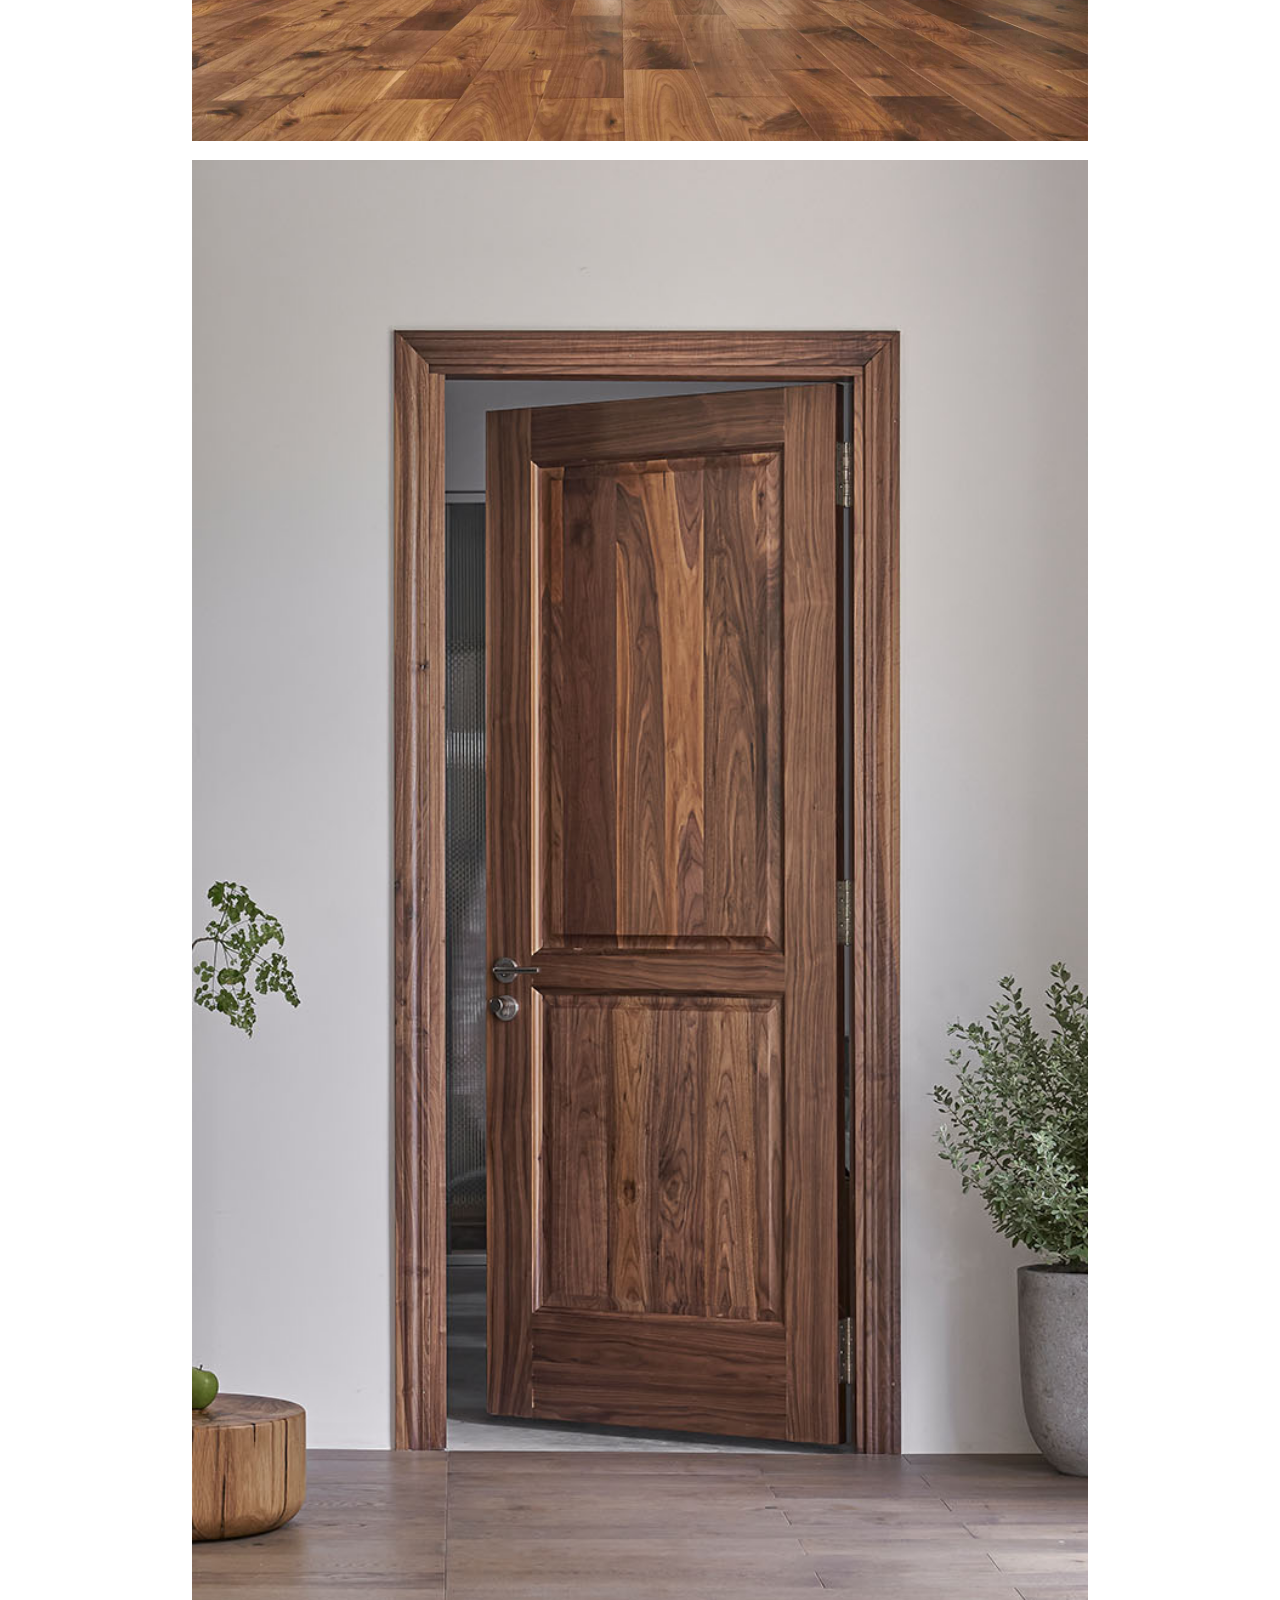
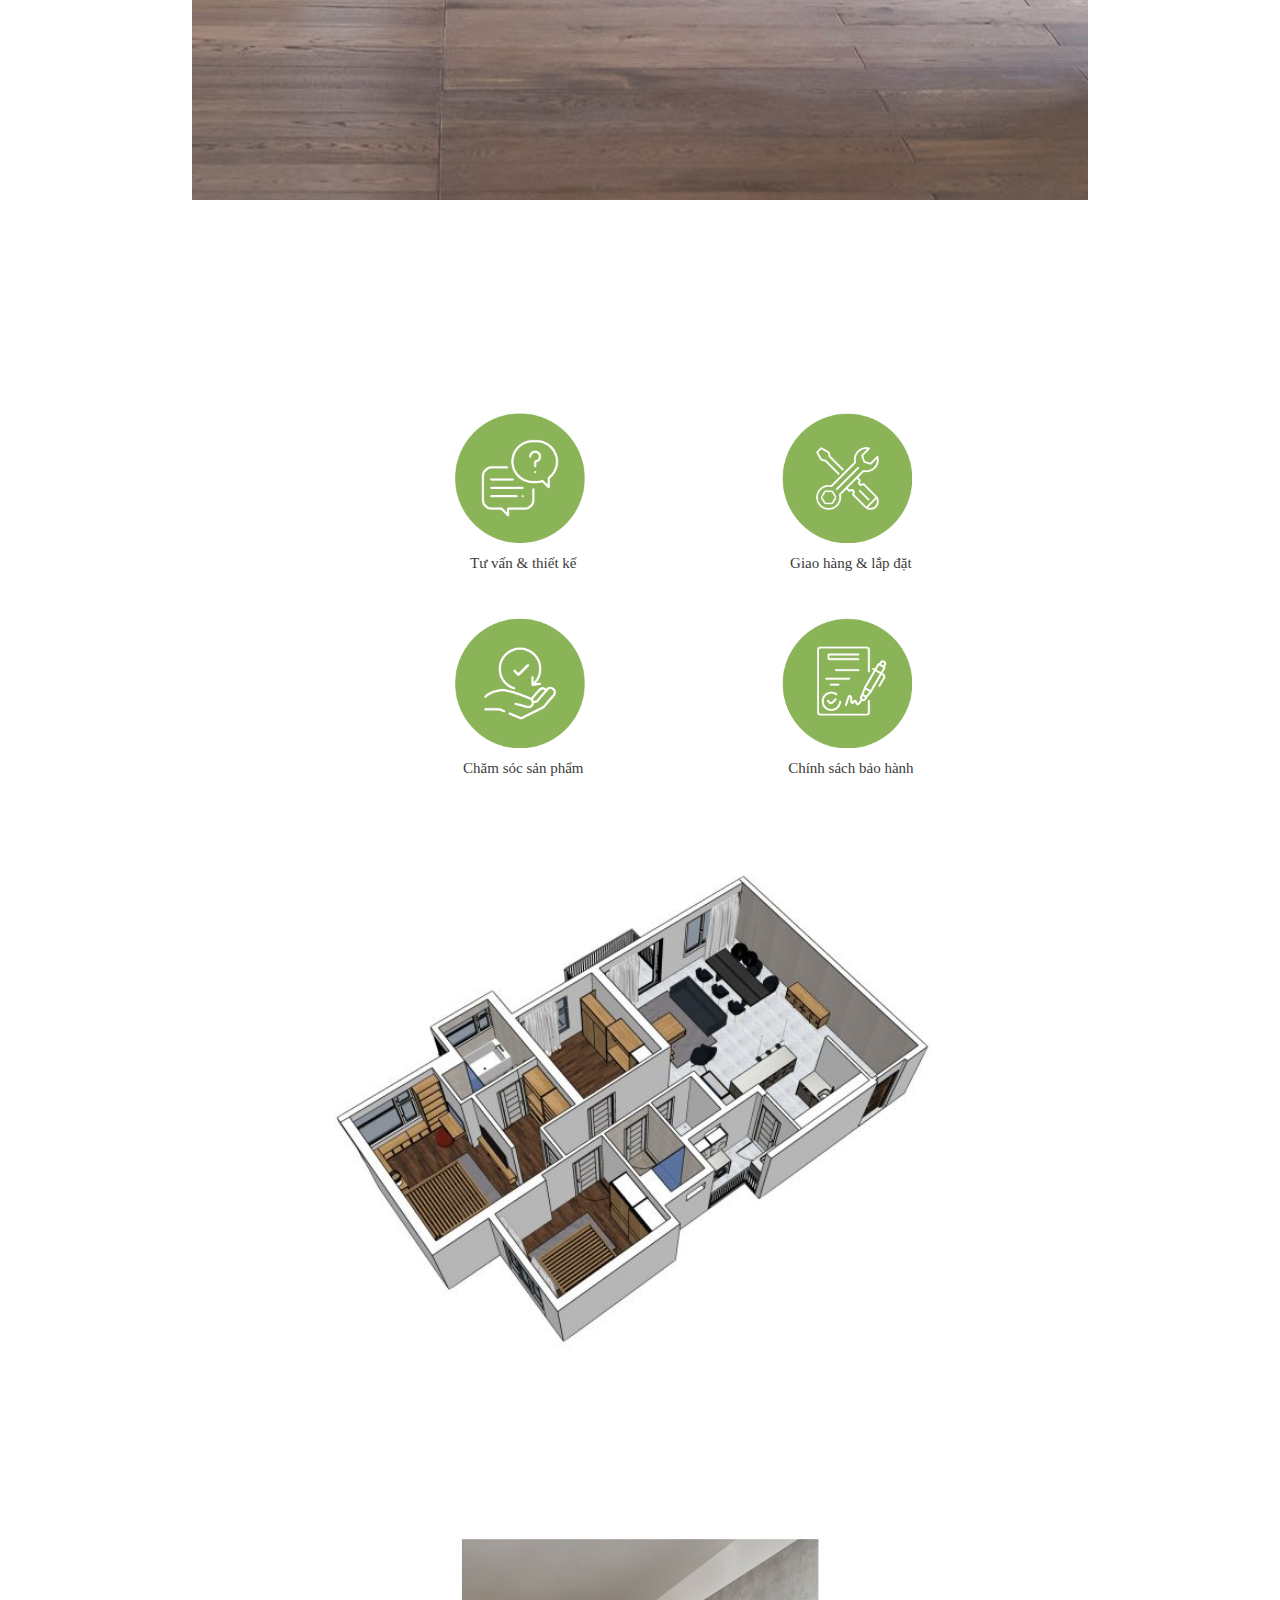
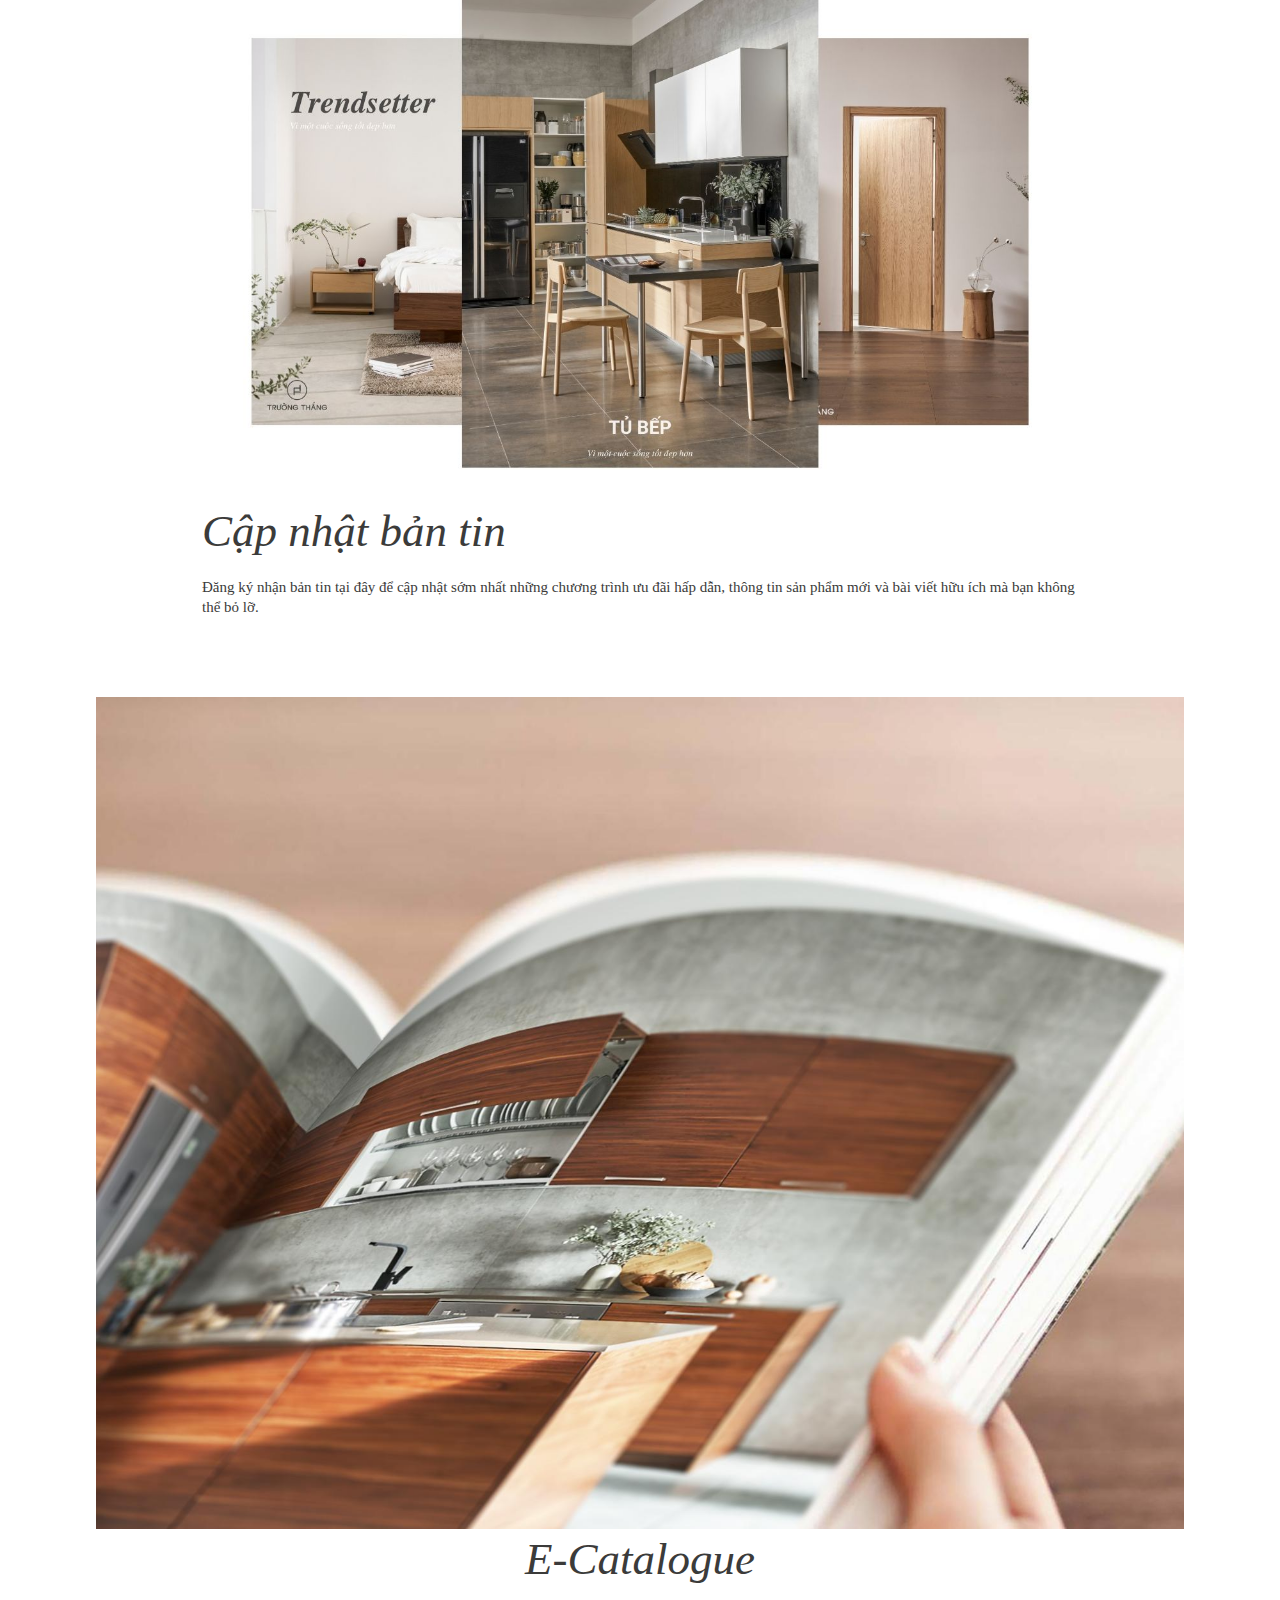
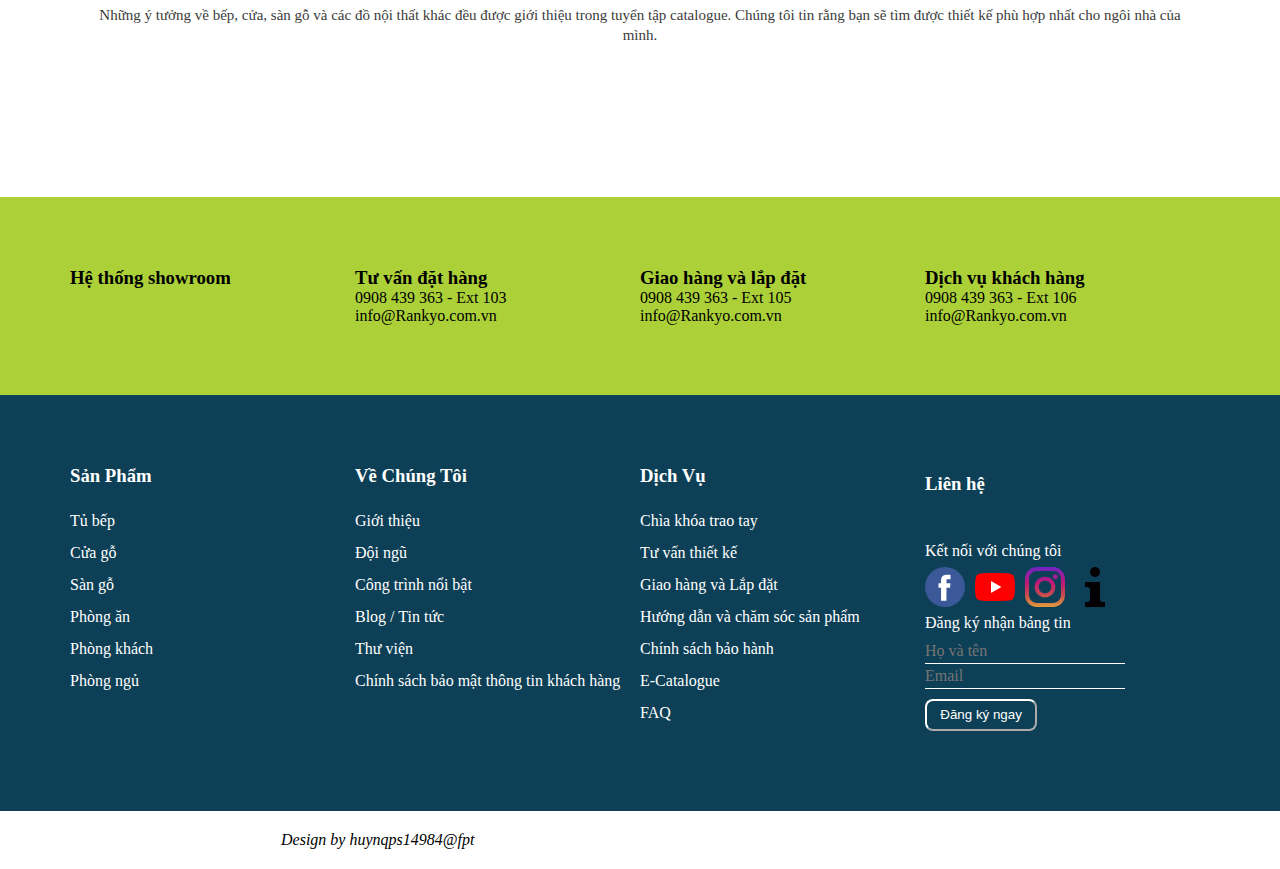
==== commit f309cdee: "chinhsuaXiu" ====
--- a/Index.html
+++ b/Index.html
@@ -324,10 +324,14 @@
                 <a href="lienhe.html"><h3>Liên hệ</h3></a><br>
                 <a>Kết nối với chúng tôi</a><br>
                 <div class="icons">
-                    <i class="fa fa-facebook-square" aria-hidden="true"> </i>
-                    <i class="fa fa-youtube-play" aria-hidden="true"></i>
+                    <img src="img/facebook.svg" ><br>
+                    <img src="img/youtube.svg" ><br>
+                    <img src="img/instagram.svg" ><br>
+                    <img src="img/i-letter.svg" ><br>
+                    <!-- <i class="fa fa-facebook-square" aria-hidden="true"> </i> -->
+                    <!-- <i class="fa fa-youtube-play" aria-hidden="true"></i>
                     <i class="fa fa-instagram" aria-hidden="true"></i>
-                    <i class="fa fa-info" aria-hidden="true"></i>
+                    <i class="fa fa-info" aria-hidden="true"></i> -->
                 </div>
                 <a>Đăng ký nhận bảng tin</a><br>
                 <input type="text" class="form-control mb-2" placeholder="Họ và tên" required=""><br>
--- a/Style.css
+++ b/Style.css
@@ -252,6 +252,10 @@
 width: 50px;
 font-size: 30px;
 }
+.icons>img{
+  width: 50px;
+  padding-right: 10px;
+  }
 input.form-control.mb-2{
   background-color: transparent;
   font-family: 'Times New Roman', Times, serif;
